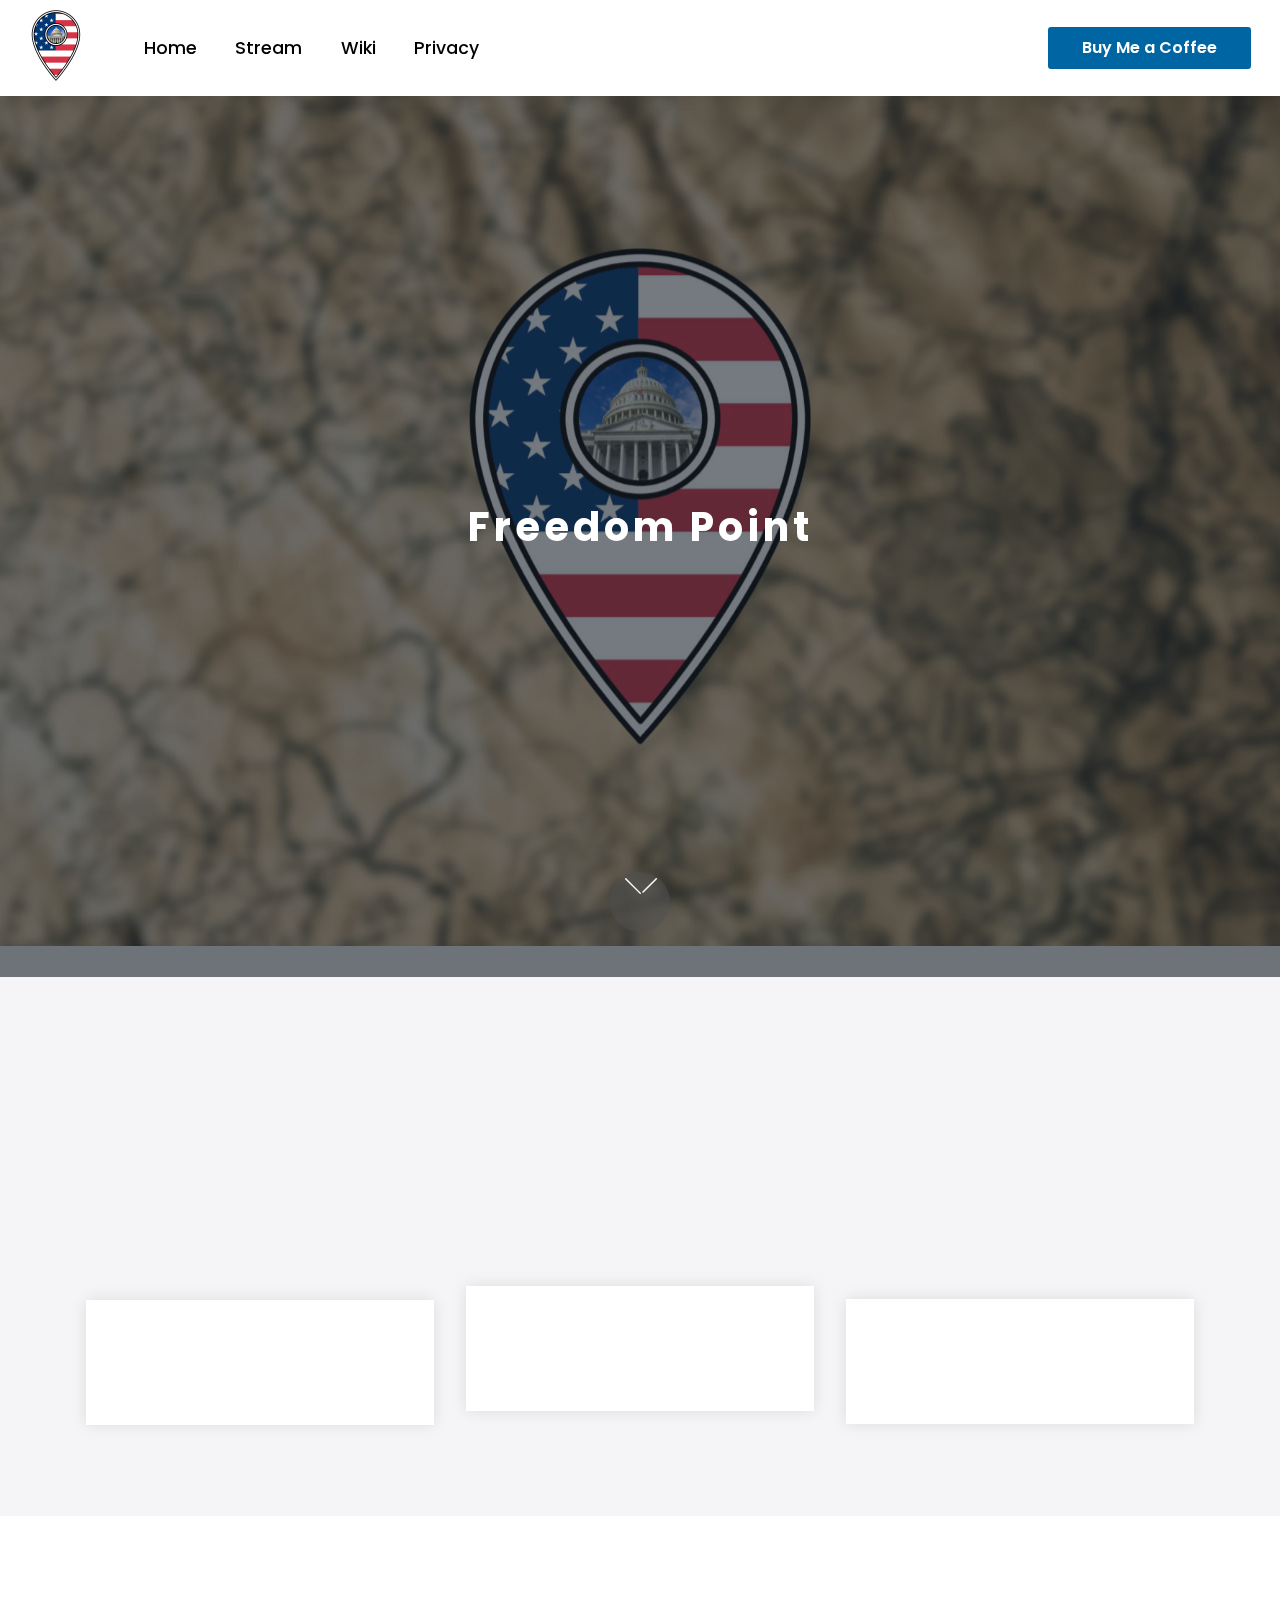
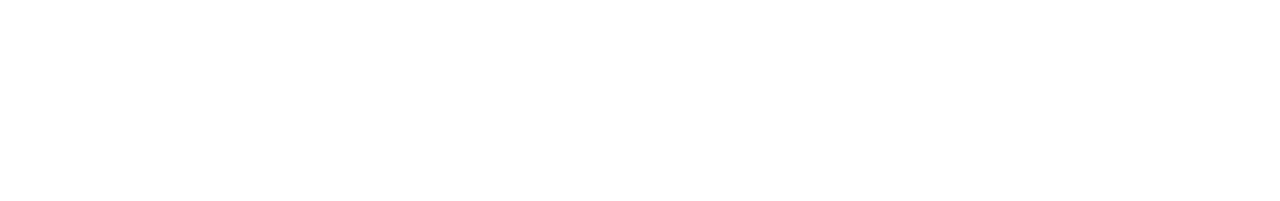
==== index.html @ de7ecd21 "PWA" ====
<!DOCTYPE html>
<html  >
<head>
  
  <meta charset="UTF-8">
  <meta http-equiv="X-UA-Compatible" content="IE=edge">
  
  <meta name="viewport" content="width=device-width, initial-scale=1, minimum-scale=1">
  <link rel="shortcut icon" href="assets/images/freedompointicon-128x128.png" type="image/x-icon">
  <meta name="description" content="">
  
  
  <title>Home</title>
  <link rel="stylesheet" href="assets/web/assets/mobirise-icons/mobirise-icons.css">
  <link rel="stylesheet" href="assets/tether/tether.min.css">
  <link rel="stylesheet" href="assets/bootstrap/css/bootstrap.min.css">
  <link rel="stylesheet" href="assets/bootstrap/css/bootstrap-grid.min.css">
  <link rel="stylesheet" href="assets/bootstrap/css/bootstrap-reboot.min.css">
  <link rel="stylesheet" href="assets/dropdown/css/style.css">
  <link rel="stylesheet" href="assets/animatecss/animate.min.css">
  <link rel="stylesheet" href="assets/socicon/css/styles.css">
  <link rel="stylesheet" href="assets/theme/css/style.css">
  <link rel="stylesheet" href="assets/recaptcha.css">
  <link rel="preload" as="style" href="assets/mobirise/css/mbr-additional.css"><link rel="stylesheet" href="assets/mobirise/css/mbr-additional.css" type="text/css">
  
  
  
  

<meta name="theme-color" content="#a31600">
<link rel="manifest" href="manifest.json">
<script src="sw-connect.js"></script>
<meta name="apple-mobile-web-app-capable" content="yes">
<link rel="apple-touch-startup-image" media="(device-width: 320px) and (device-height: 568px) and (-webkit-device-pixel-ratio: 2) and (orientation: portrait)" href="assets/images/apple-launch-640x1136.png">
<link rel="apple-touch-startup-image" media="(device-width: 375px) and (device-height: 667px) and (-webkit-device-pixel-ratio: 2) and (orientation: portrait)" href="assets/images/apple-launch-750x1334.png">
<link rel="apple-touch-startup-image" media="(device-width: 414px) and (device-height: 736px) and (-webkit-device-pixel-ratio: 3) and (orientation: portrait)" href="assets/images/apple-launch-1242x2208.png">
<link rel="apple-touch-startup-image" media="(device-width: 375px) and (device-height: 812px) and (-webkit-device-pixel-ratio: 3) and (orientation: portrait)" href="assets/images/apple-launch-1125x2436.png">
<link rel="apple-touch-startup-image" media="(device-width: 768px) and (device-height: 1024px) and (-webkit-device-pixel-ratio: 2) and (orientation: portrait)" href="assets/images/apple-launch-1536x2048.png">
<link rel="apple-touch-startup-image" media="(device-width: 834px) and (device-height: 1112px) and (-webkit-device-pixel-ratio: 2) and (orientation: portrait)" href="assets/images/apple-launch-1668x2224.png">
<link rel="apple-touch-startup-image" media="(device-width: 1024px) and (device-height: 1366px) and (-webkit-device-pixel-ratio: 2) and (orientation: portrait)" href="assets/images/apple-launch-2048x2732.png">
<meta name="apple-mobile-web-app-status-bar-style" content="default">
<meta name="apple-mobile-web-app-title" content="">
<link rel="apple-touch-icon" href="apple-touch-icon.png"></head>
<body>
  
  <section class="menu cid-sghnErzCgK" once="menu" id="menu01-0">

    

    <nav class="navbar navbar-expand beta-menu navbar-dropdown align-items-center navbar-fixed-top navbar-toggleable-sm">
        <button class="navbar-toggler navbar-toggler-right" type="button" data-toggle="collapse" data-target="#navbarSupportedContent" aria-controls="navbarSupportedContent" aria-expanded="false" aria-label="Toggle navigation">
            <div class="hamburger">
                <span></span>
                <span></span>
                <span></span>
                <span></span>
            </div>
        </button>
        <div class="menu-logo">
            <div class="navbar-brand">
                <span class="navbar-logo">
                    <a href="index.html">
                        <img src="assets/images/freedompoint-160x160.png" alt="" style="height: 5rem;">
                    </a>
                </span>
                
            </div>
        </div>
        <div class="collapse navbar-collapse" id="navbarSupportedContent">
            <ul class="navbar-nav nav-dropdown" data-app-modern-menu="true"><li class="nav-item">
                    <a class="nav-link link text-black text-primary display-7" href="https://www.freedom-point.com/" target="_blank">Home</a>
                </li><li class="nav-item"><a class="nav-link link text-black text-primary display-7" href="popup:#mbr-popup-8" data-toggle="modal" data-target="#mbr-popup-8">Stream</a></li><li class="nav-item"><a class="nav-link link text-black text-primary display-7" href="https://www.freedom-point.com/wiki/index.html" target="_blank">Wiki</a></li><li class="nav-item"><a class="nav-link link text-black text-primary display-7" href="privacy.html" target="_blank">Privacy</a></li></ul>
            <div class="navbar-buttons mbr-section-btn"><a class="btn btn-sm btn-primary display-4" href="https://www.buymeacoffee.com/coffeewithjake" target="_blank">

                    Buy Me a Coffee</a></div>
        </div>
    </nav>
</section>

<section class="extHeader cid-sghodvUd8m mbr-fullscreen mbr-parallax-background" id="extHeader30-3">

    

    <div class="mbr-overlay" style="opacity: 0.6; background-color: rgb(24, 34, 44);">
    </div>

    <div class="container align-center">
        <div class="row justify-content-md-center">
            <div class="col-md-10 mbr-white">
                
                
                <h1 class="mbr-section-title align-center my-4 mbr-bold mbr-fonts-style display-1">Freedom Point</h1>
                
                
            </div>
        </div>
    </div>
    <div class="mbr-arrow hidden-sm-down" aria-hidden="true">
        <a href="#next">
            <i class="mbri-arrow-down mbr-iconfont"></i>
        </a>
    </div>
</section>

<section class="features03 cid-sgi7ws2zTB" id="features03-c">

    

    
    <div class="container">

        

        <div class="row justify-content-center">
            <div class="card p-3 col-12 col-md-6 col-lg-4">
                <div class="card-wrapper">
                    <div class="card-img">
                        <img src="assets/images/mbr-686x457.jpg" alt="iPhone user">
                    </div>
                    <div class="card-box align-center">
                        <h3 class="card-title mbr-fonts-style display-5"><a href="popup:#mbr-popup-8" class="text-warning text-primary" data-toggle="modal" data-target="#mbr-popup-8">News Stream</a><br></h3>
                    </div>
                </div>
            </div>

            <div class="card p-3 col-12 col-md-6 col-lg-4">
                <div class="card-wrapper">
                    <div class="card-img">
                        <img src="assets/images/about-686x429.jpg" alt="wiki">
                    </div>
                    <div class="card-box align-center">
                        <h3 class="card-title mbr-fonts-style display-5"><a href="https://www.freedom-point.com/wiki/index.html" class="text-warning text-primary" target="_blank">Wiki</a><br></h3>
                    </div>
                </div>
            </div>
            <div class="card p-3 col-12 col-md-6 col-lg-4">
                <div class="card-wrapper">
                    <div class="card-img">
                        <img src="assets/images/mbr-686x456.jpg" alt="Podcast">
                    </div>
                    <div class="card-box align-center">
                        <h3 class="card-title mbr-fonts-style display-5">
                            <div><a href="#" class="text-warning">
                                </a></div>
                            <div><a href="https://anchor.fm/coffee-with-jake" class="text-warning text-primary" target="_blank">Podcast</a></div>
                        </h3>
                    </div>
                </div>
            </div>
            
        </div>
    </div>
</section>

<section class="extSocialButtons cid-sghpVfUJAB" id="extSocialButtons2-5">
    
    

    

    <div class="container">
        <div class="media-container-row pt-3">
            <h2 class="pb-3 mbr-section-title mbr-fonts-style display-2">
                Share This Page!
            </h2>
            <div>
                <div class="mbr-social-likes">
                    <span class="btn btn-social socicon-bg-facebook facebook mx-2" title="Share link on Facebook">
                        <i class="socicon socicon-facebook"></i>
                    </span>
                    <span class="btn btn-social twitter socicon-bg-twitter mx-2" title="Share link on Twitter">
                        <i class="socicon socicon-twitter"></i>
                    </span>
                    
                    
                    
                    
                    
                </div>
            </div>
        </div>
    </div>
</section>

<div class="modal mbr-popup cid-sghERoxwfl fade" tabindex="-1" role="dialog" data-overlay-color="#000000" data-overlay-opacity="0.8" id="mbr-popup-8" aria-hidden="true">
        <div class="modal-dialog modal-dialog-centered" role="document">
            <div class="modal-content">
                <div class="modal-header pb-0">
                    <h5 class="modal-title mbr-fonts-style display-5">Join the News Stream channel!</h5>
                    <button type="button" class="close" data-dismiss="modal" aria-label="Close">
                        <svg version="1.1" xmlns="http://www.w3.org/2000/svg" width="24" height="24" viewBox="0 0 32 32" fill="currentColor">
                            <path d="M31.797 0.191c-0.264-0.256-0.686-0.25-0.942 0.015l-13.328 13.326c-0.598 0.581 0.342 1.543 0.942 0.942l13.328-13.326c0.27-0.262 0.27-0.695 0-0.957zM14.472 17.515c-0.264-0.256-0.686-0.25-0.942 0.015l-13.328 13.326c-0.613 0.595 0.34 1.562 0.942 0.942l13.328-13.326c0.27-0.262 0.27-0.695 0-0.957zM1.144 0.205c-0.584-0.587-1.544 0.336-0.942 0.942l30.654 30.651c0.613 0.625 1.563-0.325 0.942-0.942z"></path>
                        </svg>
                    </button>
                </div>

                <div class="modal-body">
                    <p class="mbr-text mbr-fonts-style display-7">
                        Get hand catered news articles directly to your phone!</p>

                    <div>
                        <div class="card-img mbr-figure">
                            <img src="assets/images/telegram-936x936.png" alt="Telegram">
                        </div>
                            

                            
                        </div>
                    </div>

                    <div class="modal-footer">
                        <div class="mbr-section-btn"><a class="btn btn-md btn-secondary display-4" href="https://t.me/freedompoint" target="_blank">
                                Join Now</a></div>
                    </div>
                </div>
            </div>
        </div>


<script src="assets/web/assets/jquery/jquery.min.js"></script>
  <script src="assets/popper/popper.min.js"></script>
  <script src="assets/tether/tether.min.js"></script>
  <script src="assets/bootstrap/js/bootstrap.min.js"></script>
  <script src="assets/smoothscroll/smooth-scroll.js"></script>
  <script src="assets/dropdown/js/nav-dropdown.js"></script>
  <script src="assets/dropdown/js/navbar-dropdown.js"></script>
  <script src="assets/touchswipe/jquery.touch-swipe.min.js"></script>
  <script src="assets/viewportchecker/jquery.viewportchecker.js"></script>
  <script src="assets/playervimeo/vimeo_player.js"></script>
  <script src="assets/parallax/jarallax.min.js"></script>
  <script src="assets/sociallikes/social-likes.js"></script>
  <script src="assets/popup-plugin/script.js"></script>
  <script src="assets/popup-overlay-plugin/script.js"></script>
  <script src="assets/theme/js/script.js"></script>
  <script src="assets/formoid.min.js"></script>
  
  
  
 <div id="scrollToTop" class="scrollToTop mbr-arrow-up"><a style="text-align: center;"><i class="mbr-arrow-up-icon mbr-arrow-up-icon-cm cm-icon cm-icon-smallarrow-up"></i></a></div>
    <input name="animation" type="hidden">
  
</body>
</html>
---- assets/web/assets/mobirise-icons/mobirise-icons.css ----
@font-face {
  font-family: 'MobiriseIcons';
  src:  url('mobirise-icons.eot?spat4u');
  src:  url('mobirise-icons.eot?spat4u#iefix') format('embedded-opentype'),
    url('mobirise-icons.ttf?spat4u') format('truetype'),
    url('mobirise-icons.woff?spat4u') format('woff'),
    url('mobirise-icons.svg?spat4u#MobiriseIcons') format('svg');
  font-weight: normal;
  font-style: normal;
  font-display: swap;
}

[class^="mbri-"], [class*=" mbri-"] {
  /* use !important to prevent issues with browser extensions that change fonts */
  font-family: MobiriseIcons !important;
  speak: none;
  font-style: normal;
  font-weight: normal;
  font-variant: normal;
  text-transform: none;
  line-height: 1;

  /* Better Font Rendering =========== */
  -webkit-font-smoothing: antialiased;
  -moz-osx-font-smoothing: grayscale;
}

.mbri-add-submenu:before {
  content: "\e900";
}
.mbri-alert:before {
  content: "\e901";
}
.mbri-align-center:before {
  content: "\e902";
}
.mbri-align-justify:before {
  content: "\e903";
}
.mbri-align-left:before {
  content: "\e904";
}
.mbri-align-right:before {
  content: "\e905";
}
.mbri-android:before {
  content: "\e906";
}
.mbri-apple:before {
  content: "\e907";
}
.mbri-arrow-down:before {
  content: "\e908";
}
.mbri-arrow-next:before {
  content: "\e909";
}
.mbri-arrow-prev:before {
  content: "\e90a";
}
.mbri-arrow-up:before {
  content: "\e90b";
}
.mbri-bold:before {
  content: "\e90c";
}
.mbri-bookmark:before {
  content: "\e90d";
}
.mbri-bootstrap:before {
  content: "\e90e";
}
.mbri-briefcase:before {
  content: "\e90f";
}
.mbri-browse:before {
  content: "\e910";
}
.mbri-bulleted-list:before {
  content: "\e911";
}
.mbri-calendar:before {
  content: "\e912";
}
.mbri-camera:before {
  content: "\e913";
}
.mbri-cart-add:before {
  content: "\e914";
}
.mbri-cart-full:before {
  content: "\e915";
}
.mbri-cash:before {
  content: "\e916";
}
.mbri-change-style:before {
  content: "\e917";
}
.mbri-chat:before {
  content: "\e918";
}
.mbri-clock:before {
  content: "\e919";
}
.mbri-close:before {
  content: "\e91a";
}
.mbri-cloud:before {
  content: "\e91b";
}
.mbri-code:before {
  content: "\e91c";
}
.mbri-contact-form:before {
  content: "\e91d";
}
.mbri-credit-card:before {
  content: "\e91e";
}
.mbri-cursor-click:before {
  content: "\e91f";
}
.mbri-cust-feedback:before {
  content: "\e920";
}
.mbri-database:before {
  content: "\e921";
}
.mbri-delivery:before {
  content: "\e922";
}
.mbri-desktop:before {
  content: "\e923";
}
.mbri-devices:before {
  content: "\e924";
}
.mbri-down:before {
  content: "\e925";
}
.mbri-download:before {
  content: "\e989";
}
.mbri-drag-n-drop:before {
  content: "\e927";
}
.mbri-drag-n-drop2:before {
  content: "\e928";
}
.mbri-edit:before {
  content: "\e929";
}
.mbri-edit2:before {
  content: "\e92a";
}
.mbri-error:before {
  content: "\e92b";
}
.mbri-extension:before {
  content: "\e92c";
}
.mbri-features:before {
  content: "\e92d";
}
.mbri-file:before {
  content: "\e92e";
}
.mbri-flag:before {
  content: "\e92f";
}
.mbri-folder:before {
  content: "\e930";
}
.mbri-gift:before {
  content: "\e931";
}
.mbri-github:before {
  content: "\e932";
}
.mbri-globe:before {
  content: "\e933";
}
.mbri-globe-2:before {
  content: "\e934";
}
.mbri-growing-chart:before {
  content: "\e935";
}
.mbri-hearth:before {
  content: "\e936";
}
.mbri-help:before {
  content: "\e937";
}
.mbri-home:before {
  content: "\e938";
}
.mbri-hot-cup:before {
  content: "\e939";
}
.mbri-idea:before {
  content: "\e93a";
}
.mbri-image-gallery:before {
  content: "\e93b";
}
.mbri-image-slider:before {
  content: "\e93c";
}
.mbri-info:before {
  content: "\e93d";
}
.mbri-italic:before {
  content: "\e93e";
}
.mbri-key:before {
  content: "\e93f";
}
.mbri-laptop:before {
  content: "\e940";
}
.mbri-layers:before {
  content: "\e941";
}
.mbri-left-right:before {
  content: "\e942";
}
.mbri-left:before {
  content: "\e943";
}
.mbri-letter:before {
  content: "\e944";
}
.mbri-like:before {
  content: "\e945";
}
.mbri-link:before {
  content: "\e946";
}
.mbri-lock:before {
  content: "\e947";
}
.mbri-login:before {
  content: "\e948";
}
.mbri-logout:before {
  content: "\e949";
}
.mbri-magic-stick:before {
  content: "\e94a";
}
.mbri-map-pin:before {
  content: "\e94b";
}
.mbri-menu:before {
  content: "\e94c";
}
.mbri-mobile:before {
  content: "\e94d";
}
.mbri-mobile2:before {
  content: "\e94e";
}
.mbri-mobirise:before {
  content: "\e94f";
}
.mbri-more-horizontal:before {
  content: "\e950";
}
.mbri-more-vertical:before {
  content: "\e951";
}
.mbri-music:before {
  content: "\e952";
}
.mbri-new-file:before {
  content: "\e953";
}
.mbri-numbered-list:before {
  content: "\e954";
}
.mbri-opened-folder:before {
  content: "\e955";
}
.mbri-pages:before {
  content: "\e956";
}
.mbri-paper-plane:before {
  content: "\e957";
}
.mbri-paperclip:before {
  content: "\e958";
}
.mbri-photo:before {
  content: "\e959";
}
.mbri-photos:before {
  content: "\e95a";
}
.mbri-pin:before {
  content: "\e95b";
}
.mbri-play:before {
  content: "\e95c";
}
.mbri-plus:before {
  content: "\e95d";
}
.mbri-preview:before {
  content: "\e95e";
}
.mbri-print:before {
  content: "\e95f";
}
.mbri-protect:before {
  content: "\e960";
}
.mbri-question:before {
  content: "\e961";
}
.mbri-quote-left:before {
  content: "\e962";
}
.mbri-quote-right:before {
  content: "\e963";
}
.mbri-refresh:before {
  content: "\e964";
}
.mbri-responsive:before {
  content: "\e965";
}
.mbri-right:before {
  content: "\e966";
}
.mbri-rocket:before {
  content: "\e967";
}
.mbri-sad-face:before {
  content: "\e968";
}
.mbri-sale:before {
  content: "\e969";
}
.mbri-save:before {
  content: "\e96a";
}
.mbri-search:before {
  content: "\e96b";
}
.mbri-setting:before {
  content: "\e96c";
}
.mbri-setting2:before {
  content: "\e96d";
}
.mbri-setting3:before {
  content: "\e96e";
}
.mbri-share:before {
  content: "\e96f";
}
.mbri-shopping-bag:before {
  content: "\e970";
}
.mbri-shopping-basket:before {
  content: "\e971";
}
.mbri-shopping-cart:before {
  content: "\e972";
}
.mbri-sites:before {
  content: "\e973";
}
.mbri-smile-face:before {
  content: "\e974";
}
.mbri-speed:before {
  content: "\e975";
}
.mbri-star:before {
  content: "\e976";
}
.mbri-success:before {
  content: "\e977";
}
.mbri-sun:before {
  content: "\e978";
}
.mbri-sun2:before {
  content: "\e979";
}
.mbri-tablet:before {
  content: "\e97a";
}
.mbri-tablet-vertical:before {
  content: "\e97b";
}
.mbri-target:before {
  content: "\e97c";
}
.mbri-timer:before {
  content: "\e97d";
}
.mbri-to-ftp:before {
  content: "\e97e";
}
.mbri-to-local-drive:before {
  content: "\e97f";
}
.mbri-touch-swipe:before {
  content: "\e980";
}
.mbri-touch:before {
  content: "\e981";
}
.mbri-trash:before {
  content: "\e982";
}
.mbri-underline:before {
  content: "\e983";
}
.mbri-unlink:before {
  content: "\e984";
}
.mbri-unlock:before {
  content: "\e985";
}
.mbri-up-down:before {
  content: "\e986";
}
.mbri-up:before {
  content: "\e987";
}
.mbri-update:before {
  content: "\e988";
}
.mbri-upload:before {
 content: "\e926"; 
}
.mbri-user:before {
  content: "\e98a";
}
.mbri-user2:before {
  content: "\e98b";
}
.mbri-users:before {
  content: "\e98c";
}
.mbri-video:before {
  content: "\e98d";
}
.mbri-video-play:before {
  content: "\e98e";
}
.mbri-watch:before {
  content: "\e98f";
}
.mbri-website-theme:before {
  content: "\e990";
}
.mbri-wifi:before {
  content: "\e991";
}
.mbri-windows:before {
  content: "\e992";
}
.mbri-zoom-out:before {
  content: "\e993";
}
.mbri-redo:before {
  content: "\e994";
}
.mbri-undo:before {
  content: "\e995";
}
---- assets/dropdown/css/style.css ----
.navbar-dropdown {
  left: 0;
  padding: 0;
  position: absolute;
  right: 0;
  top: 0;
  transition: all 0.45s ease;
  z-index: 1030;
  background: #282828; }
  .navbar-dropdown .navbar-logo {
    margin-right: 0.8rem;
    transition: margin 0.3s ease-in-out;
    vertical-align: middle; }
    .navbar-dropdown .navbar-logo img {
      height: 3.125rem;
      transition: all 0.3s ease-in-out; }
    .navbar-dropdown .navbar-logo.mbr-iconfont {
      font-size: 3.125rem;
      line-height: 3.125rem; }
  .navbar-dropdown .navbar-caption {
    font-weight: 700;
    white-space: normal;
    vertical-align: -4px;
    line-height: 3.125rem !important; }
    .navbar-dropdown .navbar-caption, .navbar-dropdown .navbar-caption:hover {
      color: inherit;
      text-decoration: none; }
  .navbar-dropdown .mbr-iconfont + .navbar-caption {
    vertical-align: -1px; }
  .navbar-dropdown.navbar-fixed-top {
    position: fixed; }
  .navbar-dropdown .navbar-brand span {
    vertical-align: -4px; }
  .navbar-dropdown.bg-color.transparent {
    background: none; }
  .navbar-dropdown.navbar-short .navbar-brand {
    padding: 0.625rem 0; }
    .navbar-dropdown.navbar-short .navbar-brand span {
      vertical-align: -1px; }
  .navbar-dropdown.navbar-short .navbar-caption {
    line-height: 2.375rem !important;
    vertical-align: -2px; }
  .navbar-dropdown.navbar-short .navbar-logo {
    margin-right: 0.5rem; }
    .navbar-dropdown.navbar-short .navbar-logo img {
      height: 2.375rem; }
    .navbar-dropdown.navbar-short .navbar-logo.mbr-iconfont {
      font-size: 2.375rem;
      line-height: 2.375rem; }
  .navbar-dropdown.navbar-short .mbr-table-cell {
    height: 3.625rem; }
  .navbar-dropdown .navbar-close {
    left: 0.6875rem;
    position: fixed;
    top: 0.75rem;
    z-index: 1000; }
  .navbar-dropdown .hamburger-icon {
    content: "";
    display: inline-block;
    vertical-align: middle;
    width: 16px;
    -webkit-box-shadow: 0 -6px 0 1px #282828,0 0 0 1px #282828,0 6px 0 1px #282828;
    -moz-box-shadow: 0 -6px 0 1px #282828,0 0 0 1px #282828,0 6px 0 1px #282828;
    box-shadow: 0 -6px 0 1px #282828,0 0 0 1px #282828,0 6px 0 1px #282828; }

.dropdown-menu .dropdown-toggle[data-toggle="dropdown-submenu"]::after {
  border-bottom: 0.35em solid transparent;
  border-left: 0.35em solid;
  border-right: 0;
  border-top: 0.35em solid transparent;
  margin-left: 0.3rem; }

.dropdown-menu .dropdown-item:focus {
  outline: 0; }

.nav-dropdown {
  font-size: 0.75rem;
  font-weight: 500;
  height: auto !important; }
  .nav-dropdown .nav-btn {
    padding-left: 1rem; }
  .nav-dropdown .link {
    margin: .667em 1.667em;
    font-weight: 500;
    padding: 0;
    transition: color .2s ease-in-out; }
    .nav-dropdown .link.dropdown-toggle {
      margin-right: 2.583em; }
      .nav-dropdown .link.dropdown-toggle::after {
        margin-left: .25rem;
        border-top: 0.35em solid;
        border-right: 0.35em solid transparent;
        border-left: 0.35em solid transparent;
        border-bottom: 0; }
      .nav-dropdown .link.dropdown-toggle[aria-expanded="true"] {
        margin: 0;
        padding: 0.667em 3.263em  0.667em 1.667em; }
  .nav-dropdown .link::after,
  .nav-dropdown .dropdown-item::after {
    color: inherit; }
  .nav-dropdown .btn {
    font-size: 0.75rem;
    font-weight: 700;
    letter-spacing: 0;
    margin-bottom: 0;
    padding-left: 1.25rem;
    padding-right: 1.25rem; }
  .nav-dropdown .dropdown-menu {
    border-radius: 0;
    border: 0;
    left: 0;
    margin: 0;
    padding-bottom: 1.25rem;
    padding-top: 1.25rem;
    position: relative; }
  .nav-dropdown .dropdown-submenu {
    margin-left: 0.125rem;
    top: 0; }
  .nav-dropdown .dropdown-item {
    font-weight: 500;
    line-height: 2;
    padding: 0.3846em 4.615em 0.3846em 1.5385em;
    position: relative;
    transition: color .2s ease-in-out, background-color .2s ease-in-out; }
    .nav-dropdown .dropdown-item::after {
      margin-top: -0.3077em;
      position: absolute;
      right: 1.1538em;
      top: 50%; }
    .nav-dropdown .dropdown-item:focus, .nav-dropdown .dropdown-item:hover {
      background: none; }

@media (max-width: 767px) {
  .nav-dropdown.navbar-toggleable-sm {
    bottom: 0;
    display: none;
    left: 0;
    overflow-x: hidden;
    position: fixed;
    top: 0;
    transform: translateX(-100%);
    -ms-transform: translateX(-100%);
    -webkit-transform: translateX(-100%);
    width: 18.75rem;
    z-index: 999; } }
.nav-dropdown.navbar-toggleable-xl {
  bottom: 0;
  display: none;
  left: 0;
  overflow-x: hidden;
  position: fixed;
  top: 0;
  transform: translateX(-100%);
  -ms-transform: translateX(-100%);
  -webkit-transform: translateX(-100%);
  width: 18.75rem;
  z-index: 999; }

.nav-dropdown-sm {
  display: block !important;
  overflow-x: hidden;
  overflow: auto;
  padding-top: 3.875rem; }
  .nav-dropdown-sm::after {
    content: "";
    display: block;
    height: 3rem;
    width: 100%; }
  .nav-dropdown-sm.collapse.in ~ .navbar-close {
    display: block !important; }
  .nav-dropdown-sm.collapsing, .nav-dropdown-sm.collapse.in {
    transform: translateX(0);
    -ms-transform: translateX(0);
    -webkit-transform: translateX(0);
    transition: all 0.25s ease-out;
    -webkit-transition: all 0.25s ease-out;
    background: #282828; }
  .nav-dropdown-sm.collapsing[aria-expanded="false"] {
    transform: translateX(-100%);
    -ms-transform: translateX(-100%);
    -webkit-transform: translateX(-100%); }
  .nav-dropdown-sm .nav-item {
    display: block;
    margin-left: 0 !important;
    padding-left: 0; }
  .nav-dropdown-sm .link,
  .nav-dropdown-sm .dropdown-item {
    border-top: 1px dotted rgba(255, 255, 255, 0.1);
    font-size: 0.8125rem;
    line-height: 1.6;
    margin: 0 !important;
    padding: 0.875rem 2.4rem 0.875rem 1.5625rem !important;
    position: relative;
    white-space: normal; }
    .nav-dropdown-sm .link:focus, .nav-dropdown-sm .link:hover,
    .nav-dropdown-sm .dropdown-item:focus,
    .nav-dropdown-sm .dropdown-item:hover {
      background: rgba(0, 0, 0, 0.2) !important;
      color: #c0a375; }
  .nav-dropdown-sm .nav-btn {
    position: relative;
    padding: 1.5625rem 1.5625rem 0 1.5625rem; }
    .nav-dropdown-sm .nav-btn::before {
      border-top: 1px dotted rgba(255, 255, 255, 0.1);
      content: "";
      left: 0;
      position: absolute;
      top: 0;
      width: 100%; }
    .nav-dropdown-sm .nav-btn + .nav-btn {
      padding-top: 0.625rem; }
      .nav-dropdown-sm .nav-btn + .nav-btn::before {
        display: none; }
  .nav-dropdown-sm .btn {
    padding: 0.625rem 0; }
  .nav-dropdown-sm .dropdown-toggle[data-toggle="dropdown-submenu"]::after {
    margin-left: .25rem;
    border-top: 0.35em solid;
    border-right: 0.35em solid transparent;
    border-left: 0.35em solid transparent;
    border-bottom: 0; }
  .nav-dropdown-sm .dropdown-toggle[data-toggle="dropdown-submenu"][aria-expanded="true"]::after {
    border-top: 0;
    border-right: 0.35em solid transparent;
    border-left: 0.35em solid transparent;
    border-bottom: 0.35em solid; }
  .nav-dropdown-sm .dropdown-menu {
    margin: 0;
    padding: 0;
    position: relative;
    top: 0;
    left: 0;
    width: 100%;
    border: 0;
    float: none;
    border-radius: 0;
    background: none; }
  .nav-dropdown-sm .dropdown-submenu {
    left: 100%;
    margin-left: 0.125rem;
    margin-top: -1.25rem;
    top: 0; }

.navbar-toggleable-sm .nav-dropdown .dropdown-menu {
  position: absolute; }

.navbar-toggleable-sm .nav-dropdown .dropdown-submenu {
  left: 100%;
  margin-left: 0.125rem;
  margin-top: -1.25rem;
  top: 0; }

.navbar-toggleable-sm.opened .nav-dropdown .dropdown-menu {
  position: relative; }

.navbar-toggleable-sm.opened .nav-dropdown .dropdown-submenu {
  left: 0;
  margin-left: 00rem;
  margin-top: 0rem;
  top: 0; }

.is-builder .nav-dropdown.collapsing {
  transition: none !important; }

/*# sourceMappingURL=style.css.map */
---- assets/socicon/css/styles.css ----
@charset "UTF-8";

@font-face {
  font-family: 'Socicon';
  src:  url('../fonts/socicon.eot');
  src:  url('../fonts/socicon.eot?#iefix') format('embedded-opentype'),
    url('../fonts/socicon.woff2') format('woff2'),
    url('../fonts/socicon.ttf') format('truetype'),
    url('../fonts/socicon.woff') format('woff'),
    url('../fonts/socicon.svg#socicon') format('svg');
  font-weight: normal;
  font-style: normal;
}

[data-icon]:before {
  font-family: "socicon" !important;
  content: attr(data-icon);
  font-style: normal !important;
  font-weight: normal !important;
  font-variant: normal !important;
  text-transform: none !important;
  speak: none;
  line-height: 1;
  -webkit-font-smoothing: antialiased;
  -moz-osx-font-smoothing: grayscale;
}

[class^="socicon-"], [class*=" socicon-"] {
  /* use !important to prevent issues with browser extensions that change fonts */
  font-family: 'Socicon' !important;
  speak: none;
  font-style: normal;
  font-weight: normal;
  font-variant: normal;
  text-transform: none;
  line-height: 1;

  /* Better Font Rendering =========== */
  -webkit-font-smoothing: antialiased;
  -moz-osx-font-smoothing: grayscale;
}

.socicon-eitaa:before {
  content: "\e97c";
}
.socicon-soroush:before {
  content: "\e97d";
}
.socicon-bale:before {
  content: "\e97e";
}
.socicon-zazzle:before {
  content: "\e97b";
}
.socicon-society6:before {
  content: "\e97a";
}
.socicon-redbubble:before {
  content: "\e979";
}
.socicon-avvo:before {
  content: "\e978";
}
.socicon-stitcher:before {
  content: "\e977";
}
.socicon-googlehangouts:before {
  content: "\e974";
}
.socicon-dlive:before {
  content: "\e975";
}
.socicon-vsco:before {
  content: "\e976";
}
.socicon-flipboard:before {
  content: "\e973";
}
.socicon-ubuntu:before {
  content: "\e958";
}
.socicon-artstation:before {
  content: "\e959";
}
.socicon-invision:before {
  content: "\e95a";
}
.socicon-torial:before {
  content: "\e95b";
}
.socicon-collectorz:before {
  content: "\e95c";
}
.socicon-seenthis:before {
  content: "\e95d";
}
.socicon-googleplaymusic:before {
  content: "\e95e";
}
.socicon-debian:before {
  content: "\e95f";
}
.socicon-filmfreeway:before {
  content: "\e960";
}
.socicon-gnome:before {
  content: "\e961";
}
.socicon-itchio:before {
  content: "\e962";
}
.socicon-jamendo:before {
  content: "\e963";
}
.socicon-mix:before {
  content: "\e964";
}
.socicon-sharepoint:before {
  content: "\e965";
}
.socicon-tinder:before {
  content: "\e966";
}
.socicon-windguru:before {
  content: "\e967";
}
.socicon-cdbaby:before {
  content: "\e968";
}
.socicon-elementaryos:before {
  content: "\e969";
}
.socicon-stage32:before {
  content: "\e96a";
}
.socicon-tiktok:before {
  content: "\e96b";
}
.socicon-gitter:before {
  content: "\e96c";
}
.socicon-letterboxd:before {
  content: "\e96d";
}
.socicon-threema:before {
  content: "\e96e";
}
.socicon-splice:before {
  content: "\e96f";
}
.socicon-metapop:before {
  content: "\e970";
}
.socicon-naver:before {
  content: "\e971";
}
.socicon-remote:before {
  content: "\e972";
}
.socicon-internet:before {
  content: "\e957";
}
.socicon-moddb:before {
  content: "\e94b";
}
.socicon-indiedb:before {
  content: "\e94c";
}
.socicon-traxsource:before {
  content: "\e94d";
}
.socicon-gamefor:before {
  content: "\e94e";
}
.socicon-pixiv:before {
  content: "\e94f";
}
.socicon-myanimelist:before {
  content: "\e950";
}
.socicon-blackberry:before {
  content: "\e951";
}
.socicon-wickr:before {
  content: "\e952";
}
.socicon-spip:before {
  content: "\e953";
}
.socicon-napster:before {
  content: "\e954";
}
.socicon-beatport:before {
  content: "\e955";
}
.socicon-hackerone:before {
  content: "\e956";
}
.socicon-hackernews:before {
  content: "\e946";
}
.socicon-smashwords:before {
  content: "\e947";
}
.socicon-kobo:before {
  content: "\e948";
}
.socicon-bookbub:before {
  content: "\e949";
}
.socicon-mailru:before {
  content: "\e94a";
}
.socicon-gitlab:before {
  content: "\e945";
}
.socicon-instructables:before {
  content: "\e944";
}
.socicon-portfolio:before {
  content: "\e943";
}
.socicon-codered:before {
  content: "\e940";
}
.socicon-origin:before {
  content: "\e941";
}
.socicon-nextdoor:before {
  content: "\e942";
}
.socicon-udemy:before {
  content: "\e93f";
}
.socicon-livemaster:before {
  content: "\e93e";
}
.socicon-crunchbase:before {
  content: "\e93b";
}
.socicon-homefy:before {
  content: "\e93c";
}
.socicon-calendly:before {
  content: "\e93d";
}
.socicon-realtor:before {
  content: "\e90f";
}
.socicon-tidal:before {
  content: "\e910";
}
.socicon-qobuz:before {
  content: "\e911";
}
.socicon-natgeo:before {
  content: "\e912";
}
.socicon-mastodon:before {
  content: "\e913";
}
.socicon-unsplash:before {
  content: "\e914";
}
.socicon-homeadvisor:before {
  content: "\e915";
}
.socicon-angieslist:before {
  content: "\e916";
}
.socicon-codepen:before {
  content: "\e917";
}
.socicon-slack:before {
  content: "\e918";
}
.socicon-openaigym:before {
  content: "\e919";
}
.socicon-logmein:before {
  content: "\e91a";
}
.socicon-fiverr:before {
  content: "\e91b";
}
.socicon-gotomeeting:before {
  content: "\e91c";
}
.socicon-aliexpress:before {
  content: "\e91d";
}
.socicon-guru:before {
  content: "\e91e";
}
.socicon-appstore:before {
  content: "\e91f";
}
.socicon-homes:before {
  content: "\e920";
}
.socicon-zoom:before {
  content: "\e921";
}
.socicon-alibaba:before {
  content: "\e922";
}
.socicon-craigslist:before {
  content: "\e923";
}
.socicon-wix:before {
  content: "\e924";
}
.socicon-redfin:before {
  content: "\e925";
}
.socicon-googlecalendar:before {
  content: "\e926";
}
.socicon-shopify:before {
  content: "\e927";
}
.socicon-freelancer:before {
  content: "\e928";
}
.socicon-seedrs:before {
  content: "\e929";
}
.socicon-bing:before {
  content: "\e92a";
}
.socicon-doodle:before {
  content: "\e92b";
}
.socicon-bonanza:before {
  content: "\e92c";
}
.socicon-squarespace:before {
  content: "\e92d";
}
.socicon-toptal:before {
  content: "\e92e";
}
.socicon-gust:before {
  content: "\e92f";
}
.socicon-ask:before {
  content: "\e930";
}
.socicon-trulia:before {
  content: "\e931";
}
.socicon-loomly:before {
  content: "\e932";
}
.socicon-ghost:before {
  content: "\e933";
}
.socicon-upwork:before {
  content: "\e934";
}
.socicon-fundable:before {
  content: "\e935";
}
.socicon-booking:before {
  content: "\e936";
}
.socicon-googlemaps:before {
  content: "\e937";
}
.socicon-zillow:before {
  content: "\e938";
}
.socicon-niconico:before {
  content: "\e939";
}
.socicon-toneden:before {
  content: "\e93a";
}
.socicon-augment:before {
  content: "\e908";
}
.socicon-bitbucket:before {
  content: "\e909";
}
.socicon-fyuse:before {
  content: "\e90a";
}
.socicon-yt-gaming:before {
  content: "\e90b";
}
.socicon-sketchfab:before {
  content: "\e90c";
}
.socicon-mobcrush:before {
  content: "\e90d";
}
.socicon-microsoft:before {
  content: "\e90e";
}
.socicon-pandora:before {
  content: "\e907";
}
.socicon-messenger:before {
  content: "\e906";
}
.socicon-gamewisp:before {
  content: "\e905";
}
.socicon-bloglovin:before {
  content: "\e904";
}
.socicon-tunein:before {
  content: "\e903";
}
.socicon-gamejolt:before {
  content: "\e901";
}
.socicon-trello:before {
  content: "\e902";
}
.socicon-spreadshirt:before {
  content: "\e900";
}
.socicon-500px:before {
  content: "\e000";
}
.socicon-8tracks:before {
  content: "\e001";
}
.socicon-airbnb:before {
  content: "\e002";
}
.socicon-alliance:before {
  content: "\e003";
}
.socicon-amazon:before {
  content: "\e004";
}
.socicon-amplement:before {
  content: "\e005";
}
.socicon-android:before {
  content: "\e006";
}
.socicon-angellist:before {
  content: "\e007";
}
.socicon-apple:before {
  content: "\e008";
}
.socicon-appnet:before {
  content: "\e009";
}
.socicon-baidu:before {
  content: "\e00a";
}
.socicon-bandcamp:before {
  content: "\e00b";
}
.socicon-battlenet:before {
  content: "\e00c";
}
.socicon-mixer:before {
  content: "\e00d";
}
.socicon-bebee:before {
  content: "\e00e";
}
.socicon-bebo:before {
  content: "\e00f";
}
.socicon-behance:before {
  content: "\e010";
}
.socicon-blizzard:before {
  content: "\e011";
}
.socicon-blogger:before {
  content: "\e012";
}
.socicon-buffer:before {
  content: "\e013";
}
.socicon-chrome:before {
  content: "\e014";
}
.socicon-coderwall:before {
  content: "\e015";
}
.socicon-curse:before {
  content: "\e016";
}
.socicon-dailymotion:before {
  content: "\e017";
}
.socicon-deezer:before {
  content: "\e018";
}
.socicon-delicious:before {
  content: "\e019";
}
.socicon-deviantart:before {
  content: "\e01a";
}
.socicon-diablo:before {
  content: "\e01b";
}
.socicon-digg:before {
  content: "\e01c";
}
.socicon-discord:before {
  content: "\e01d";
}
.socicon-disqus:before {
  content: "\e01e";
}
.socicon-douban:before {
  content: "\e01f";
}
.socicon-draugiem:before {
  content: "\e020";
}
.socicon-dribbble:before {
  content: "\e021";
}
.socicon-drupal:before {
  content: "\e022";
}
.socicon-ebay:before {
  content: "\e023";
}
.socicon-ello:before {
  content: "\e024";
}
.socicon-endomodo:before {
  content: "\e025";
}
.socicon-envato:before {
  content: "\e026";
}
.socicon-etsy:before {
  content: "\e027";
}
.socicon-facebook:before {
  content: "\e028";
}
.socicon-feedburner:before {
  content: "\e029";
}
.socicon-filmweb:before {
  content: "\e02a";
}
.socicon-firefox:before {
  content: "\e02b";
}
.socicon-flattr:before {
  content: "\e02c";
}
.socicon-flickr:before {
  content: "\e02d";
}
.socicon-formulr:before {
  content: "\e02e";
}
.socicon-forrst:before {
  content: "\e02f";
}
.socicon-foursquare:before {
  content: "\e030";
}
.socicon-friendfeed:before {
  content: "\e031";
}
.socicon-github:before {
  content: "\e032";
}
.socicon-goodreads:before {
  content: "\e033";
}
.socicon-google:before {
  content: "\e034";
}
.socicon-googlescholar:before {
  content: "\e035";
}
.socicon-googlegroups:before {
  content: "\e036";
}
.socicon-googlephotos:before {
  content: "\e037";
}
.socicon-googleplus:before {
  content: "\e038";
}
.socicon-grooveshark:before {
  content: "\e039";
}
.socicon-hackerrank:before {
  content: "\e03a";
}
.socicon-hearthstone:before {
  content: "\e03b";
}
.socicon-hellocoton:before {
  content: "\e03c";
}
.socicon-heroes:before {
  content: "\e03d";
}
.socicon-smashcast:before {
  content: "\e03e";
}
.socicon-horde:before {
  content: "\e03f";
}
.socicon-houzz:before {
  content: "\e040";
}
.socicon-icq:before {
  content: "\e041";
}
.socicon-identica:before {
  content: "\e042";
}
.socicon-imdb:before {
  content: "\e043";
}
.socicon-instagram:before {
  content: "\e044";
}
.socicon-issuu:before {
  content: "\e045";
}
.socicon-istock:before {
  content: "\e046";
}
.socicon-itunes:before {
  content: "\e047";
}
.socicon-keybase:before {
  content: "\e048";
}
.socicon-lanyrd:before {
  content: "\e049";
}
.socicon-lastfm:before {
  content: "\e04a";
}
.socicon-line:before {
  content: "\e04b";
}
.socicon-linkedin:before {
  content: "\e04c";
}
.socicon-livejournal:before {
  content: "\e04d";
}
.socicon-lyft:before {
  content: "\e04e";
}
.socicon-macos:before {
  content: "\e04f";
}
.socicon-mail:before {
  content: "\e050";
}
.socicon-medium:before {
  content: "\e051";
}
.socicon-meetup:before {
  content: "\e052";
}
.socicon-mixcloud:before {
  content: "\e053";
}
.socicon-modelmayhem:before {
  content: "\e054";
}
.socicon-mumble:before {
  content: "\e055";
}
.socicon-myspace:before {
  content: "\e056";
}
.socicon-newsvine:before {
  content: "\e057";
}
.socicon-nintendo:before {
  content: "\e058";
}
.socicon-npm:before {
  content: "\e059";
}
.socicon-odnoklassniki:before {
  content: "\e05a";
}
.socicon-openid:before {
  content: "\e05b";
}
.socicon-opera:before {
  content: "\e05c";
}
.socicon-outlook:before {
  content: "\e05d";
}
.socicon-overwatch:before {
  content: "\e05e";
}
.socicon-patreon:before {
  content: "\e05f";
}
.socicon-paypal:before {
  content: "\e060";
}
.socicon-periscope:before {
  content: "\e061";
}
.socicon-persona:before {
  content: "\e062";
}
.socicon-pinterest:before {
  content: "\e063";
}
.socicon-play:before {
  content: "\e064";
}
.socicon-player:before {
  content: "\e065";
}
.socicon-playstation:before {
  content: "\e066";
}
.socicon-pocket:before {
  content: "\e067";
}
.socicon-qq:before {
  content: "\e068";
}
.socicon-quora:before {
  content: "\e069";
}
.socicon-raidcall:before {
  content: "\e06a";
}
.socicon-ravelry:before {
  content: "\e06b";
}
.socicon-reddit:before {
  content: "\e06c";
}
.socicon-renren:before {
  content: "\e06d";
}
.socicon-researchgate:before {
  content: "\e06e";
}
.socicon-residentadvisor:before {
  content: "\e06f";
}
.socicon-reverbnation:before {
  content: "\e070";
}
.socicon-rss:before {
  content: "\e071";
}
.socicon-sharethis:before {
  content: "\e072";
}
.socicon-skype:before {
  content: "\e073";
}
.socicon-slideshare:before {
  content: "\e074";
}
.socicon-smugmug:before {
  content: "\e075";
}
.socicon-snapchat:before {
  content: "\e076";
}
.socicon-songkick:before {
  content: "\e077";
}
.socicon-soundcloud:before {
  content: "\e078";
}
.socicon-spotify:before {
  content: "\e079";
}
.socicon-stackexchange:before {
  content: "\e07a";
}
.socicon-stackoverflow:before {
  content: "\e07b";
}
.socicon-starcraft:before {
  content: "\e07c";
}
.socicon-stayfriends:before {
  content: "\e07d";
}
.socicon-steam:before {
  content: "\e07e";
}
.socicon-storehouse:before {
  content: "\e07f";
}
.socicon-strava:before {
  content: "\e080";
}
.socicon-streamjar:before {
  content: "\e081";
}
.socicon-stumbleupon:before {
  content: "\e082";
}
.socicon-swarm:before {
  content: "\e083";
}
.socicon-teamspeak:before {
  content: "\e084";
}
.socicon-teamviewer:before {
  content: "\e085";
}
.socicon-technorati:before {
  content: "\e086";
}
.socicon-telegram:before {
  content: "\e087";
}
.socicon-tripadvisor:before {
  content: "\e088";
}
.socicon-tripit:before {
  content: "\e089";
}
.socicon-triplej:before {
  content: "\e08a";
}
.socicon-tumblr:before {
  content: "\e08b";
}
.socicon-twitch:before {
  content: "\e08c";
}
.socicon-twitter:before {
  content: "\e08d";
}
.socicon-uber:before {
  content: "\e08e";
}
.socicon-ventrilo:before {
  content: "\e08f";
}
.socicon-viadeo:before {
  content: "\e090";
}
.socicon-viber:before {
  content: "\e091";
}
.socicon-viewbug:before {
  content: "\e092";
}
.socicon-vimeo:before {
  content: "\e093";
}
.socicon-vine:before {
  content: "\e094";
}
.socicon-vkontakte:before {
  content: "\e095";
}
.socicon-warcraft:before {
  content: "\e096";
}
.socicon-wechat:before {
  content: "\e097";
}
.socicon-weibo:before {
  content: "\e098";
}
.socicon-whatsapp:before {
  content: "\e099";
}
.socicon-wikipedia:before {
  content: "\e09a";
}
.socicon-windows:before {
  content: "\e09b";
}
.socicon-wordpress:before {
  content: "\e09c";
}
.socicon-wykop:before {
  content: "\e09d";
}
.socicon-xbox:before {
  content: "\e09e";
}
.socicon-xing:before {
  content: "\e09f";
}
.socicon-yahoo:before {
  content: "\e0a0";
}
.socicon-yammer:before {
  content: "\e0a1";
}
.socicon-yandex:before {
  content: "\e0a2";
}
.socicon-yelp:before {
  content: "\e0a3";
}
.socicon-younow:before {
  content: "\e0a4";
}
.socicon-youtube:before {
  content: "\e0a5";
}
.socicon-zapier:before {
  content: "\e0a6";
}
.socicon-zerply:before {
  content: "\e0a7";
}
.socicon-zomato:before {
  content: "\e0a8";
}
.socicon-zynga:before {
  content: "\e0a9";
}
---- assets/theme/css/style.css ----
/*!
 * Mobirise v4 theme (https://mobirise.com/)
 * Copyright 2017 Mobirise
 */
section {
  background-color: #eeeeee;
}

.form-control:focus {
  box-shadow: none;
}

:focus {
  outline: none;
}

section,
.container,
.container-fluid {
  position: relative;
  word-wrap: break-word;
}

.menu {
  height: 77px !important;
}

a.mbr-iconfont:hover {
  text-decoration: none;
}

.article .lead p,
.article .lead ul,
.article .lead ol,
.article .lead pre,
.article .lead blockquote {
  margin-bottom: 0;
}

a {
  font-style: normal;
  transition: color 0.3s;
  font-weight: 600;
  cursor: pointer;
}

a, a:hover {
  text-decoration: none;
}

figure {
  margin-bottom: 0;
}

body {
  color: #232323;
}

h1,
h2,
h3,
h4,
h5,
h6,
.h1,
.h2,
.h3,
.h4,
.h5,
.h6,
.display-1,
.display-2,
.display-3,
.display-4 {
  line-height: 1;
  word-break: break-word;
  word-wrap: break-word;
}

b,
strong {
  font-weight: bold;
}

blockquote {
  padding: 10px 0 10px 20px;
  position: relative;
  border-left: 2px solid;
  border-color: #ff3366;
}

input:-webkit-autofill, input:-webkit-autofill:hover, input:-webkit-autofill:focus, input:-webkit-autofill:active {
  transition-delay: 9999s;
  transition-property: background-color, color;
}

textarea[type="hidden"] {
  display: none;
}

body {
  position: relative;
}

section {
  background-position: 50% 50%;
  background-repeat: no-repeat;
  background-size: cover;
}

section .mbr-background-video,
section .mbr-background-video-preview {
  position: absolute;
  bottom: 0;
  left: 0;
  right: 0;
  top: 0;
}

.hidden {
  visibility: hidden;
}

.mbr-z-index20 {
  z-index: 20;
}

/*! Base colors */
.mbr-white {
  color: #ffffff;
}

.mbr-black {
  color: #000000;
}

.mbr-bg-white {
  background-color: #ffffff;
}

.mbr-bg-black {
  background-color: #000000;
}

/*! Text-aligns */
.align-left {
  text-align: left;
}

.align-center {
  text-align: center;
}

.align-right {
  text-align: right;
}

@media (max-width: 767px) {
  .align-left,
  .align-center,
  .align-right,
  .mbr-section-btn,
  .mbr-section-title {
    text-align: center;
  }
}

/*! Font-weight  */
.mbr-light {
  font-weight: 300;
}

.mbr-regular {
  font-weight: 400;
}

.mbr-semibold {
  font-weight: 500;
}

.mbr-bold {
  font-weight: 700;
}

/*! Media  */
.media-size-item {
  -moz-flex: 1 1 auto;
  -o-flex: 1 1 auto;
  flex: 1 1 auto;
}

.media-content {
  flex-basis: 100%;
}

.media-container-row {
  display: flex;
  flex-direction: row;
  flex-wrap: wrap;
  justify-content: center;
  align-content: center;
  align-items: start;
}

.media-container-row .media-size-item {
  width: 400px;
}

.media-container-column {
  display: flex;
  flex-direction: column;
  flex-wrap: wrap;
  justify-content: center;
  align-content: center;
  align-items: stretch;
}

.media-container-column > * {
  width: 100%;
}

@media (min-width: 992px) {
  .media-container-row {
    flex-wrap: nowrap;
  }
}

figure {
  overflow: hidden;
}

figure[mbr-media-size] {
  transition: width 0.1s;
}

.mbr-figure img,
.mbr-figure iframe {
  display: block;
  width: 100%;
}

.card {
  background-color: transparent;
  border: none;
}

.card-img {
  text-align: center;
  flex-shrink: 0;
  -webkit-flex-shrink: 0;
}

.media {
  max-width: 100%;
  margin: 0 auto;
}

.mbr-figure {
  -ms-grid-row-align: center;
  align-self: center;
}

.media-container > div {
  max-width: 100%;
}

.mbr-figure img,
.card-img img {
  width: 100%;
}

@media (max-width: 991px) {
  .media-size-item {
    width: auto !important;
  }
  .media {
    width: auto;
  }
  .mbr-figure {
    width: 100% !important;
  }
}

/*! Buttons */
.mbr-section-btn {
  margin-left: -.25rem;
  margin-right: -.25rem;
  font-size: 0;
}

nav .mbr-section-btn {
  margin-left: 0rem;
  margin-right: 0rem;
}

/*! Btn icon margin */
.btn .mbr-iconfont,
.btn.btn-sm .mbr-iconfont {
  cursor: pointer;
  margin-right: 0.5rem;
}

.btn.btn-md .mbr-iconfont,
.btn.btn-md .mbr-iconfont {
  margin-right: 0.8rem;
}

.mbr-regular {
  font-weight: 400;
}

.mbr-semibold {
  font-weight: 500;
}

.mbr-bold {
  font-weight: 700;
}

[type="submit"] {
  -webkit-appearance: none;
}

/*! Full-screen */
.mbr-fullscreen .mbr-overlay {
  min-height: 100vh;
}

.mbr-fullscreen {
  display: flex;
  display: -moz-flex;
  display: -ms-flex;
  display: -o-flex;
  align-items: center;
  -webkit-align-items: center;
  min-height: 100vh;
  padding-top: 3rem;
  padding-bottom: 3rem;
}

/*! Map */
.map {
  height: 25rem;
  position: relative;
}

.map iframe {
  width: 100%;
  height: 100%;
}

/* Form */
.form-asterisk {
  font-family: initial;
  position: absolute;
  top: -2px;
  font-weight: normal;
}

/*! Scroll to top arrow */
.mbr-arrow-up {
  bottom: 25px;
  right: 90px;
  position: fixed;
  text-align: right;
  z-index: 5000;
  color: #ffffff;
  font-size: 32px;
  transform: rotate(180deg);
  -webkit-transform: rotate(180deg);
}

.mbr-arrow-up a {
  background: rgba(0, 0, 0, 0.2);
  border-radius: 3px;
  color: #fff;
  display: inline-block;
  height: 60px;
  width: 60px;
  outline-style: none !important;
  position: relative;
  text-decoration: none;
  transition: all .3s ease-in-out;
  cursor: pointer;
  text-align: center;
}

.mbr-arrow-up a:hover {
  background-color: rgba(0, 0, 0, 0.4);
}

.mbr-arrow-up a i {
  line-height: 60px;
}

.mbr-arrow-up-icon {
  display: block;
  color: #fff;
}

.mbr-arrow-up-icon::before {
  content: "\203a";
  display: inline-block;
  font-family: serif;
  font-size: 32px;
  line-height: 1;
  font-style: normal;
  position: relative;
  top: 6px;
  left: -4px;
  -webkit-transform: rotate(-90deg);
  transform: rotate(-90deg);
}

/*! Arrow Down */
.mbr-arrow {
  position: absolute;
  bottom: 45px;
  left: 50%;
  width: 60px;
  height: 60px;
  cursor: pointer;
  background-color: rgba(80, 80, 80, 0.5);
  border-radius: 50%;
  -webkit-transform: translateX(-50%);
  transform: translateX(-50%);
}

.mbr-arrow > a {
  display: inline-block;
  text-decoration: none;
  outline-style: none;
  -webkit-animation: arrowdown 1.7s ease-in-out infinite;
  animation: arrowdown 1.7s ease-in-out infinite;
}

.mbr-arrow > a > i {
  position: absolute;
  top: -2px;
  left: 15px;
  font-size: 2rem;
}

@keyframes arrowdown {
  0% {
    transform: translateY(0px);
    -webkit-transform: translateY(0px);
  }
  50% {
    transform: translateY(-5px);
    -webkit-transform: translateY(-5px);
  }
  100% {
    transform: translateY(0px);
    -webkit-transform: translateY(0px);
  }
}

@-webkit-keyframes arrowdown {
  0% {
    transform: translateY(0px);
    -webkit-transform: translateY(0px);
  }
  50% {
    transform: translateY(-5px);
    -webkit-transform: translateY(-5px);
  }
  100% {
    transform: translateY(0px);
    -webkit-transform: translateY(0px);
  }
}

@media (max-width: 500px) {
  .mbr-arrow-up {
    left: 50%;
    right: auto;
    transform: translateX(-50%) rotate(180deg);
    -webkit-transform: translateX(-50%) rotate(180deg);
  }
}

/*Gradients animation*/
@keyframes gradient-animation {
  from {
    background-position: 0% 100%;
    -webkit-animation-timing-function: ease-in-out;
            animation-timing-function: ease-in-out;
  }
  to {
    background-position: 100% 0%;
    -webkit-animation-timing-function: ease-in-out;
            animation-timing-function: ease-in-out;
  }
}

@-webkit-keyframes gradient-animation {
  from {
    background-position: 0% 100%;
    -webkit-animation-timing-function: ease-in-out;
            animation-timing-function: ease-in-out;
  }
  to {
    background-position: 100% 0%;
    -webkit-animation-timing-function: ease-in-out;
            animation-timing-function: ease-in-out;
  }
}

.bg-gradient {
  background-size: 200% 200%;
  animation: gradient-animation 5s infinite alternate;
  -webkit-animation: gradient-animation 5s infinite alternate;
}

.menu .navbar-brand {
  display: -webkit-flex;
}

.menu .navbar-brand span {
  display: flex;
  display: -webkit-flex;
}

.menu .navbar-brand .navbar-caption-wrap {
  display: -webkit-flex;
}

.menu .navbar-brand .navbar-logo img {
  display: -webkit-flex;
}

@media (min-width: 768px) and (max-width: 991px) {
  .menu .navbar-toggleable-sm .navbar-nav {
    display: -ms-flexbox;
  }
}

@media (min-width: 992px) {
  .menu .navbar-nav.nav-dropdown {
    display: -webkit-flex;
  }
  .menu .navbar-toggleable-sm .navbar-collapse {
    display: -webkit-flex !important;
  }
}

@media (max-width: 767px) {
  .menu .navbar-collapse {
    max-height: 80vh;
  }
  .menu .dropdown-menu {
    max-height: 60vh;
  }
}

.navbar {
  display: -webkit-flex;
  -webkit-flex-wrap: wrap;
  -webkit-align-items: center;
  -webkit-justify-content: space-between;
}

.navbar-collapse {
  -webkit-flex-basis: 100%;
  -webkit-flex-grow: 1;
  -webkit-align-items: center;
  max-height: 93.5vh;
}

.navbar-collapse.show {
  overflow: auto;
}

.nav-dropdown .link {
  padding: .667em 1.667em !important;
  margin: 0 !important;
}

.nav {
  display: -webkit-flex;
  -webkit-flex-wrap: wrap;
}

.row {
  display: -webkit-flex;
  -webkit-flex-wrap: wrap;
}

.justify-content-center {
  -webkit-justify-content: center;
}

.form-inline {
  display: -webkit-flex;
  -webkit-align-items: center;
}

.card-wrapper {
  -webkit-flex: 1;
}

.carousel-control {
  z-index: 10;
  display: -webkit-flex;
  -webkit-align-items: center;
  -webkit-justify-content: center;
}

.carousel-controls {
  display: -webkit-flex;
}

.media {
  display: -webkit-flex;
}

.form-group:focus {
  outline: none;
}

.jq-selectbox__select {
  padding: 0.5rem 1.2rem;
  position: absolute;
  display: flex;
  align-items: center;
  height: 100%;
  top: 0;
  left: 0;
  width: 100%;
}

.jq-selectbox__dropdown {
  position: absolute;
  top: 100%;
  left: 0 !important;
  width: 100% !important;
}

.jq-selectbox__trigger-arrow {
  -webkit-transform: translateY(-50%);
          transform: translateY(-50%);
}

.jq-selectbox li {
  padding: 0.5rem 1.2rem;
}

.mbr-form .form-control:focus, .mbr-form .form-control:hover {
  background-color: #f5f5f7;
  border: 3px solid #ebeced;
  box-shadow: none;
  outline: none;
}

input[type="range"] {
  padding-left: 0 !important;
  padding-right: 0 !important;
}

.modal-dialog,
.modal-content {
  height: 100%;
}

.modal-dialog .carousel-inner {
  height: calc(100vh - 1.75rem);
}

@media (max-width: 575px) {
  .modal-dialog .carousel-inner {
    height: calc(100vh - 1rem);
  }
}

.carousel-item {
  text-align: center;
}

.carousel-item img {
  margin: auto;
}

@media (max-width: 767px) {
  .btn {
    font-size: .75rem !important;
  }
  .btn .mbr-iconfont {
    font-size: 1rem !important;
  }
}

.navbar-toggler {
  align-self: flex-start;
  padding: 0.25rem 0.75rem;
  font-size: 1.25rem;
  line-height: 1;
  background: transparent;
  border: 1px solid transparent;
  border-radius: 0.25rem;
}

.navbar-toggler:focus,
.navbar-toggler:hover {
  text-decoration: none;
}

.navbar-toggler-icon {
  display: inline-block;
  width: 1.5em;
  height: 1.5em;
  vertical-align: middle;
  content: "";
  background: no-repeat center center;
  background-size: 100% 100%;
}

.navbar-toggler-left {
  position: absolute;
  left: 1rem;
}

.navbar-toggler-right {
  position: absolute;
  right: 1rem;
}

@media (max-width: 575px) {
  .navbar-toggleable .navbar-nav .dropdown-menu {
    position: static;
    float: none;
  }
  .navbar-toggleable > .container {
    padding-right: 0;
    padding-left: 0;
  }
}

@media (min-width: 576px) {
  .navbar-toggleable {
    flex-direction: row;
    flex-wrap: nowrap;
    align-items: center;
  }
  .navbar-toggleable .navbar-nav {
    flex-direction: row;
  }
  .navbar-toggleable .navbar-nav .nav-link {
    padding-right: .5rem;
    padding-left: .5rem;
  }
  .navbar-toggleable > .container {
    display: flex;
    flex-wrap: nowrap;
    align-items: center;
  }
  .navbar-toggleable .navbar-collapse {
    display: flex !important;
    width: 100%;
  }
  .navbar-toggleable .navbar-toggler {
    display: none;
  }
}

@media (max-width: 767px) {
  .navbar-toggleable-sm .navbar-nav .dropdown-menu {
    position: static;
    float: none;
  }
  .navbar-toggleable-sm > .container {
    padding-right: 0;
    padding-left: 0;
  }
}

@media (min-width: 768px) {
  .navbar-toggleable-sm {
    flex-direction: row;
    flex-wrap: nowrap;
    align-items: center;
  }
  .navbar-toggleable-sm .navbar-nav {
    flex-direction: row;
  }
  .navbar-toggleable-sm .navbar-nav .nav-link {
    padding-right: .5rem;
    padding-left: .5rem;
  }
  .navbar-toggleable-sm > .container {
    display: flex;
    flex-wrap: nowrap;
    align-items: center;
  }
  .navbar-toggleable-sm .navbar-collapse {
    display: none;
    width: 100%;
  }
  .navbar-toggleable-sm .navbar-toggler {
    display: none;
  }
}

@media (max-width: 991px) {
  .navbar-toggleable-md .navbar-nav .dropdown-menu {
    position: static;
    float: none;
  }
  .navbar-toggleable-md > .container {
    padding-right: 0;
    padding-left: 0;
  }
}

@media (min-width: 992px) {
  .navbar-toggleable-md {
    flex-direction: row;
    flex-wrap: nowrap;
    align-items: center;
  }
  .navbar-toggleable-md .navbar-nav {
    flex-direction: row;
  }
  .navbar-toggleable-md .navbar-nav .nav-link {
    padding-right: .5rem;
    padding-left: .5rem;
  }
  .navbar-toggleable-md > .container {
    display: flex;
    flex-wrap: nowrap;
    align-items: center;
  }
  .navbar-toggleable-md .navbar-collapse {
    display: flex !important;
    width: 100%;
  }
  .navbar-toggleable-md .navbar-toggler {
    display: none;
  }
}

@media (max-width: 1199px) {
  .navbar-toggleable-lg .navbar-nav .dropdown-menu {
    position: static;
    float: none;
  }
  .navbar-toggleable-lg > .container {
    padding-right: 0;
    padding-left: 0;
  }
}

@media (min-width: 1200px) {
  .navbar-toggleable-lg {
    flex-direction: row;
    flex-wrap: nowrap;
    align-items: center;
  }
  .navbar-toggleable-lg .navbar-nav {
    flex-direction: row;
  }
  .navbar-toggleable-lg .navbar-nav .nav-link {
    padding-right: .5rem;
    padding-left: .5rem;
  }
  .navbar-toggleable-lg > .container {
    display: flex;
    flex-wrap: nowrap;
    align-items: center;
  }
  .navbar-toggleable-lg .navbar-collapse {
    display: flex !important;
    width: 100%;
  }
  .navbar-toggleable-lg .navbar-toggler {
    display: none;
  }
}

.navbar-toggleable-xl {
  flex-direction: row;
  flex-wrap: nowrap;
  align-items: center;
}

.navbar-toggleable-xl .navbar-nav .dropdown-menu {
  position: static;
  float: none;
}

.navbar-toggleable-xl > .container {
  padding-right: 0;
  padding-left: 0;
}

.navbar-toggleable-xl .navbar-nav {
  flex-direction: row;
}

.navbar-toggleable-xl .navbar-nav .nav-link {
  padding-right: .5rem;
  padding-left: .5rem;
}

.navbar-toggleable-xl > .container {
  display: flex;
  flex-wrap: nowrap;
  align-items: center;
}

.navbar-toggleable-xl .navbar-collapse {
  display: flex !important;
  width: 100%;
}

.navbar-toggleable-xl .navbar-toggler {
  display: none;
}

.card-img {
  width: auto;
}

.menu .navbar.collapsed:not(.beta-menu) {
  flex-direction: column;
}

.carousel-item.active,
.carousel-item-next,
.carousel-item-prev {
  display: flex;
}

.note-air-layout .dropup .dropdown-menu,
.note-air-layout .navbar-fixed-bottom .dropdown .dropdown-menu {
  bottom: initial !important;
}

html,
body {
  height: auto;
  min-height: 100vh;
}

.dropup .dropdown-toggle::after {
  display: none;
}

body {
  font-style: normal;
  line-height: 1.5;
}

.mbr-section-title {
  font-style: normal;
  line-height: 1.2;
}

.mbr-section-subtitle {
  line-height: 1.3;
}

.mbr-text {
  font-style: normal;
  line-height: 1.6;
}

.btn {
  font-weight: 600 !important;
  border-width: 2px;
  font-style: normal;
  margin: .4rem .8rem;
  white-space: normal;
  transition: all .3s ease-in-out;
  display: inline-flex;
  align-items: center;
  justify-content: center;
  word-break: break-word;
  -webkit-align-items: center;
  -webkit-justify-content: center;
  display: -webkit-inline-flex;
}

.btn-sm {
  font-weight: 500;
  transition: all .3s ease-in-out;
}

.btn-md {
  font-weight: 500;
  margin: .4rem .8rem !important;
  transition: all .3s ease-in-out;
}

.btn-lg {
  font-weight: 500;
  margin: .4rem .8rem !important;
  transition: all .3s ease-in-out;
}

.btn-form {
  margin: 0;
  border-radius: 0;
}

.btn-form:hover {
  cursor: pointer;
}

#scrollToTop a i:before {
  content: '';
  position: absolute;
  height: 40%;
  top: 25%;
  background: #fff;
  width: 2px;
  left: calc(50% - 1px);
}

#scrollToTop a i:after {
  content: '';
  position: absolute;
  display: block;
  border-top: 2px solid #fff;
  border-right: 2px solid #fff;
  width: 40%;
  height: 40%;
  left: 30%;
  bottom: 30%;
  transform: rotate(135deg);
  -webkit-transform: rotate(135deg);
}

/* Others*/
.note-check a[data-value=Rubik] {
  font-style: normal;
}

.mbr-arrow a {
  color: #ffffff;
}

@media (max-width: 767px) {
  .mbr-arrow {
    display: none;
  }
}

.form-control-label {
  position: relative;
  cursor: pointer;
  margin-bottom: .357em;
  padding: 0;
}

.alert {
  color: #ffffff;
  border-radius: 0;
  border: 0;
  font-size: .875rem;
  line-height: 1.5;
  margin-bottom: 1.875rem;
  padding: 1.25rem;
  position: relative;
}

.alert.alert-form::after {
  background-color: inherit;
  bottom: -7px;
  content: "";
  display: block;
  height: 14px;
  left: 50%;
  margin-left: -7px;
  position: absolute;
  transform: rotate(45deg);
  width: 14px;
  -webkit-transform: rotate(45deg);
}

.form-control {
  background-color: #ffffff;
  box-shadow: none;
  color: #767676;
  border: 3px solid #ebeced;
  line-height: 1.43;
  min-height: 46px;
  padding: 0.5rem 1.2rem;
}

.form-control:focus {
  outline: none;
  border: 3px solid #ebeced;
  background-color: #f5f5f7;
}

.form-active .form-control:invalid {
  border-color: red;
}

.mbr-overlay {
  background-color: #000;
  bottom: 0;
  left: 0;
  opacity: .5;
  position: absolute;
  right: 0;
  top: 0;
  z-index: 0;
  pointer-events: none;
}

blockquote {
  font-style: italic;
  padding: 10px 0 10px 20px;
  font-size: 1.09rem;
  position: relative;
  border-width: 3px;
}

ul,
ol,
pre,
blockquote {
  margin-bottom: 2.3125rem;
}

pre {
  background: #f4f4f4;
  padding: 10px 24px;
  white-space: pre-wrap;
}

.inactive {
  -webkit-user-select: none;
  -moz-user-select: none;
  -ms-user-select: none;
  user-select: none;
  pointer-events: none;
  -webkit-user-drag: none;
  user-drag: none;
}

.mbr-section__comments .row {
  justify-content: center;
  -webkit-justify-content: center;
}
---- assets/recaptcha.css ----
.grecaptcha-badge{
	visibility: collapse !important;  
}
---- assets/mobirise/css/mbr-additional.css ----
@import url(https://fonts.googleapis.com/css?family=Poppins:100,100i,200,200i,300,300i,400,400i,500,500i,600,600i,700,700i,800,800i,900,900i&display=swap);





body {
  font-family: Poppins;
}
.display-1 {
  font-family: 'Poppins', sans-serif;
  font-size: 2.5rem;
}
.display-1 > .mbr-iconfont {
  font-size: 4rem;
}
.display-2 {
  font-family: 'Poppins', sans-serif;
  font-size: 2.2rem;
}
.display-2 > .mbr-iconfont {
  font-size: 3.52rem;
}
.display-4 {
  font-family: 'Poppins', sans-serif;
  font-size: 1rem;
}
.display-4 > .mbr-iconfont {
  font-size: 1.6rem;
}
.display-5 {
  font-family: 'Poppins', sans-serif;
  font-size: 1.3rem;
  line-height: 1.4;
}
.display-5 > .mbr-iconfont {
  font-size: 2.08rem;
}
.display-7 {
  font-family: 'Poppins', sans-serif;
  font-size: 1.1rem;
}
.display-7 > .mbr-iconfont {
  font-size: 1.76rem;
}
/* ---- Fluid typography for mobile devices ---- */
/* 1.4 - font scale ratio ( bootstrap == 1.42857 ) */
/* 100vw - current viewport width */
/* (48 - 20)  48 == 48rem == 768px, 20 == 20rem == 320px(minimal supported viewport) */
/* 0.65 - min scale variable, may vary */
@media (max-width: 768px) {
  .display-1 {
    font-size: 2rem;
    font-size: calc( 1.525rem + (2.5 - 1.525) * ((100vw - 20rem) / (48 - 20)));
    line-height: calc( 1.4 * (1.525rem + (2.5 - 1.525) * ((100vw - 20rem) / (48 - 20))));
  }
  .display-2 {
    font-size: 1.76rem;
    font-size: calc( 1.42rem + (2.2 - 1.42) * ((100vw - 20rem) / (48 - 20)));
    line-height: calc( 1.4 * (1.42rem + (2.2 - 1.42) * ((100vw - 20rem) / (48 - 20))));
  }
  .display-4 {
    font-size: 0.8rem;
    font-size: calc( 1rem + (1 - 1) * ((100vw - 20rem) / (48 - 20)));
    line-height: calc( 1.4 * (1rem + (1 - 1) * ((100vw - 20rem) / (48 - 20))));
  }
  .display-5 {
    font-size: 1.04rem;
    font-size: calc( 1.105rem + (1.3 - 1.105) * ((100vw - 20rem) / (48 - 20)));
    line-height: calc( 1.4 * (1.105rem + (1.3 - 1.105) * ((100vw - 20rem) / (48 - 20))));
  }
}
/* Buttons */
.btn {
  padding: 1rem 3rem;
  border-radius: 3px;
}
.btn-sm {
  padding: 0.6rem 2.2rem;
  border-radius: 3px;
}
.btn-md {
  padding: 1rem 3rem;
  border-radius: 3px;
}
.btn-lg {
  padding: 1.2rem 3.2rem;
  border-radius: 3px;
}
.bg-primary {
  background-color: #0065a3 !important;
}
.bg-success {
  background-color: #0079c6 !important;
}
.bg-info {
  background-color: #18222c !important;
}
.bg-warning {
  background-color: #36404c !important;
}
.bg-danger {
  background-color: #b1a374 !important;
}
.btn-primary,
.btn-primary:active {
  background-color: #0065a3 !important;
  border-color: #0065a3 !important;
  color: #ffffff !important;
}
.btn-primary:hover,
.btn-primary:focus,
.btn-primary.focus,
.btn-primary.active {
  color: #0065a3 !important;
  background-color: transparent !important;
  border-color: #0065a3 !important;
}
.btn-primary.disabled,
.btn-primary:disabled {
  color: #ffffff !important;
  background-color: #003656 !important;
  border-color: #003656 !important;
}
.btn-secondary,
.btn-secondary:active {
  background-color: #a31600 !important;
  border-color: #a31600 !important;
  color: #ffffff !important;
}
.btn-secondary:hover,
.btn-secondary:focus,
.btn-secondary.focus,
.btn-secondary.active {
  color: #a31600 !important;
  background-color: transparent !important;
  border-color: #a31600 !important;
}
.btn-secondary.disabled,
.btn-secondary:disabled {
  color: #ffffff !important;
  background-color: #560c00 !important;
  border-color: #560c00 !important;
}
.btn-info,
.btn-info:active {
  background-color: #18222c !important;
  border-color: #18222c !important;
  color: #ffffff !important;
}
.btn-info:hover,
.btn-info:focus,
.btn-info.focus,
.btn-info.active {
  color: #18222c !important;
  background-color: transparent !important;
  border-color: #18222c !important;
}
.btn-info.disabled,
.btn-info:disabled {
  color: #ffffff !important;
  background-color: #000000 !important;
  border-color: #000000 !important;
}
.btn-success,
.btn-success:active {
  background-color: #0079c6 !important;
  border-color: #0079c6 !important;
  color: #ffffff !important;
}
.btn-success:hover,
.btn-success:focus,
.btn-success.focus,
.btn-success.active {
  color: #0079c6 !important;
  background-color: transparent !important;
  border-color: #0079c6 !important;
}
.btn-success.disabled,
.btn-success:disabled {
  color: #ffffff !important;
  background-color: #004a7a !important;
  border-color: #004a7a !important;
}
.btn-warning,
.btn-warning:active {
  background-color: #36404c !important;
  border-color: #36404c !important;
  color: #ffffff !important;
}
.btn-warning:hover,
.btn-warning:focus,
.btn-warning.focus,
.btn-warning.active {
  color: #36404c !important;
  background-color: transparent !important;
  border-color: #36404c !important;
}
.btn-warning.disabled,
.btn-warning:disabled {
  color: #ffffff !important;
  background-color: #161a1f !important;
  border-color: #161a1f !important;
}
.btn-danger,
.btn-danger:active {
  background-color: #b1a374 !important;
  border-color: #b1a374 !important;
  color: #ffffff !important;
}
.btn-danger:hover,
.btn-danger:focus,
.btn-danger.focus,
.btn-danger.active {
  color: #b1a374 !important;
  background-color: transparent !important;
  border-color: #b1a374 !important;
}
.btn-danger.disabled,
.btn-danger:disabled {
  color: #ffffff !important;
  background-color: #8b7d4e !important;
  border-color: #8b7d4e !important;
}
.btn-white {
  color: #333333 !important;
}
.btn-white,
.btn-white:active {
  background-color: #ffffff !important;
  border-color: #ffffff !important;
  color: #808080 !important;
}
.btn-white:hover,
.btn-white:focus,
.btn-white.focus,
.btn-white.active {
  color: #ffffff !important;
  background-color: transparent !important;
  border-color: #ffffff !important;
}
.btn-white.disabled,
.btn-white:disabled {
  color: #808080 !important;
  background-color: #d9d9d9 !important;
  border-color: #d9d9d9 !important;
}
.btn-black,
.btn-black:active {
  background-color: #333333 !important;
  border-color: #333333 !important;
  color: #ffffff !important;
}
.btn-black:hover,
.btn-black:focus,
.btn-black.focus,
.btn-black.active {
  color: #333333 !important;
  background-color: transparent !important;
  border-color: #333333 !important;
}
.btn-black.disabled,
.btn-black:disabled {
  color: #ffffff !important;
  background-color: #0d0d0d !important;
  border-color: #0d0d0d !important;
}
.btn-primary-outline,
.btn-primary-outline:active {
  background: none;
  border-color: #00263d;
  color: #00263d;
}
.btn-primary-outline:hover,
.btn-primary-outline:focus,
.btn-primary-outline.focus,
.btn-primary-outline.active {
  color: #ffffff;
  background-color: #0065a3;
  border-color: #0065a3;
}
.btn-primary-outline.disabled,
.btn-primary-outline:disabled {
  color: #ffffff !important;
  background-color: #0065a3 !important;
  border-color: #0065a3 !important;
}
.btn-secondary-outline,
.btn-secondary-outline:active {
  background: none;
  border-color: #3d0800;
  color: #3d0800;
}
.btn-secondary-outline:hover,
.btn-secondary-outline:focus,
.btn-secondary-outline.focus,
.btn-secondary-outline.active {
  color: #ffffff;
  background-color: #a31600;
  border-color: #a31600;
}
.btn-secondary-outline.disabled,
.btn-secondary-outline:disabled {
  color: #ffffff !important;
  background-color: #a31600 !important;
  border-color: #a31600 !important;
}
.btn-info-outline,
.btn-info-outline:active {
  background: none;
  border-color: #000000;
  color: #000000;
}
.btn-info-outline:hover,
.btn-info-outline:focus,
.btn-info-outline.focus,
.btn-info-outline.active {
  color: #ffffff;
  background-color: #18222c;
  border-color: #18222c;
}
.btn-info-outline.disabled,
.btn-info-outline:disabled {
  color: #ffffff !important;
  background-color: #18222c !important;
  border-color: #18222c !important;
}
.btn-success-outline,
.btn-success-outline:active {
  background: none;
  border-color: #003b60;
  color: #003b60;
}
.btn-success-outline:hover,
.btn-success-outline:focus,
.btn-success-outline.focus,
.btn-success-outline.active {
  color: #ffffff;
  background-color: #0079c6;
  border-color: #0079c6;
}
.btn-success-outline.disabled,
.btn-success-outline:disabled {
  color: #ffffff !important;
  background-color: #0079c6 !important;
  border-color: #0079c6 !important;
}
.btn-warning-outline,
.btn-warning-outline:active {
  background: none;
  border-color: #0c0e10;
  color: #0c0e10;
}
.btn-warning-outline:hover,
.btn-warning-outline:focus,
.btn-warning-outline.focus,
.btn-warning-outline.active {
  color: #ffffff;
  background-color: #36404c;
  border-color: #36404c;
}
.btn-warning-outline.disabled,
.btn-warning-outline:disabled {
  color: #ffffff !important;
  background-color: #36404c !important;
  border-color: #36404c !important;
}
.btn-danger-outline,
.btn-danger-outline:active {
  background: none;
  border-color: #7a6e45;
  color: #7a6e45;
}
.btn-danger-outline:hover,
.btn-danger-outline:focus,
.btn-danger-outline.focus,
.btn-danger-outline.active {
  color: #ffffff;
  background-color: #b1a374;
  border-color: #b1a374;
}
.btn-danger-outline.disabled,
.btn-danger-outline:disabled {
  color: #ffffff !important;
  background-color: #b1a374 !important;
  border-color: #b1a374 !important;
}
.btn-black-outline,
.btn-black-outline:active {
  background: none;
  border-color: #000000;
  color: #000000;
}
.btn-black-outline:hover,
.btn-black-outline:focus,
.btn-black-outline.focus,
.btn-black-outline.active {
  color: #ffffff;
  background-color: #333333;
  border-color: #333333;
}
.btn-black-outline.disabled,
.btn-black-outline:disabled {
  color: #ffffff !important;
  background-color: #333333 !important;
  border-color: #333333 !important;
}
.btn-white-outline,
.btn-white-outline:active,
.btn-white-outline.active {
  background: none;
  border-color: #ffffff;
  color: #ffffff;
}
.btn-white-outline:hover,
.btn-white-outline:focus,
.btn-white-outline.focus {
  color: #333333;
  background-color: #ffffff;
  border-color: #ffffff;
}
.text-primary {
  color: #0065a3 !important;
}
.text-secondary {
  color: #a31600 !important;
}
.text-success {
  color: #0079c6 !important;
}
.text-info {
  color: #18222c !important;
}
.text-warning {
  color: #36404c !important;
}
.text-danger {
  color: #b1a374 !important;
}
.text-white {
  color: #ffffff !important;
}
.text-black {
  color: #000000 !important;
}
a.text-primary:hover,
a.text-primary:focus {
  color: #a31600 !important;
}
a.text-secondary:hover,
a.text-secondary:focus {
  color: #3d0800 !important;
}
a.text-success:hover,
a.text-success:focus {
  color: #a31600 !important;
}
a.text-info:hover,
a.text-info:focus {
  color: #a31600 !important;
}
a.text-warning:hover,
a.text-warning:focus {
  color: #a31600 !important;
}
a.text-danger:hover,
a.text-danger:focus {
  color: #a31600 !important;
}
a.text-white:hover,
a.text-white:focus {
  color: #a31600 !important;
}
a.text-black:hover,
a.text-black:focus {
  color: #a31600 !important;
}
.alert-success {
  background-color: #70c770;
}
.alert-info {
  background-color: #18222c;
}
.alert-warning {
  background-color: #36404c;
}
.alert-danger {
  background-color: #b1a374;
}
.mbr-section-btn a.btn:not(.btn-form):hover,
.mbr-section-btn a.btn:not(.btn-form):focus {
  box-shadow: none !important;
}
.mbr-gallery-filter li.active .btn {
  background-color: #0065a3;
  border-color: #0065a3;
  color: #ffffff;
}
.mbr-gallery-filter li.active .btn:focus {
  box-shadow: none;
}
a,
a:hover {
  color: #0065a3;
}
.mbr-plan-header.bg-primary .mbr-plan-subtitle,
.mbr-plan-header.bg-primary .mbr-plan-price-desc {
  color: #23acff;
}
.mbr-plan-header.bg-success .mbr-plan-subtitle,
.mbr-plan-header.bg-success .mbr-plan-price-desc {
  color: #46b7ff;
}
.mbr-plan-header.bg-info .mbr-plan-subtitle,
.mbr-plan-header.bg-info .mbr-plan-price-desc {
  color: #c8d4e1;
}
.mbr-plan-header.bg-warning .mbr-plan-subtitle,
.mbr-plan-header.bg-warning .mbr-plan-price-desc {
  color: #a7b3c0;
}
.mbr-plan-header.bg-danger .mbr-plan-subtitle,
.mbr-plan-header.bg-danger .mbr-plan-price-desc {
  color: #dfd9c6;
}
/* Scroll to top button*/
#scrollToTop a i:before {
  content: '';
  position: absolute;
  height: 40%;
  top: 25%;
  background: #fff;
  width: 2px;
  left: calc(50% - 1px);
}
#scrollToTop a i:after {
  content: '';
  position: absolute;
  display: block;
  border-top: 2px solid #fff;
  border-right: 2px solid #fff;
  width: 40%;
  height: 40%;
  left: 30%;
  bottom: 30%;
  transform: rotate(135deg);
  -webkit-transform: rotate(135deg);
}
/* Others*/
.note-check a[data-value=Rubik] {
  font-style: normal;
}
.mbr-arrow a {
  color: #ffffff;
}
@media (max-width: 767px) {
  .mbr-arrow {
    display: none;
  }
}
.form-control-label {
  position: relative;
  cursor: pointer;
  margin-bottom: .357em;
  padding: 0;
}
.alert {
  color: #ffffff;
  border-radius: 0;
  border: 0;
  font-size: .875rem;
  line-height: 1.5;
  margin-bottom: 1.875rem;
  padding: 1.25rem;
  position: relative;
}
.alert.alert-form::after {
  background-color: inherit;
  bottom: -7px;
  content: "";
  display: block;
  height: 14px;
  left: 50%;
  margin-left: -7px;
  position: absolute;
  transform: rotate(45deg);
  width: 14px;
  -webkit-transform: rotate(45deg);
}
.form-control {
  background-color: #ffffff;
  box-shadow: none;
  color: #767676;
  border: 3px solid #ebeced;
  font-family: 'Poppins', sans-serif;
  font-size: 1.1rem;
  line-height: 1.43;
  min-height: 46px;
  padding: 0.5rem 1.2rem;
}
.form-control > .mbr-iconfont {
  font-size: 1.76rem;
}
.form-control:focus {
  outline: none;
  border: 3px solid #ebeced;
  background-color: #f5f5f7;
}
.form-active .form-control:invalid {
  border-color: red;
}
.mbr-overlay {
  background-color: #000;
  bottom: 0;
  left: 0;
  opacity: .5;
  position: absolute;
  right: 0;
  top: 0;
  z-index: 0;
  pointer-events: none;
}
blockquote {
  border-color: #0065a3;
}
/* Forms */
.mbr-form .btn {
  margin: .4rem 0;
}
.jq-selectbox li:hover,
.jq-selectbox li.selected {
  background-color: #0065a3;
  color: #ffffff;
}
.jq-selectbox .jq-selectbox__trigger-arrow,
.jq-number__spin.minus:after,
.jq-number__spin.plus:after {
  transition: 0.4s;
  border-top-color: currentColor;
  border-bottom-color: currentColor;
}
.jq-number__spin {
  background-color: #ffffff;
  border: 3px solid #ebeced;
}
.jq-number__spin:focus {
  outline: none;
  border: 3px solid #ebeced;
  background-color: #f5f5f7;
}
.jq-selectbox:hover .jq-selectbox__trigger-arrow,
.jq-number__spin.minus:hover:after,
.jq-number__spin.plus:hover:after {
  border-top-color: #0065a3;
  border-bottom-color: #0065a3;
}
.xdsoft_datetimepicker .xdsoft_calendar td.xdsoft_default,
.xdsoft_datetimepicker .xdsoft_calendar td.xdsoft_current,
.xdsoft_datetimepicker .xdsoft_timepicker .xdsoft_time_box > div > div.xdsoft_current {
  color: #ffffff !important;
  background-color: #0065a3 !important;
  box-shadow: none !important;
}
.xdsoft_datetimepicker .xdsoft_calendar td:hover,
.xdsoft_datetimepicker .xdsoft_timepicker .xdsoft_time_box > div > div:hover {
  color: #ffffff !important;
  background: #a31600 !important;
  box-shadow: none !important;
}
.lazy-bg {
  background-image: none !important;
}
.lazy-placeholder:not(section),
.lazy-none {
  display: block;
  position: relative;
  padding-bottom: 56.25%;
}
iframe.lazy-placeholder,
.lazy-placeholder:after {
  content: '';
  position: absolute;
  width: 200px;
  height: 200px;
  background: transparent no-repeat center;
  background-size: contain;
  top: 50%;
  left: 50%;
  transform: translateX(-50%) translateY(-50%);
  background-image: url("data:image/svg+xml;charset=UTF-8,%3csvg width='32' height='32' viewBox='0 0 64 64' xmlns='http://www.w3.org/2000/svg' stroke='%230065a3' %3e%3cg fill='none' fill-rule='evenodd'%3e%3cg transform='translate(16 16)' stroke-width='2'%3e%3ccircle stroke-opacity='.5' cx='16' cy='16' r='16'/%3e%3cpath d='M32 16c0-9.94-8.06-16-16-16'%3e%3canimateTransform attributeName='transform' type='rotate' from='0 16 16' to='360 16 16' dur='1s' repeatCount='indefinite'/%3e%3c/path%3e%3c/g%3e%3c/g%3e%3c/svg%3e");
}
section.lazy-placeholder:after {
  opacity: 0.5;
}
.cid-sghnErzCgK .navbar {
  background: #ffffff;
  transition: none;
  min-height: 77px;
  padding: .5rem 0;
  box-shadow: 0 0 15px 0 rgba(0, 0, 0, 0.1);
}
.cid-sghnErzCgK .navbar-dropdown.bg-color.transparent.opened {
  background: #ffffff;
}
.cid-sghnErzCgK a {
  font-style: normal;
}
.cid-sghnErzCgK .show {
  overflow: visible;
}
.cid-sghnErzCgK .dropdown-menu {
  max-height: 400px;
}
.cid-sghnErzCgK .dropdown-item:active {
  background-color: transparent;
}
.cid-sghnErzCgK .nav-item span {
  padding-right: 0.4em;
  line-height: 0.5em;
  vertical-align: text-bottom;
  position: relative;
  text-decoration: none;
}
.cid-sghnErzCgK .nav-item a {
  display: -webkit-flex;
  align-items: center;
  padding: 0.7rem 0 !important;
  margin: 0rem 1.2rem !important;
  -webkit-align-items: center;
}
.cid-sghnErzCgK .nav-item:focus,
.cid-sghnErzCgK .nav-link:focus {
  outline: none;
}
.cid-sghnErzCgK .btn {
  padding: 0.7rem 2rem;
  display: -webkit-inline-flex;
  align-items: center;
  -webkit-align-items: center;
}
.cid-sghnErzCgK .btn .mbr-iconfont {
  font-size: 1.6rem;
}
.cid-sghnErzCgK .menu-logo {
  margin-right: auto;
}
.cid-sghnErzCgK .menu-logo .navbar-brand {
  display: flex;
  margin-left: 1rem;
  padding: 0;
  transition: padding .2s;
  min-height: 3.8rem;
  -webkit-align-items: center;
  align-items: center;
}
.cid-sghnErzCgK .menu-logo .navbar-brand .navbar-caption-wrap {
  display: flex;
  -webkit-align-items: center;
  align-items: center;
  word-break: break-word;
  min-width: 7rem;
  margin: .3rem 0;
}
.cid-sghnErzCgK .menu-logo .navbar-brand .navbar-caption-wrap .navbar-caption {
  line-height: 1.2rem !important;
  padding-right: 2rem;
}
.cid-sghnErzCgK .menu-logo .navbar-brand .navbar-logo {
  font-size: 4rem;
  transition: font-size 0.25s;
}
.cid-sghnErzCgK .menu-logo .navbar-brand .navbar-logo img {
  display: flex;
}
.cid-sghnErzCgK .menu-logo .navbar-brand .navbar-logo .mbr-iconfont {
  transition: font-size 0.25s;
}
.cid-sghnErzCgK .menu-logo .navbar-brand .navbar-logo a {
  display: inline-flex;
}
.cid-sghnErzCgK .navbar-toggleable-sm .navbar-collapse {
  justify-content: flex-end;
  padding-right: 1rem;
  max-width: 100%;
  width: 100%;
}
.cid-sghnErzCgK .navbar-toggleable-sm .navbar-collapse .navbar-nav {
  flex-wrap: wrap;
  -webkit-flex-wrap: wrap;
  padding-left: 0;
}
.cid-sghnErzCgK .navbar-toggleable-sm .navbar-collapse .navbar-nav .nav-item {
  -webkit-align-self: center;
  align-self: center;
}
.cid-sghnErzCgK .navbar-toggleable-sm .navbar-collapse .navbar-buttons {
  padding-left: 0;
  padding-bottom: 0;
}
.cid-sghnErzCgK .navbar-toggleable-sm .navbar-collapse {
  justify-content: space-between !important;
}
.cid-sghnErzCgK .dropdown .dropdown-menu {
  background: #ffffff;
  display: none;
  position: absolute;
  min-width: 5rem;
  padding-top: 1.4rem;
  box-shadow: 0 0 15px 0 rgba(0, 0, 0, 0.1);
  padding-bottom: 1.4rem;
  text-align: left;
}
.cid-sghnErzCgK .dropdown .dropdown-menu .dropdown-item {
  width: auto;
  padding: 0.235em 1.5385em 0.235em 1.5385em !important;
}
.cid-sghnErzCgK .dropdown .dropdown-menu .dropdown-item::after {
  right: 0.5rem;
}
.cid-sghnErzCgK .dropdown .dropdown-menu .dropdown-submenu {
  margin: 0;
}
.cid-sghnErzCgK .dropdown.open > .dropdown-menu {
  display: block;
}
.cid-sghnErzCgK .navbar-toggleable-sm.opened:after {
  position: absolute;
  width: 100vw;
  height: 100vh;
  content: none;
  background-color: rgba(0, 0, 0, 0.1);
  left: 0;
  bottom: 0;
  transform: translateY(100%);
  -webkit-transform: translateY(100%);
  z-index: 1000;
}
.cid-sghnErzCgK .navbar.navbar-short {
  min-height: 60px;
  transition: all .2s;
}
.cid-sghnErzCgK .navbar.navbar-short .navbar-toggler-right {
  top: 20px;
}
.cid-sghnErzCgK .navbar.navbar-short .navbar-logo a {
  font-size: 2.5rem !important;
  line-height: 2.5rem;
  transition: font-size 0.25s;
}
.cid-sghnErzCgK .navbar.navbar-short .navbar-logo a .mbr-iconfont {
  font-size: 2.5rem !important;
}
.cid-sghnErzCgK .navbar.navbar-short .navbar-logo a img {
  height: 3rem !important;
}
.cid-sghnErzCgK .navbar.navbar-short .navbar-brand {
  min-height: 3rem;
}
.cid-sghnErzCgK button.navbar-toggler {
  width: 31px;
  height: 18px;
  cursor: pointer;
  transition: all .2s;
  top: 1.5rem;
  right: 1rem;
}
.cid-sghnErzCgK button.navbar-toggler:focus {
  outline: none;
}
.cid-sghnErzCgK button.navbar-toggler .hamburger span {
  position: absolute;
  right: 0;
  width: 30px;
  height: 2px;
  border-right: 5px;
  background-color: #36404c;
}
.cid-sghnErzCgK button.navbar-toggler .hamburger span:nth-child(1) {
  top: 0;
  transition: all .2s;
}
.cid-sghnErzCgK button.navbar-toggler .hamburger span:nth-child(2) {
  top: 8px;
  transition: all .15s;
}
.cid-sghnErzCgK button.navbar-toggler .hamburger span:nth-child(3) {
  top: 8px;
  transition: all .15s;
}
.cid-sghnErzCgK button.navbar-toggler .hamburger span:nth-child(4) {
  top: 16px;
  transition: all .2s;
}
.cid-sghnErzCgK nav.opened .hamburger span:nth-child(1) {
  top: 8px;
  width: 0;
  opacity: 0;
  right: 50%;
  transition: all .2s;
}
.cid-sghnErzCgK nav.opened .hamburger span:nth-child(2) {
  -webkit-transform: rotate(45deg);
  transform: rotate(45deg);
  transition: all .25s;
}
.cid-sghnErzCgK nav.opened .hamburger span:nth-child(3) {
  -webkit-transform: rotate(-45deg);
  transform: rotate(-45deg);
  transition: all .25s;
}
.cid-sghnErzCgK nav.opened .hamburger span:nth-child(4) {
  top: 8px;
  width: 0;
  opacity: 0;
  right: 50%;
  transition: all .2s;
}
.cid-sghnErzCgK .collapsed.navbar-expand {
  flex-direction: column;
  -webkit-flex-direction: column;
}
.cid-sghnErzCgK .collapsed .btn {
  display: -webkit-flex;
}
.cid-sghnErzCgK .collapsed .navbar-collapse {
  display: none !important;
  padding-right: 0 !important;
}
.cid-sghnErzCgK .collapsed .navbar-collapse.collapsing,
.cid-sghnErzCgK .collapsed .navbar-collapse.show {
  display: block !important;
  overflow: auto;
}
.cid-sghnErzCgK .collapsed .navbar-collapse.collapsing .navbar-nav,
.cid-sghnErzCgK .collapsed .navbar-collapse.show .navbar-nav {
  display: block;
  text-align: center;
}
.cid-sghnErzCgK .collapsed .navbar-collapse.collapsing .navbar-nav .nav-item,
.cid-sghnErzCgK .collapsed .navbar-collapse.show .navbar-nav .nav-item {
  clear: both;
}
.cid-sghnErzCgK .collapsed .navbar-collapse.collapsing .navbar-buttons,
.cid-sghnErzCgK .collapsed .navbar-collapse.show .navbar-buttons {
  text-align: center;
}
.cid-sghnErzCgK .collapsed .navbar-collapse.collapsing .navbar-buttons:last-child,
.cid-sghnErzCgK .collapsed .navbar-collapse.show .navbar-buttons:last-child {
  margin-bottom: 1rem;
}
@media (min-width: 992px) {
  .cid-sghnErzCgK .collapsed:not(.navbar-short) .navbar-collapse {
    max-height: 90.625vh;
  }
}
.cid-sghnErzCgK .collapsed button.navbar-toggler {
  display: block;
}
.cid-sghnErzCgK .collapsed .navbar-brand {
  margin-left: 1rem !important;
}
.cid-sghnErzCgK .collapsed .navbar-toggleable-sm {
  flex-direction: column;
  -webkit-flex-direction: column;
}
.cid-sghnErzCgK .collapsed .dropdown .dropdown-menu {
  width: 100%;
  text-align: center;
  position: relative;
  opacity: 0;
  display: block;
  height: 0;
  visibility: hidden;
  padding: 0;
  transition-duration: .5s;
  transition-property: opacity,padding,height;
}
.cid-sghnErzCgK .collapsed .dropdown.open > .dropdown-menu {
  position: relative;
  opacity: 1;
  height: auto;
  padding: 1.4rem 0;
  visibility: visible;
}
.cid-sghnErzCgK .collapsed .dropdown .dropdown-submenu {
  left: 0;
  text-align: center;
  width: 100%;
}
.cid-sghnErzCgK .collapsed .dropdown .dropdown-toggle[data-toggle="dropdown-submenu"]::after {
  margin-top: 0;
  position: inherit;
  right: 0;
  top: 50%;
  display: inline-block;
  width: 0;
  height: 0;
  margin-left: .3em;
  vertical-align: middle;
  content: "";
  border-top: .30em solid;
  border-right: .30em solid transparent;
  border-left: .30em solid transparent;
}
@media (max-width: 991px) {
  .cid-sghnErzCgK.navbar-expand {
    flex-direction: column;
    -webkit-flex-direction: column;
  }
  .cid-sghnErzCgK img {
    height: 3.8rem !important;
  }
  .cid-sghnErzCgK .btn {
    display: -webkit-flex;
  }
  .cid-sghnErzCgK button.navbar-toggler {
    display: block;
  }
  .cid-sghnErzCgK .navbar-brand {
    margin-left: 1rem !important;
  }
  .cid-sghnErzCgK .navbar-toggleable-sm {
    flex-direction: column;
    -webkit-flex-direction: column;
  }
  .cid-sghnErzCgK .navbar-collapse {
    display: none !important;
    padding-right: 0 !important;
  }
  .cid-sghnErzCgK .navbar-collapse.collapsing,
  .cid-sghnErzCgK .navbar-collapse.show {
    display: block !important;
    overflow: auto;
  }
  .cid-sghnErzCgK .navbar-collapse.collapsing .navbar-nav,
  .cid-sghnErzCgK .navbar-collapse.show .navbar-nav {
    display: block;
    text-align: center;
  }
  .cid-sghnErzCgK .navbar-collapse.collapsing .navbar-nav .nav-item,
  .cid-sghnErzCgK .navbar-collapse.show .navbar-nav .nav-item {
    clear: both;
  }
  .cid-sghnErzCgK .navbar-collapse.collapsing .navbar-buttons,
  .cid-sghnErzCgK .navbar-collapse.show .navbar-buttons {
    text-align: center;
  }
  .cid-sghnErzCgK .navbar-collapse.collapsing .navbar-buttons:last-child,
  .cid-sghnErzCgK .navbar-collapse.show .navbar-buttons:last-child {
    margin-bottom: 1rem;
  }
  .cid-sghnErzCgK .dropdown .dropdown-menu {
    width: 100%;
    text-align: center;
    position: relative;
    opacity: 0;
    display: block;
    height: 0;
    visibility: hidden;
    padding: 0;
    transition-duration: .5s;
    transition-property: opacity,padding,height;
  }
  .cid-sghnErzCgK .dropdown.open > .dropdown-menu {
    position: relative;
    opacity: 1;
    height: auto;
    padding: 1.4rem 0;
    visibility: visible;
  }
  .cid-sghnErzCgK .dropdown .dropdown-submenu {
    left: 0;
    text-align: center;
    width: 100%;
  }
  .cid-sghnErzCgK .dropdown .dropdown-toggle[data-toggle="dropdown-submenu"]::after {
    margin-top: 0;
    position: inherit;
    right: 0;
    top: 50%;
    display: inline-block;
    width: 0;
    height: 0;
    margin-left: .3em;
    vertical-align: middle;
    content: "";
    border-top: .30em solid;
    border-right: .30em solid transparent;
    border-left: .30em solid transparent;
  }
}
@media (max-width: 767px) {
  .cid-sghnErzCgK .nav-link {
    justify-content: start!important;
  }
  .cid-sghnErzCgK .navbar.opened {
    height: 100%;
    overflow-y: scroll;
    overflow-x: hidden;
  }
  .cid-sghnErzCgK .navbar-toggleable-sm {
    width: 100%!important;
  }
  .cid-sghnErzCgK .dropdown-menu {
    box-shadow: inset 0 0 15px 0 rgba(0, 0, 0, 0.1) !important;
    background: #efefef !important;
  }
}
@media (min-width: 767px) {
  .cid-sghnErzCgK .menu-logo {
    flex-shrink: 0;
    -webkit-flex-shrink: 0;
  }
}
.cid-sghnErzCgK .navbar-collapse {
  flex-basis: auto;
  -webkit-flex-basis: auto;
}
.cid-sghnErzCgK .nav-link:hover,
.cid-sghnErzCgK .dropdown-item:hover {
  color: #a31600 !important;
}
@media (min-width: 1500px) {
  .cid-sghnErzCgK .navbar-toggleable-sm .navbar-collapse {
    max-width: 60%!important;
    padding-right: 5rem;
  }
  .cid-sghnErzCgK .menu-logo .navbar-brand {
    margin-left: 5rem;
  }
}
.cid-sghodvUd8m {
  background-image: url("../../../assets/images/wikibanner-2000x1250.jpg");
}
.cid-sghodvUd8m .mbr-section-title {
  letter-spacing: .1em;
}
.cid-sghodvUd8m .mbr-text {
  letter-spacing: 0.03rem;
}
.cid-sghodvUd8m .card-img span {
  font-size: 100px;
}
.cid-sghodvUd8m .mbr-text,
.cid-sghodvUd8m .mbr-section-btn {
  color: #efefef;
}
.cid-sgi7ws2zTB {
  padding-top: 75px;
  padding-bottom: 75px;
  background-color: #f5f5f7;
}
.cid-sgi7ws2zTB .card-img {
  position: relative;
  overflow: hidden;
}
.cid-sgi7ws2zTB .btn-col {
  margin: auto;
}
.cid-sgi7ws2zTB .btn-col .btn {
  margin: 0.4rem;
  max-width: 100px;
  padding: 1.8rem 0.8rem;
}
.cid-sgi7ws2zTB .line {
  width: 35px;
  height: 3px;
  display: inline-block;
  background: #ed4266;
}
.cid-sgi7ws2zTB .card-img:before {
  content: '';
  display: block;
  position: absolute;
  pointer-events: none;
  top: 0;
  right: 0;
  height: 100%;
  left: 0;
  background-color: #232323;
  opacity: 0;
  transform-origin: right center 0;
  transform: perspective(100px) rotateY(-120deg);
  transform-style: flat;
  transition: transform 0.5s ease-in-out, opacity 0.2s ease-in-out;
}
.cid-sgi7ws2zTB .card-box {
  padding: 3rem 2.2rem;
  background-color: #ffffff;
  box-shadow: 0 0 15px 0 rgba(0, 0, 0, 0.1);
}
.cid-sgi7ws2zTB .card-box h3 {
  font-weight: 600;
  width: 100%;
  display: inline-block;
  margin: 0;
}
.cid-sgi7ws2zTB .card-wrapper {
  height: 100%;
}
.cid-sgi7ws2zTB .card-wrapper:hover .card-img:before {
  opacity: 0.3;
  transform: perspective(100px) rotateY(0deg);
}
.cid-sgi7ws2zTB .card-wrapper:hover .card-title a {
  color: #a31600 !important;
}
.cid-sgi7ws2zTB .text {
  color: #767676;
}
.cid-sgi7ws2zTB .card-title {
  color: #36404c;
}
.cid-sgi7ws2zTB H3 {
  color: #36404c;
}
@media (max-width: 767px) {
  .cid-sgi7ws2zTB .btn-col .btn {
    margin-top: 2rem;
    max-width: auto;
    padding: 0.8rem 0.8rem;
  }
}
.cid-sghpVfUJAB {
  padding-top: 90px;
  padding-bottom: 90px;
  background-color: #ffffff;
}
@media (min-width: 400px) {
  .cid-sghpVfUJAB h2 {
    margin-right: 1.5rem;
    margin-left: 1.5rem;
  }
}
@media (min-width: 767px) {
  .cid-sghpVfUJAB h2 {
    margin-right: 3rem;
    margin-left: 3rem;
  }
}
.cid-sghpVfUJAB .media-container-row {
  -webkit-justify-content: space-between;
  justify-content: space-between;
}
.cid-sghpVfUJAB .socicon-bg-facebook {
  color: #3e5b98;
}
.cid-sghpVfUJAB .socicon-bg-twitter {
  color: #4da7de;
}
.cid-sghpVfUJAB .socicon-bg-googleplus {
  color: #dd4b39;
}
.cid-sghpVfUJAB .socicon-bg-vkontakte {
  color: #5a7fa6;
}
.cid-sghpVfUJAB .socicon-bg-odnoklassniki {
  color: #f48420;
}
.cid-sghpVfUJAB .socicon-bg-pinterest {
  color: #c92619;
}
.cid-sghpVfUJAB .socicon-bg-mail {
  color: #134785;
}
.cid-sghpVfUJAB .btn-social {
  border: none !important;
}
.cid-sghpVfUJAB .btn-social:hover {
  color: #ffffff;
  background: #0065a3;
}
.cid-sghpVfUJAB [class^="socicon-"]:before,
.cid-sghpVfUJAB [class*=" socicon-"]:before {
  line-height: 44px;
}
@media (max-width: 767px) {
  .cid-sghpVfUJAB .btn {
    font-size: 20px !important;
  }
}
.cid-sghERoxwfl.popup-builder {
  background-color: #ffffff;
}
.cid-sghERoxwfl.popup-builder .modal {
  position: relative;
  display: block;
  z-index: 1;
}
.cid-sghERoxwfl.popup-builder .modal-dialog {
  margin-top: 60px;
  margin-bottom: 60px;
}
.cid-sghERoxwfl .modal-content,
.cid-sghERoxwfl .modal-dialog {
  height: auto;
}
.cid-sghERoxwfl .form-wrapper .input-group-btn {
  margin-right: auto;
  margin-left: auto;
}
.cid-sghERoxwfl .form-wrapper .input-group-btn .btn {
  margin: 0 !important;
}
@media (min-width: 769px) {
  .cid-sghERoxwfl .form-wrapper .mbr-form .form-group,
  .cid-sghERoxwfl .form-wrapper .mbr-form .input-group-btn {
    padding: 0 .5rem;
  }
}
.cid-sghERoxwfl .card-img {
  width: 100%;
  margin: auto;
  border-radius: 0;
}
.cid-sghERoxwfl .mbr-figure img {
  display: block;
  width: 100%;
  -ms-flex-item-align: center;
  -ms-grid-row-align: center;
  -webkit-align-self: center;
  align-self: center;
}
.cid-sghERoxwfl .mbr-text {
  text-align: center;
}
.cid-sghERoxwfl .pt-0 {
  padding-top: 0 !important;
}
.cid-sghERoxwfl .pb-0 {
  padding-bottom: 0 !important;
}
.cid-sghERoxwfl .form-content {
  -ms-flex-pack: center;
  justify-content: center;
  text-align: center;
}
.cid-sghERoxwfl .mbr-overlay {
  bottom: 0;
  left: 0;
  position: absolute;
  right: 0;
  top: 0;
  z-index: 0;
  pointer-events: none;
}
.cid-sghERoxwfl .modal-open {
  overflow: hidden;
}
.cid-sghERoxwfl .modal-open .modal {
  overflow-x: hidden;
  overflow-y: auto;
}
.cid-sghERoxwfl .modal {
  position: fixed;
  top: 0;
  left: 0;
  z-index: 1050;
  display: none;
  width: 100%;
  height: 100%;
  overflow: hidden;
  outline: 0;
}
.cid-sghERoxwfl .modal-dialog {
  position: relative;
  width: auto;
  margin: .5rem;
  pointer-events: none;
}
.cid-sghERoxwfl .modal.fade .modal-dialog {
  transition: transform 0.3s ease-out, -webkit-transform 0.3s ease-out;
  -webkit-transform: translate(0, -50px);
  transform: translate(0, -50px);
}
.cid-sghERoxwfl .modal.show .modal-dialog {
  -webkit-transform: none;
  transform: none;
}
.cid-sghERoxwfl .modal-dialog-centered {
  display: flex;
  -ms-flex-align: center;
  align-items: center;
  min-height: calc(100% - (.5rem * 2));
}
.cid-sghERoxwfl .modal-dialog-centered::before {
  display: block;
  height: calc(100vh - (.5rem * 2));
  content: "";
}
.cid-sghERoxwfl .modal-content {
  background: #ffffff;
  position: relative;
  display: flex;
  -ms-flex-direction: column;
  flex-direction: column;
  width: 100%;
  pointer-events: auto;
  background-clip: padding-box;
  border: none;
  outline: 0;
  -webkit-box-shadow: 0 10px 40px 0 rgba(0, 0, 0, 0.2);
  box-shadow: 0 10px 40px 0 rgba(0, 0, 0, 0.2);
}
.cid-sghERoxwfl .modal-backdrop {
  position: fixed;
  top: 0;
  left: 0;
  z-index: 1040;
  width: 100vw;
  height: 100vh;
  background-color: #000;
}
.cid-sghERoxwfl .modal-backdrop.fade {
  opacity: 0;
}
.cid-sghERoxwfl .modal-backdrop.show {
  opacity: .5;
}
.cid-sghERoxwfl .modal-header {
  display: flex;
  -ms-flex-align: start;
  align-items: flex-start;
  -ms-flex-pack: justify;
  justify-content: space-between;
  padding: 1rem;
  border-bottom: none;
}
.cid-sghERoxwfl .modal-header .close {
  position: absolute;
  top: auto;
  right: 1rem;
  margin: -1rem -1rem -1rem auto;
  padding: 1rem;
  opacity: .75;
}
.cid-sghERoxwfl .modal-header .close:hover {
  opacity: 1;
}
.cid-sghERoxwfl .modal-header .close:focus {
  outline: none;
}
.cid-sghERoxwfl .modal-title {
  line-height: 1.5;
  width: 100%;
  margin: 0;
  text-align: center;
}
.cid-sghERoxwfl .modal-body {
  position: relative;
  -ms-flex: 1 1 auto;
  flex: 1 1 auto;
  padding: 1rem;
  min-height: 100%;
}
.cid-sghERoxwfl .modal-footer {
  display: flex;
  -ms-flex-align: center;
  align-items: center;
  -ms-flex-pack: center;
  justify-content: center;
  padding: 1rem;
  border-top: none;
  text-align: center;
}
.cid-sghERoxwfl .modal-scrollbar-measure {
  position: absolute;
  top: -9999px;
  width: 50px;
  height: 50px;
  overflow: scroll;
}
@media (min-width: 576px) {
  .cid-sghERoxwfl .modal-dialog {
    max-width: 500px;
    margin: 1.75rem auto;
  }
  .cid-sghERoxwfl .modal-dialog-centered {
    min-height: calc(100% - (1.75rem * 2));
  }
  .cid-sghERoxwfl .modal-dialog-centered::before {
    height: calc(100vh - (1.75rem * 2));
  }
  .cid-sghERoxwfl .modal-sm {
    max-width: 300px;
  }
  .cid-sghERoxwfl .container {
    max-width: 540px;
  }
}
@media (min-width: 992px) {
  .cid-sghERoxwfl .modal-lg,
  .cid-sghERoxwfl .modal-xl {
    max-width: 800px;
  }
  .cid-sghERoxwfl .container {
    max-width: 960px;
  }
}
@media (min-width: 1200px) {
  .cid-sghERoxwfl .modal-xl {
    max-width: 1140px;
  }
  .cid-sghERoxwfl .container {
    max-width: 1140px;
  }
}
.cid-sghERoxwfl .container {
  width: 100%;
  padding-right: 15px;
  padding-left: 15px;
  margin-right: auto;
  margin-left: auto;
}
@media (min-width: 768px) {
  .cid-sghERoxwfl .container {
    max-width: 720px;
  }
}
.cid-sghERoxwfl .row {
  display: flex;
  -ms-flex-wrap: wrap;
  flex-wrap: wrap;
  margin-right: -15px;
  margin-left: -15px;
}
.cid-sghERoxwfl .col-md-4 {
  position: relative;
  width: 100%;
  padding-right: 15px;
  padding-left: 15px;
  -ms-flex: 0 0 33.333333%;
  flex: 0 0 33.333333%;
  max-width: 33.333333%;
}
.cid-sghERoxwfl .form-group {
  margin-bottom: 1rem;
}
.cid-sghERoxwfl .form-control {
  display: block;
  width: 100%;
  font-size: 1rem;
  font-weight: 400;
  line-height: 1.5;
}
.cid-sghERoxwfl .col {
  -ms-flex-preferred-size: 0;
  flex-basis: 0;
  -ms-flex-positive: 1;
  flex-grow: 1;
  max-width: 100%;
}
.cid-sghERoxwfl .col-md-auto {
  position: relative;
  padding-right: 15px;
  padding-left: 15px;
  -ms-flex: 0 0 auto;
  flex: 0 0 auto;
  width: auto;
  max-width: 100%;
}
.cid-sghnErzCgK .navbar {
  background: #ffffff;
  transition: none;
  min-height: 77px;
  padding: .5rem 0;
  box-shadow: 0 0 15px 0 rgba(0, 0, 0, 0.1);
}
.cid-sghnErzCgK .navbar-dropdown.bg-color.transparent.opened {
  background: #ffffff;
}
.cid-sghnErzCgK a {
  font-style: normal;
}
.cid-sghnErzCgK .show {
  overflow: visible;
}
.cid-sghnErzCgK .dropdown-menu {
  max-height: 400px;
}
.cid-sghnErzCgK .dropdown-item:active {
  background-color: transparent;
}
.cid-sghnErzCgK .nav-item span {
  padding-right: 0.4em;
  line-height: 0.5em;
  vertical-align: text-bottom;
  position: relative;
  text-decoration: none;
}
.cid-sghnErzCgK .nav-item a {
  display: -webkit-flex;
  align-items: center;
  padding: 0.7rem 0 !important;
  margin: 0rem 1.2rem !important;
  -webkit-align-items: center;
}
.cid-sghnErzCgK .nav-item:focus,
.cid-sghnErzCgK .nav-link:focus {
  outline: none;
}
.cid-sghnErzCgK .btn {
  padding: 0.7rem 2rem;
  display: -webkit-inline-flex;
  align-items: center;
  -webkit-align-items: center;
}
.cid-sghnErzCgK .btn .mbr-iconfont {
  font-size: 1.6rem;
}
.cid-sghnErzCgK .menu-logo {
  margin-right: auto;
}
.cid-sghnErzCgK .menu-logo .navbar-brand {
  display: flex;
  margin-left: 1rem;
  padding: 0;
  transition: padding .2s;
  min-height: 3.8rem;
  -webkit-align-items: center;
  align-items: center;
}
.cid-sghnErzCgK .menu-logo .navbar-brand .navbar-caption-wrap {
  display: flex;
  -webkit-align-items: center;
  align-items: center;
  word-break: break-word;
  min-width: 7rem;
  margin: .3rem 0;
}
.cid-sghnErzCgK .menu-logo .navbar-brand .navbar-caption-wrap .navbar-caption {
  line-height: 1.2rem !important;
  padding-right: 2rem;
}
.cid-sghnErzCgK .menu-logo .navbar-brand .navbar-logo {
  font-size: 4rem;
  transition: font-size 0.25s;
}
.cid-sghnErzCgK .menu-logo .navbar-brand .navbar-logo img {
  display: flex;
}
.cid-sghnErzCgK .menu-logo .navbar-brand .navbar-logo .mbr-iconfont {
  transition: font-size 0.25s;
}
.cid-sghnErzCgK .menu-logo .navbar-brand .navbar-logo a {
  display: inline-flex;
}
.cid-sghnErzCgK .navbar-toggleable-sm .navbar-collapse {
  justify-content: flex-end;
  padding-right: 1rem;
  max-width: 100%;
  width: 100%;
}
.cid-sghnErzCgK .navbar-toggleable-sm .navbar-collapse .navbar-nav {
  flex-wrap: wrap;
  -webkit-flex-wrap: wrap;
  padding-left: 0;
}
.cid-sghnErzCgK .navbar-toggleable-sm .navbar-collapse .navbar-nav .nav-item {
  -webkit-align-self: center;
  align-self: center;
}
.cid-sghnErzCgK .navbar-toggleable-sm .navbar-collapse .navbar-buttons {
  padding-left: 0;
  padding-bottom: 0;
}
.cid-sghnErzCgK .navbar-toggleable-sm .navbar-collapse {
  justify-content: space-between !important;
}
.cid-sghnErzCgK .dropdown .dropdown-menu {
  background: #ffffff;
  display: none;
  position: absolute;
  min-width: 5rem;
  padding-top: 1.4rem;
  box-shadow: 0 0 15px 0 rgba(0, 0, 0, 0.1);
  padding-bottom: 1.4rem;
  text-align: left;
}
.cid-sghnErzCgK .dropdown .dropdown-menu .dropdown-item {
  width: auto;
  padding: 0.235em 1.5385em 0.235em 1.5385em !important;
}
.cid-sghnErzCgK .dropdown .dropdown-menu .dropdown-item::after {
  right: 0.5rem;
}
.cid-sghnErzCgK .dropdown .dropdown-menu .dropdown-submenu {
  margin: 0;
}
.cid-sghnErzCgK .dropdown.open > .dropdown-menu {
  display: block;
}
.cid-sghnErzCgK .navbar-toggleable-sm.opened:after {
  position: absolute;
  width: 100vw;
  height: 100vh;
  content: none;
  background-color: rgba(0, 0, 0, 0.1);
  left: 0;
  bottom: 0;
  transform: translateY(100%);
  -webkit-transform: translateY(100%);
  z-index: 1000;
}
.cid-sghnErzCgK .navbar.navbar-short {
  min-height: 60px;
  transition: all .2s;
}
.cid-sghnErzCgK .navbar.navbar-short .navbar-toggler-right {
  top: 20px;
}
.cid-sghnErzCgK .navbar.navbar-short .navbar-logo a {
  font-size: 2.5rem !important;
  line-height: 2.5rem;
  transition: font-size 0.25s;
}
.cid-sghnErzCgK .navbar.navbar-short .navbar-logo a .mbr-iconfont {
  font-size: 2.5rem !important;
}
.cid-sghnErzCgK .navbar.navbar-short .navbar-logo a img {
  height: 3rem !important;
}
.cid-sghnErzCgK .navbar.navbar-short .navbar-brand {
  min-height: 3rem;
}
.cid-sghnErzCgK button.navbar-toggler {
  width: 31px;
  height: 18px;
  cursor: pointer;
  transition: all .2s;
  top: 1.5rem;
  right: 1rem;
}
.cid-sghnErzCgK button.navbar-toggler:focus {
  outline: none;
}
.cid-sghnErzCgK button.navbar-toggler .hamburger span {
  position: absolute;
  right: 0;
  width: 30px;
  height: 2px;
  border-right: 5px;
  background-color: #36404c;
}
.cid-sghnErzCgK button.navbar-toggler .hamburger span:nth-child(1) {
  top: 0;
  transition: all .2s;
}
.cid-sghnErzCgK button.navbar-toggler .hamburger span:nth-child(2) {
  top: 8px;
  transition: all .15s;
}
.cid-sghnErzCgK button.navbar-toggler .hamburger span:nth-child(3) {
  top: 8px;
  transition: all .15s;
}
.cid-sghnErzCgK button.navbar-toggler .hamburger span:nth-child(4) {
  top: 16px;
  transition: all .2s;
}
.cid-sghnErzCgK nav.opened .hamburger span:nth-child(1) {
  top: 8px;
  width: 0;
  opacity: 0;
  right: 50%;
  transition: all .2s;
}
.cid-sghnErzCgK nav.opened .hamburger span:nth-child(2) {
  -webkit-transform: rotate(45deg);
  transform: rotate(45deg);
  transition: all .25s;
}
.cid-sghnErzCgK nav.opened .hamburger span:nth-child(3) {
  -webkit-transform: rotate(-45deg);
  transform: rotate(-45deg);
  transition: all .25s;
}
.cid-sghnErzCgK nav.opened .hamburger span:nth-child(4) {
  top: 8px;
  width: 0;
  opacity: 0;
  right: 50%;
  transition: all .2s;
}
.cid-sghnErzCgK .collapsed.navbar-expand {
  flex-direction: column;
  -webkit-flex-direction: column;
}
.cid-sghnErzCgK .collapsed .btn {
  display: -webkit-flex;
}
.cid-sghnErzCgK .collapsed .navbar-collapse {
  display: none !important;
  padding-right: 0 !important;
}
.cid-sghnErzCgK .collapsed .navbar-collapse.collapsing,
.cid-sghnErzCgK .collapsed .navbar-collapse.show {
  display: block !important;
  overflow: auto;
}
.cid-sghnErzCgK .collapsed .navbar-collapse.collapsing .navbar-nav,
.cid-sghnErzCgK .collapsed .navbar-collapse.show .navbar-nav {
  display: block;
  text-align: center;
}
.cid-sghnErzCgK .collapsed .navbar-collapse.collapsing .navbar-nav .nav-item,
.cid-sghnErzCgK .collapsed .navbar-collapse.show .navbar-nav .nav-item {
  clear: both;
}
.cid-sghnErzCgK .collapsed .navbar-collapse.collapsing .navbar-buttons,
.cid-sghnErzCgK .collapsed .navbar-collapse.show .navbar-buttons {
  text-align: center;
}
.cid-sghnErzCgK .collapsed .navbar-collapse.collapsing .navbar-buttons:last-child,
.cid-sghnErzCgK .collapsed .navbar-collapse.show .navbar-buttons:last-child {
  margin-bottom: 1rem;
}
@media (min-width: 992px) {
  .cid-sghnErzCgK .collapsed:not(.navbar-short) .navbar-collapse {
    max-height: 90.625vh;
  }
}
.cid-sghnErzCgK .collapsed button.navbar-toggler {
  display: block;
}
.cid-sghnErzCgK .collapsed .navbar-brand {
  margin-left: 1rem !important;
}
.cid-sghnErzCgK .collapsed .navbar-toggleable-sm {
  flex-direction: column;
  -webkit-flex-direction: column;
}
.cid-sghnErzCgK .collapsed .dropdown .dropdown-menu {
  width: 100%;
  text-align: center;
  position: relative;
  opacity: 0;
  display: block;
  height: 0;
  visibility: hidden;
  padding: 0;
  transition-duration: .5s;
  transition-property: opacity,padding,height;
}
.cid-sghnErzCgK .collapsed .dropdown.open > .dropdown-menu {
  position: relative;
  opacity: 1;
  height: auto;
  padding: 1.4rem 0;
  visibility: visible;
}
.cid-sghnErzCgK .collapsed .dropdown .dropdown-submenu {
  left: 0;
  text-align: center;
  width: 100%;
}
.cid-sghnErzCgK .collapsed .dropdown .dropdown-toggle[data-toggle="dropdown-submenu"]::after {
  margin-top: 0;
  position: inherit;
  right: 0;
  top: 50%;
  display: inline-block;
  width: 0;
  height: 0;
  margin-left: .3em;
  vertical-align: middle;
  content: "";
  border-top: .30em solid;
  border-right: .30em solid transparent;
  border-left: .30em solid transparent;
}
@media (max-width: 991px) {
  .cid-sghnErzCgK.navbar-expand {
    flex-direction: column;
    -webkit-flex-direction: column;
  }
  .cid-sghnErzCgK img {
    height: 3.8rem !important;
  }
  .cid-sghnErzCgK .btn {
    display: -webkit-flex;
  }
  .cid-sghnErzCgK button.navbar-toggler {
    display: block;
  }
  .cid-sghnErzCgK .navbar-brand {
    margin-left: 1rem !important;
  }
  .cid-sghnErzCgK .navbar-toggleable-sm {
    flex-direction: column;
    -webkit-flex-direction: column;
  }
  .cid-sghnErzCgK .navbar-collapse {
    display: none !important;
    padding-right: 0 !important;
  }
  .cid-sghnErzCgK .navbar-collapse.collapsing,
  .cid-sghnErzCgK .navbar-collapse.show {
    display: block !important;
    overflow: auto;
  }
  .cid-sghnErzCgK .navbar-collapse.collapsing .navbar-nav,
  .cid-sghnErzCgK .navbar-collapse.show .navbar-nav {
    display: block;
    text-align: center;
  }
  .cid-sghnErzCgK .navbar-collapse.collapsing .navbar-nav .nav-item,
  .cid-sghnErzCgK .navbar-collapse.show .navbar-nav .nav-item {
    clear: both;
  }
  .cid-sghnErzCgK .navbar-collapse.collapsing .navbar-buttons,
  .cid-sghnErzCgK .navbar-collapse.show .navbar-buttons {
    text-align: center;
  }
  .cid-sghnErzCgK .navbar-collapse.collapsing .navbar-buttons:last-child,
  .cid-sghnErzCgK .navbar-collapse.show .navbar-buttons:last-child {
    margin-bottom: 1rem;
  }
  .cid-sghnErzCgK .dropdown .dropdown-menu {
    width: 100%;
    text-align: center;
    position: relative;
    opacity: 0;
    display: block;
    height: 0;
    visibility: hidden;
    padding: 0;
    transition-duration: .5s;
    transition-property: opacity,padding,height;
  }
  .cid-sghnErzCgK .dropdown.open > .dropdown-menu {
    position: relative;
    opacity: 1;
    height: auto;
    padding: 1.4rem 0;
    visibility: visible;
  }
  .cid-sghnErzCgK .dropdown .dropdown-submenu {
    left: 0;
    text-align: center;
    width: 100%;
  }
  .cid-sghnErzCgK .dropdown .dropdown-toggle[data-toggle="dropdown-submenu"]::after {
    margin-top: 0;
    position: inherit;
    right: 0;
    top: 50%;
    display: inline-block;
    width: 0;
    height: 0;
    margin-left: .3em;
    vertical-align: middle;
    content: "";
    border-top: .30em solid;
    border-right: .30em solid transparent;
    border-left: .30em solid transparent;
  }
}
@media (max-width: 767px) {
  .cid-sghnErzCgK .nav-link {
    justify-content: start!important;
  }
  .cid-sghnErzCgK .navbar.opened {
    height: 100%;
    overflow-y: scroll;
    overflow-x: hidden;
  }
  .cid-sghnErzCgK .navbar-toggleable-sm {
    width: 100%!important;
  }
  .cid-sghnErzCgK .dropdown-menu {
    box-shadow: inset 0 0 15px 0 rgba(0, 0, 0, 0.1) !important;
    background: #efefef !important;
  }
}
@media (min-width: 767px) {
  .cid-sghnErzCgK .menu-logo {
    flex-shrink: 0;
    -webkit-flex-shrink: 0;
  }
}
.cid-sghnErzCgK .navbar-collapse {
  flex-basis: auto;
  -webkit-flex-basis: auto;
}
.cid-sghnErzCgK .nav-link:hover,
.cid-sghnErzCgK .dropdown-item:hover {
  color: #a31600 !important;
}
@media (min-width: 1500px) {
  .cid-sghnErzCgK .navbar-toggleable-sm .navbar-collapse {
    max-width: 60%!important;
    padding-right: 5rem;
  }
  .cid-sghnErzCgK .menu-logo .navbar-brand {
    margin-left: 5rem;
  }
}
.cid-sgi6xmJp6A {
  background-image: url("../../../assets/images/wikibanner-2000x1250.jpg");
}
.cid-sgi6xmJp6A .mbr-section-title {
  letter-spacing: .1em;
}
.cid-sgi6xmJp6A .mbr-text {
  letter-spacing: 0.03rem;
}
.cid-sgi6xmJp6A .card-img span {
  font-size: 100px;
}
.cid-sgi6xmJp6A .mbr-text,
.cid-sgi6xmJp6A .mbr-section-btn {
  color: #efefef;
}
.cid-sgi6R8Ei4A {
  padding-top: 45px;
  padding-bottom: 45px;
  background-color: #ffffff;
}
.cid-sgi6R8Ei4A .card-icon {
  font-size: 56px;
  color: #ffffff;
  transition: color 0.3s;
}
.cid-sgi6R8Ei4A .card-title {
  font-weight: 600;
  letter-spacing: 1px;
}
.cid-sgi6R8Ei4A .card {
  margin: 0!important;
  padding: 0!important;
  border-radius: 0;
}
.cid-sgi6R8Ei4A p {
  font-weight: 400;
}
.cid-sgi6R8Ei4A .link-ico {
  font-size: 0.8rem;
  color: #ffffff;
  border: 2px solid #ffffff;
  border-radius: 100%;
  padding: 0.5rem 0;
  font-weight: 900;
  padding-left: 9px;
  padding-right: 7px;
  transition: all 0.3s;
}
.cid-sgi6R8Ei4A .link-ico:hover {
  background-color: #ffffff;
  border-color: #ffffff;
  color: gray!important;
}
.cid-sgi6R8Ei4A .line {
  width: 35px;
  height: 3px;
  display: inline-block;
  background: #ffffff;
  margin-bottom: 1.5rem;
  transition: background 0.3s;
}
.cid-sgi6R8Ei4A .bg1 {
  background: #a31600;
}
.cid-sgi6R8Ei4A .bg2 {
  background: #0065a3;
}
.cid-sgi6R8Ei4A .bg3 {
  background: #ff7f9f;
}
.cid-sgi6R8Ei4A .bg4 {
  background: #149dcc;
}
.cid-sgi6R8Ei4A .card-wrapper {
  padding: 4rem 2rem;
  transition: background 0.3s;
}
.cid-sgi6R8Ei4A .card-wrapper:hover .link-ico {
  background-color: #ffffff;
  border-color: #ffffff;
  color: gray!important;
}
.cid-sgi6R8Ei4A .col-lg-x {
  -ms-flex: 0 0 20%;
  flex: 0 0 20%;
  max-width: 20%;
}
.cid-sgi6R8Ei4A .card-title,
.cid-sgi6R8Ei4A .card-ico,
.cid-sgi6R8Ei4A .line-wrap {
  text-align: center;
  color: #ffffff;
}
.cid-sgi6R8Ei4A .mbr-text,
.cid-sgi6R8Ei4A .card-link {
  text-align: center;
  color: #ffffff;
}
@media (max-width: 767px) {
  .cid-sgi6R8Ei4A .row {
    padding: 0 1rem;
  }
}
---- assets/mobirise/css/mbr-additional.css ----
@import url(https://fonts.googleapis.com/css?family=Poppins:100,100i,200,200i,300,300i,400,400i,500,500i,600,600i,700,700i,800,800i,900,900i&display=swap);





body {
  font-family: Poppins;
}
.display-1 {
  font-family: 'Poppins', sans-serif;
  font-size: 2.5rem;
}
.display-1 > .mbr-iconfont {
  font-size: 4rem;
}
.display-2 {
  font-family: 'Poppins', sans-serif;
  font-size: 2.2rem;
}
.display-2 > .mbr-iconfont {
  font-size: 3.52rem;
}
.display-4 {
  font-family: 'Poppins', sans-serif;
  font-size: 1rem;
}
.display-4 > .mbr-iconfont {
  font-size: 1.6rem;
}
.display-5 {
  font-family: 'Poppins', sans-serif;
  font-size: 1.3rem;
  line-height: 1.4;
}
.display-5 > .mbr-iconfont {
  font-size: 2.08rem;
}
.display-7 {
  font-family: 'Poppins', sans-serif;
  font-size: 1.1rem;
}
.display-7 > .mbr-iconfont {
  font-size: 1.76rem;
}
/* ---- Fluid typography for mobile devices ---- */
/* 1.4 - font scale ratio ( bootstrap == 1.42857 ) */
/* 100vw - current viewport width */
/* (48 - 20)  48 == 48rem == 768px, 20 == 20rem == 320px(minimal supported viewport) */
/* 0.65 - min scale variable, may vary */
@media (max-width: 768px) {
  .display-1 {
    font-size: 2rem;
    font-size: calc( 1.525rem + (2.5 - 1.525) * ((100vw - 20rem) / (48 - 20)));
    line-height: calc( 1.4 * (1.525rem + (2.5 - 1.525) * ((100vw - 20rem) / (48 - 20))));
  }
  .display-2 {
    font-size: 1.76rem;
    font-size: calc( 1.42rem + (2.2 - 1.42) * ((100vw - 20rem) / (48 - 20)));
    line-height: calc( 1.4 * (1.42rem + (2.2 - 1.42) * ((100vw - 20rem) / (48 - 20))));
  }
  .display-4 {
    font-size: 0.8rem;
    font-size: calc( 1rem + (1 - 1) * ((100vw - 20rem) / (48 - 20)));
    line-height: calc( 1.4 * (1rem + (1 - 1) * ((100vw - 20rem) / (48 - 20))));
  }
  .display-5 {
    font-size: 1.04rem;
    font-size: calc( 1.105rem + (1.3 - 1.105) * ((100vw - 20rem) / (48 - 20)));
    line-height: calc( 1.4 * (1.105rem + (1.3 - 1.105) * ((100vw - 20rem) / (48 - 20))));
  }
}
/* Buttons */
.btn {
  padding: 1rem 3rem;
  border-radius: 3px;
}
.btn-sm {
  padding: 0.6rem 2.2rem;
  border-radius: 3px;
}
.btn-md {
  padding: 1rem 3rem;
  border-radius: 3px;
}
.btn-lg {
  padding: 1.2rem 3.2rem;
  border-radius: 3px;
}
.bg-primary {
  background-color: #0065a3 !important;
}
.bg-success {
  background-color: #0079c6 !important;
}
.bg-info {
  background-color: #18222c !important;
}
.bg-warning {
  background-color: #36404c !important;
}
.bg-danger {
  background-color: #b1a374 !important;
}
.btn-primary,
.btn-primary:active {
  background-color: #0065a3 !important;
  border-color: #0065a3 !important;
  color: #ffffff !important;
}
.btn-primary:hover,
.btn-primary:focus,
.btn-primary.focus,
.btn-primary.active {
  color: #0065a3 !important;
  background-color: transparent !important;
  border-color: #0065a3 !important;
}
.btn-primary.disabled,
.btn-primary:disabled {
  color: #ffffff !important;
  background-color: #003656 !important;
  border-color: #003656 !important;
}
.btn-secondary,
.btn-secondary:active {
  background-color: #a31600 !important;
  border-color: #a31600 !important;
  color: #ffffff !important;
}
.btn-secondary:hover,
.btn-secondary:focus,
.btn-secondary.focus,
.btn-secondary.active {
  color: #a31600 !important;
  background-color: transparent !important;
  border-color: #a31600 !important;
}
.btn-secondary.disabled,
.btn-secondary:disabled {
  color: #ffffff !important;
  background-color: #560c00 !important;
  border-color: #560c00 !important;
}
.btn-info,
.btn-info:active {
  background-color: #18222c !important;
  border-color: #18222c !important;
  color: #ffffff !important;
}
.btn-info:hover,
.btn-info:focus,
.btn-info.focus,
.btn-info.active {
  color: #18222c !important;
  background-color: transparent !important;
  border-color: #18222c !important;
}
.btn-info.disabled,
.btn-info:disabled {
  color: #ffffff !important;
  background-color: #000000 !important;
  border-color: #000000 !important;
}
.btn-success,
.btn-success:active {
  background-color: #0079c6 !important;
  border-color: #0079c6 !important;
  color: #ffffff !important;
}
.btn-success:hover,
.btn-success:focus,
.btn-success.focus,
.btn-success.active {
  color: #0079c6 !important;
  background-color: transparent !important;
  border-color: #0079c6 !important;
}
.btn-success.disabled,
.btn-success:disabled {
  color: #ffffff !important;
  background-color: #004a7a !important;
  border-color: #004a7a !important;
}
.btn-warning,
.btn-warning:active {
  background-color: #36404c !important;
  border-color: #36404c !important;
  color: #ffffff !important;
}
.btn-warning:hover,
.btn-warning:focus,
.btn-warning.focus,
.btn-warning.active {
  color: #36404c !important;
  background-color: transparent !important;
  border-color: #36404c !important;
}
.btn-warning.disabled,
.btn-warning:disabled {
  color: #ffffff !important;
  background-color: #161a1f !important;
  border-color: #161a1f !important;
}
.btn-danger,
.btn-danger:active {
  background-color: #b1a374 !important;
  border-color: #b1a374 !important;
  color: #ffffff !important;
}
.btn-danger:hover,
.btn-danger:focus,
.btn-danger.focus,
.btn-danger.active {
  color: #b1a374 !important;
  background-color: transparent !important;
  border-color: #b1a374 !important;
}
.btn-danger.disabled,
.btn-danger:disabled {
  color: #ffffff !important;
  background-color: #8b7d4e !important;
  border-color: #8b7d4e !important;
}
.btn-white {
  color: #333333 !important;
}
.btn-white,
.btn-white:active {
  background-color: #ffffff !important;
  border-color: #ffffff !important;
  color: #808080 !important;
}
.btn-white:hover,
.btn-white:focus,
.btn-white.focus,
.btn-white.active {
  color: #ffffff !important;
  background-color: transparent !important;
  border-color: #ffffff !important;
}
.btn-white.disabled,
.btn-white:disabled {
  color: #808080 !important;
  background-color: #d9d9d9 !important;
  border-color: #d9d9d9 !important;
}
.btn-black,
.btn-black:active {
  background-color: #333333 !important;
  border-color: #333333 !important;
  color: #ffffff !important;
}
.btn-black:hover,
.btn-black:focus,
.btn-black.focus,
.btn-black.active {
  color: #333333 !important;
  background-color: transparent !important;
  border-color: #333333 !important;
}
.btn-black.disabled,
.btn-black:disabled {
  color: #ffffff !important;
  background-color: #0d0d0d !important;
  border-color: #0d0d0d !important;
}
.btn-primary-outline,
.btn-primary-outline:active {
  background: none;
  border-color: #00263d;
  color: #00263d;
}
.btn-primary-outline:hover,
.btn-primary-outline:focus,
.btn-primary-outline.focus,
.btn-primary-outline.active {
  color: #ffffff;
  background-color: #0065a3;
  border-color: #0065a3;
}
.btn-primary-outline.disabled,
.btn-primary-outline:disabled {
  color: #ffffff !important;
  background-color: #0065a3 !important;
  border-color: #0065a3 !important;
}
.btn-secondary-outline,
.btn-secondary-outline:active {
  background: none;
  border-color: #3d0800;
  color: #3d0800;
}
.btn-secondary-outline:hover,
.btn-secondary-outline:focus,
.btn-secondary-outline.focus,
.btn-secondary-outline.active {
  color: #ffffff;
  background-color: #a31600;
  border-color: #a31600;
}
.btn-secondary-outline.disabled,
.btn-secondary-outline:disabled {
  color: #ffffff !important;
  background-color: #a31600 !important;
  border-color: #a31600 !important;
}
.btn-info-outline,
.btn-info-outline:active {
  background: none;
  border-color: #000000;
  color: #000000;
}
.btn-info-outline:hover,
.btn-info-outline:focus,
.btn-info-outline.focus,
.btn-info-outline.active {
  color: #ffffff;
  background-color: #18222c;
  border-color: #18222c;
}
.btn-info-outline.disabled,
.btn-info-outline:disabled {
  color: #ffffff !important;
  background-color: #18222c !important;
  border-color: #18222c !important;
}
.btn-success-outline,
.btn-success-outline:active {
  background: none;
  border-color: #003b60;
  color: #003b60;
}
.btn-success-outline:hover,
.btn-success-outline:focus,
.btn-success-outline.focus,
.btn-success-outline.active {
  color: #ffffff;
  background-color: #0079c6;
  border-color: #0079c6;
}
.btn-success-outline.disabled,
.btn-success-outline:disabled {
  color: #ffffff !important;
  background-color: #0079c6 !important;
  border-color: #0079c6 !important;
}
.btn-warning-outline,
.btn-warning-outline:active {
  background: none;
  border-color: #0c0e10;
  color: #0c0e10;
}
.btn-warning-outline:hover,
.btn-warning-outline:focus,
.btn-warning-outline.focus,
.btn-warning-outline.active {
  color: #ffffff;
  background-color: #36404c;
  border-color: #36404c;
}
.btn-warning-outline.disabled,
.btn-warning-outline:disabled {
  color: #ffffff !important;
  background-color: #36404c !important;
  border-color: #36404c !important;
}
.btn-danger-outline,
.btn-danger-outline:active {
  background: none;
  border-color: #7a6e45;
  color: #7a6e45;
}
.btn-danger-outline:hover,
.btn-danger-outline:focus,
.btn-danger-outline.focus,
.btn-danger-outline.active {
  color: #ffffff;
  background-color: #b1a374;
  border-color: #b1a374;
}
.btn-danger-outline.disabled,
.btn-danger-outline:disabled {
  color: #ffffff !important;
  background-color: #b1a374 !important;
  border-color: #b1a374 !important;
}
.btn-black-outline,
.btn-black-outline:active {
  background: none;
  border-color: #000000;
  color: #000000;
}
.btn-black-outline:hover,
.btn-black-outline:focus,
.btn-black-outline.focus,
.btn-black-outline.active {
  color: #ffffff;
  background-color: #333333;
  border-color: #333333;
}
.btn-black-outline.disabled,
.btn-black-outline:disabled {
  color: #ffffff !important;
  background-color: #333333 !important;
  border-color: #333333 !important;
}
.btn-white-outline,
.btn-white-outline:active,
.btn-white-outline.active {
  background: none;
  border-color: #ffffff;
  color: #ffffff;
}
.btn-white-outline:hover,
.btn-white-outline:focus,
.btn-white-outline.focus {
  color: #333333;
  background-color: #ffffff;
  border-color: #ffffff;
}
.text-primary {
  color: #0065a3 !important;
}
.text-secondary {
  color: #a31600 !important;
}
.text-success {
  color: #0079c6 !important;
}
.text-info {
  color: #18222c !important;
}
.text-warning {
  color: #36404c !important;
}
.text-danger {
  color: #b1a374 !important;
}
.text-white {
  color: #ffffff !important;
}
.text-black {
  color: #000000 !important;
}
a.text-primary:hover,
a.text-primary:focus {
  color: #a31600 !important;
}
a.text-secondary:hover,
a.text-secondary:focus {
  color: #3d0800 !important;
}
a.text-success:hover,
a.text-success:focus {
  color: #a31600 !important;
}
a.text-info:hover,
a.text-info:focus {
  color: #a31600 !important;
}
a.text-warning:hover,
a.text-warning:focus {
  color: #a31600 !important;
}
a.text-danger:hover,
a.text-danger:focus {
  color: #a31600 !important;
}
a.text-white:hover,
a.text-white:focus {
  color: #a31600 !important;
}
a.text-black:hover,
a.text-black:focus {
  color: #a31600 !important;
}
.alert-success {
  background-color: #70c770;
}
.alert-info {
  background-color: #18222c;
}
.alert-warning {
  background-color: #36404c;
}
.alert-danger {
  background-color: #b1a374;
}
.mbr-section-btn a.btn:not(.btn-form):hover,
.mbr-section-btn a.btn:not(.btn-form):focus {
  box-shadow: none !important;
}
.mbr-gallery-filter li.active .btn {
  background-color: #0065a3;
  border-color: #0065a3;
  color: #ffffff;
}
.mbr-gallery-filter li.active .btn:focus {
  box-shadow: none;
}
a,
a:hover {
  color: #0065a3;
}
.mbr-plan-header.bg-primary .mbr-plan-subtitle,
.mbr-plan-header.bg-primary .mbr-plan-price-desc {
  color: #23acff;
}
.mbr-plan-header.bg-success .mbr-plan-subtitle,
.mbr-plan-header.bg-success .mbr-plan-price-desc {
  color: #46b7ff;
}
.mbr-plan-header.bg-info .mbr-plan-subtitle,
.mbr-plan-header.bg-info .mbr-plan-price-desc {
  color: #c8d4e1;
}
.mbr-plan-header.bg-warning .mbr-plan-subtitle,
.mbr-plan-header.bg-warning .mbr-plan-price-desc {
  color: #a7b3c0;
}
.mbr-plan-header.bg-danger .mbr-plan-subtitle,
.mbr-plan-header.bg-danger .mbr-plan-price-desc {
  color: #dfd9c6;
}
/* Scroll to top button*/
#scrollToTop a i:before {
  content: '';
  position: absolute;
  height: 40%;
  top: 25%;
  background: #fff;
  width: 2px;
  left: calc(50% - 1px);
}
#scrollToTop a i:after {
  content: '';
  position: absolute;
  display: block;
  border-top: 2px solid #fff;
  border-right: 2px solid #fff;
  width: 40%;
  height: 40%;
  left: 30%;
  bottom: 30%;
  transform: rotate(135deg);
  -webkit-transform: rotate(135deg);
}
/* Others*/
.note-check a[data-value=Rubik] {
  font-style: normal;
}
.mbr-arrow a {
  color: #ffffff;
}
@media (max-width: 767px) {
  .mbr-arrow {
    display: none;
  }
}
.form-control-label {
  position: relative;
  cursor: pointer;
  margin-bottom: .357em;
  padding: 0;
}
.alert {
  color: #ffffff;
  border-radius: 0;
  border: 0;
  font-size: .875rem;
  line-height: 1.5;
  margin-bottom: 1.875rem;
  padding: 1.25rem;
  position: relative;
}
.alert.alert-form::after {
  background-color: inherit;
  bottom: -7px;
  content: "";
  display: block;
  height: 14px;
  left: 50%;
  margin-left: -7px;
  position: absolute;
  transform: rotate(45deg);
  width: 14px;
  -webkit-transform: rotate(45deg);
}
.form-control {
  background-color: #ffffff;
  box-shadow: none;
  color: #767676;
  border: 3px solid #ebeced;
  font-family: 'Poppins', sans-serif;
  font-size: 1.1rem;
  line-height: 1.43;
  min-height: 46px;
  padding: 0.5rem 1.2rem;
}
.form-control > .mbr-iconfont {
  font-size: 1.76rem;
}
.form-control:focus {
  outline: none;
  border: 3px solid #ebeced;
  background-color: #f5f5f7;
}
.form-active .form-control:invalid {
  border-color: red;
}
.mbr-overlay {
  background-color: #000;
  bottom: 0;
  left: 0;
  opacity: .5;
  position: absolute;
  right: 0;
  top: 0;
  z-index: 0;
  pointer-events: none;
}
blockquote {
  border-color: #0065a3;
}
/* Forms */
.mbr-form .btn {
  margin: .4rem 0;
}
.jq-selectbox li:hover,
.jq-selectbox li.selected {
  background-color: #0065a3;
  color: #ffffff;
}
.jq-selectbox .jq-selectbox__trigger-arrow,
.jq-number__spin.minus:after,
.jq-number__spin.plus:after {
  transition: 0.4s;
  border-top-color: currentColor;
  border-bottom-color: currentColor;
}
.jq-number__spin {
  background-color: #ffffff;
  border: 3px solid #ebeced;
}
.jq-number__spin:focus {
  outline: none;
  border: 3px solid #ebeced;
  background-color: #f5f5f7;
}
.jq-selectbox:hover .jq-selectbox__trigger-arrow,
.jq-number__spin.minus:hover:after,
.jq-number__spin.plus:hover:after {
  border-top-color: #0065a3;
  border-bottom-color: #0065a3;
}
.xdsoft_datetimepicker .xdsoft_calendar td.xdsoft_default,
.xdsoft_datetimepicker .xdsoft_calendar td.xdsoft_current,
.xdsoft_datetimepicker .xdsoft_timepicker .xdsoft_time_box > div > div.xdsoft_current {
  color: #ffffff !important;
  background-color: #0065a3 !important;
  box-shadow: none !important;
}
.xdsoft_datetimepicker .xdsoft_calendar td:hover,
.xdsoft_datetimepicker .xdsoft_timepicker .xdsoft_time_box > div > div:hover {
  color: #ffffff !important;
  background: #a31600 !important;
  box-shadow: none !important;
}
.lazy-bg {
  background-image: none !important;
}
.lazy-placeholder:not(section),
.lazy-none {
  display: block;
  position: relative;
  padding-bottom: 56.25%;
}
iframe.lazy-placeholder,
.lazy-placeholder:after {
  content: '';
  position: absolute;
  width: 200px;
  height: 200px;
  background: transparent no-repeat center;
  background-size: contain;
  top: 50%;
  left: 50%;
  transform: translateX(-50%) translateY(-50%);
  background-image: url("data:image/svg+xml;charset=UTF-8,%3csvg width='32' height='32' viewBox='0 0 64 64' xmlns='http://www.w3.org/2000/svg' stroke='%230065a3' %3e%3cg fill='none' fill-rule='evenodd'%3e%3cg transform='translate(16 16)' stroke-width='2'%3e%3ccircle stroke-opacity='.5' cx='16' cy='16' r='16'/%3e%3cpath d='M32 16c0-9.94-8.06-16-16-16'%3e%3canimateTransform attributeName='transform' type='rotate' from='0 16 16' to='360 16 16' dur='1s' repeatCount='indefinite'/%3e%3c/path%3e%3c/g%3e%3c/g%3e%3c/svg%3e");
}
section.lazy-placeholder:after {
  opacity: 0.5;
}
.cid-sghnErzCgK .navbar {
  background: #ffffff;
  transition: none;
  min-height: 77px;
  padding: .5rem 0;
  box-shadow: 0 0 15px 0 rgba(0, 0, 0, 0.1);
}
.cid-sghnErzCgK .navbar-dropdown.bg-color.transparent.opened {
  background: #ffffff;
}
.cid-sghnErzCgK a {
  font-style: normal;
}
.cid-sghnErzCgK .show {
  overflow: visible;
}
.cid-sghnErzCgK .dropdown-menu {
  max-height: 400px;
}
.cid-sghnErzCgK .dropdown-item:active {
  background-color: transparent;
}
.cid-sghnErzCgK .nav-item span {
  padding-right: 0.4em;
  line-height: 0.5em;
  vertical-align: text-bottom;
  position: relative;
  text-decoration: none;
}
.cid-sghnErzCgK .nav-item a {
  display: -webkit-flex;
  align-items: center;
  padding: 0.7rem 0 !important;
  margin: 0rem 1.2rem !important;
  -webkit-align-items: center;
}
.cid-sghnErzCgK .nav-item:focus,
.cid-sghnErzCgK .nav-link:focus {
  outline: none;
}
.cid-sghnErzCgK .btn {
  padding: 0.7rem 2rem;
  display: -webkit-inline-flex;
  align-items: center;
  -webkit-align-items: center;
}
.cid-sghnErzCgK .btn .mbr-iconfont {
  font-size: 1.6rem;
}
.cid-sghnErzCgK .menu-logo {
  margin-right: auto;
}
.cid-sghnErzCgK .menu-logo .navbar-brand {
  display: flex;
  margin-left: 1rem;
  padding: 0;
  transition: padding .2s;
  min-height: 3.8rem;
  -webkit-align-items: center;
  align-items: center;
}
.cid-sghnErzCgK .menu-logo .navbar-brand .navbar-caption-wrap {
  display: flex;
  -webkit-align-items: center;
  align-items: center;
  word-break: break-word;
  min-width: 7rem;
  margin: .3rem 0;
}
.cid-sghnErzCgK .menu-logo .navbar-brand .navbar-caption-wrap .navbar-caption {
  line-height: 1.2rem !important;
  padding-right: 2rem;
}
.cid-sghnErzCgK .menu-logo .navbar-brand .navbar-logo {
  font-size: 4rem;
  transition: font-size 0.25s;
}
.cid-sghnErzCgK .menu-logo .navbar-brand .navbar-logo img {
  display: flex;
}
.cid-sghnErzCgK .menu-logo .navbar-brand .navbar-logo .mbr-iconfont {
  transition: font-size 0.25s;
}
.cid-sghnErzCgK .menu-logo .navbar-brand .navbar-logo a {
  display: inline-flex;
}
.cid-sghnErzCgK .navbar-toggleable-sm .navbar-collapse {
  justify-content: flex-end;
  padding-right: 1rem;
  max-width: 100%;
  width: 100%;
}
.cid-sghnErzCgK .navbar-toggleable-sm .navbar-collapse .navbar-nav {
  flex-wrap: wrap;
  -webkit-flex-wrap: wrap;
  padding-left: 0;
}
.cid-sghnErzCgK .navbar-toggleable-sm .navbar-collapse .navbar-nav .nav-item {
  -webkit-align-self: center;
  align-self: center;
}
.cid-sghnErzCgK .navbar-toggleable-sm .navbar-collapse .navbar-buttons {
  padding-left: 0;
  padding-bottom: 0;
}
.cid-sghnErzCgK .navbar-toggleable-sm .navbar-collapse {
  justify-content: space-between !important;
}
.cid-sghnErzCgK .dropdown .dropdown-menu {
  background: #ffffff;
  display: none;
  position: absolute;
  min-width: 5rem;
  padding-top: 1.4rem;
  box-shadow: 0 0 15px 0 rgba(0, 0, 0, 0.1);
  padding-bottom: 1.4rem;
  text-align: left;
}
.cid-sghnErzCgK .dropdown .dropdown-menu .dropdown-item {
  width: auto;
  padding: 0.235em 1.5385em 0.235em 1.5385em !important;
}
.cid-sghnErzCgK .dropdown .dropdown-menu .dropdown-item::after {
  right: 0.5rem;
}
.cid-sghnErzCgK .dropdown .dropdown-menu .dropdown-submenu {
  margin: 0;
}
.cid-sghnErzCgK .dropdown.open > .dropdown-menu {
  display: block;
}
.cid-sghnErzCgK .navbar-toggleable-sm.opened:after {
  position: absolute;
  width: 100vw;
  height: 100vh;
  content: none;
  background-color: rgba(0, 0, 0, 0.1);
  left: 0;
  bottom: 0;
  transform: translateY(100%);
  -webkit-transform: translateY(100%);
  z-index: 1000;
}
.cid-sghnErzCgK .navbar.navbar-short {
  min-height: 60px;
  transition: all .2s;
}
.cid-sghnErzCgK .navbar.navbar-short .navbar-toggler-right {
  top: 20px;
}
.cid-sghnErzCgK .navbar.navbar-short .navbar-logo a {
  font-size: 2.5rem !important;
  line-height: 2.5rem;
  transition: font-size 0.25s;
}
.cid-sghnErzCgK .navbar.navbar-short .navbar-logo a .mbr-iconfont {
  font-size: 2.5rem !important;
}
.cid-sghnErzCgK .navbar.navbar-short .navbar-logo a img {
  height: 3rem !important;
}
.cid-sghnErzCgK .navbar.navbar-short .navbar-brand {
  min-height: 3rem;
}
.cid-sghnErzCgK button.navbar-toggler {
  width: 31px;
  height: 18px;
  cursor: pointer;
  transition: all .2s;
  top: 1.5rem;
  right: 1rem;
}
.cid-sghnErzCgK button.navbar-toggler:focus {
  outline: none;
}
.cid-sghnErzCgK button.navbar-toggler .hamburger span {
  position: absolute;
  right: 0;
  width: 30px;
  height: 2px;
  border-right: 5px;
  background-color: #36404c;
}
.cid-sghnErzCgK button.navbar-toggler .hamburger span:nth-child(1) {
  top: 0;
  transition: all .2s;
}
.cid-sghnErzCgK button.navbar-toggler .hamburger span:nth-child(2) {
  top: 8px;
  transition: all .15s;
}
.cid-sghnErzCgK button.navbar-toggler .hamburger span:nth-child(3) {
  top: 8px;
  transition: all .15s;
}
.cid-sghnErzCgK button.navbar-toggler .hamburger span:nth-child(4) {
  top: 16px;
  transition: all .2s;
}
.cid-sghnErzCgK nav.opened .hamburger span:nth-child(1) {
  top: 8px;
  width: 0;
  opacity: 0;
  right: 50%;
  transition: all .2s;
}
.cid-sghnErzCgK nav.opened .hamburger span:nth-child(2) {
  -webkit-transform: rotate(45deg);
  transform: rotate(45deg);
  transition: all .25s;
}
.cid-sghnErzCgK nav.opened .hamburger span:nth-child(3) {
  -webkit-transform: rotate(-45deg);
  transform: rotate(-45deg);
  transition: all .25s;
}
.cid-sghnErzCgK nav.opened .hamburger span:nth-child(4) {
  top: 8px;
  width: 0;
  opacity: 0;
  right: 50%;
  transition: all .2s;
}
.cid-sghnErzCgK .collapsed.navbar-expand {
  flex-direction: column;
  -webkit-flex-direction: column;
}
.cid-sghnErzCgK .collapsed .btn {
  display: -webkit-flex;
}
.cid-sghnErzCgK .collapsed .navbar-collapse {
  display: none !important;
  padding-right: 0 !important;
}
.cid-sghnErzCgK .collapsed .navbar-collapse.collapsing,
.cid-sghnErzCgK .collapsed .navbar-collapse.show {
  display: block !important;
  overflow: auto;
}
.cid-sghnErzCgK .collapsed .navbar-collapse.collapsing .navbar-nav,
.cid-sghnErzCgK .collapsed .navbar-collapse.show .navbar-nav {
  display: block;
  text-align: center;
}
.cid-sghnErzCgK .collapsed .navbar-collapse.collapsing .navbar-nav .nav-item,
.cid-sghnErzCgK .collapsed .navbar-collapse.show .navbar-nav .nav-item {
  clear: both;
}
.cid-sghnErzCgK .collapsed .navbar-collapse.collapsing .navbar-buttons,
.cid-sghnErzCgK .collapsed .navbar-collapse.show .navbar-buttons {
  text-align: center;
}
.cid-sghnErzCgK .collapsed .navbar-collapse.collapsing .navbar-buttons:last-child,
.cid-sghnErzCgK .collapsed .navbar-collapse.show .navbar-buttons:last-child {
  margin-bottom: 1rem;
}
@media (min-width: 992px) {
  .cid-sghnErzCgK .collapsed:not(.navbar-short) .navbar-collapse {
    max-height: 90.625vh;
  }
}
.cid-sghnErzCgK .collapsed button.navbar-toggler {
  display: block;
}
.cid-sghnErzCgK .collapsed .navbar-brand {
  margin-left: 1rem !important;
}
.cid-sghnErzCgK .collapsed .navbar-toggleable-sm {
  flex-direction: column;
  -webkit-flex-direction: column;
}
.cid-sghnErzCgK .collapsed .dropdown .dropdown-menu {
  width: 100%;
  text-align: center;
  position: relative;
  opacity: 0;
  display: block;
  height: 0;
  visibility: hidden;
  padding: 0;
  transition-duration: .5s;
  transition-property: opacity,padding,height;
}
.cid-sghnErzCgK .collapsed .dropdown.open > .dropdown-menu {
  position: relative;
  opacity: 1;
  height: auto;
  padding: 1.4rem 0;
  visibility: visible;
}
.cid-sghnErzCgK .collapsed .dropdown .dropdown-submenu {
  left: 0;
  text-align: center;
  width: 100%;
}
.cid-sghnErzCgK .collapsed .dropdown .dropdown-toggle[data-toggle="dropdown-submenu"]::after {
  margin-top: 0;
  position: inherit;
  right: 0;
  top: 50%;
  display: inline-block;
  width: 0;
  height: 0;
  margin-left: .3em;
  vertical-align: middle;
  content: "";
  border-top: .30em solid;
  border-right: .30em solid transparent;
  border-left: .30em solid transparent;
}
@media (max-width: 991px) {
  .cid-sghnErzCgK.navbar-expand {
    flex-direction: column;
    -webkit-flex-direction: column;
  }
  .cid-sghnErzCgK img {
    height: 3.8rem !important;
  }
  .cid-sghnErzCgK .btn {
    display: -webkit-flex;
  }
  .cid-sghnErzCgK button.navbar-toggler {
    display: block;
  }
  .cid-sghnErzCgK .navbar-brand {
    margin-left: 1rem !important;
  }
  .cid-sghnErzCgK .navbar-toggleable-sm {
    flex-direction: column;
    -webkit-flex-direction: column;
  }
  .cid-sghnErzCgK .navbar-collapse {
    display: none !important;
    padding-right: 0 !important;
  }
  .cid-sghnErzCgK .navbar-collapse.collapsing,
  .cid-sghnErzCgK .navbar-collapse.show {
    display: block !important;
    overflow: auto;
  }
  .cid-sghnErzCgK .navbar-collapse.collapsing .navbar-nav,
  .cid-sghnErzCgK .navbar-collapse.show .navbar-nav {
    display: block;
    text-align: center;
  }
  .cid-sghnErzCgK .navbar-collapse.collapsing .navbar-nav .nav-item,
  .cid-sghnErzCgK .navbar-collapse.show .navbar-nav .nav-item {
    clear: both;
  }
  .cid-sghnErzCgK .navbar-collapse.collapsing .navbar-buttons,
  .cid-sghnErzCgK .navbar-collapse.show .navbar-buttons {
    text-align: center;
  }
  .cid-sghnErzCgK .navbar-collapse.collapsing .navbar-buttons:last-child,
  .cid-sghnErzCgK .navbar-collapse.show .navbar-buttons:last-child {
    margin-bottom: 1rem;
  }
  .cid-sghnErzCgK .dropdown .dropdown-menu {
    width: 100%;
    text-align: center;
    position: relative;
    opacity: 0;
    display: block;
    height: 0;
    visibility: hidden;
    padding: 0;
    transition-duration: .5s;
    transition-property: opacity,padding,height;
  }
  .cid-sghnErzCgK .dropdown.open > .dropdown-menu {
    position: relative;
    opacity: 1;
    height: auto;
    padding: 1.4rem 0;
    visibility: visible;
  }
  .cid-sghnErzCgK .dropdown .dropdown-submenu {
    left: 0;
    text-align: center;
    width: 100%;
  }
  .cid-sghnErzCgK .dropdown .dropdown-toggle[data-toggle="dropdown-submenu"]::after {
    margin-top: 0;
    position: inherit;
    right: 0;
    top: 50%;
    display: inline-block;
    width: 0;
    height: 0;
    margin-left: .3em;
    vertical-align: middle;
    content: "";
    border-top: .30em solid;
    border-right: .30em solid transparent;
    border-left: .30em solid transparent;
  }
}
@media (max-width: 767px) {
  .cid-sghnErzCgK .nav-link {
    justify-content: start!important;
  }
  .cid-sghnErzCgK .navbar.opened {
    height: 100%;
    overflow-y: scroll;
    overflow-x: hidden;
  }
  .cid-sghnErzCgK .navbar-toggleable-sm {
    width: 100%!important;
  }
  .cid-sghnErzCgK .dropdown-menu {
    box-shadow: inset 0 0 15px 0 rgba(0, 0, 0, 0.1) !important;
    background: #efefef !important;
  }
}
@media (min-width: 767px) {
  .cid-sghnErzCgK .menu-logo {
    flex-shrink: 0;
    -webkit-flex-shrink: 0;
  }
}
.cid-sghnErzCgK .navbar-collapse {
  flex-basis: auto;
  -webkit-flex-basis: auto;
}
.cid-sghnErzCgK .nav-link:hover,
.cid-sghnErzCgK .dropdown-item:hover {
  color: #a31600 !important;
}
@media (min-width: 1500px) {
  .cid-sghnErzCgK .navbar-toggleable-sm .navbar-collapse {
    max-width: 60%!important;
    padding-right: 5rem;
  }
  .cid-sghnErzCgK .menu-logo .navbar-brand {
    margin-left: 5rem;
  }
}
.cid-sghodvUd8m {
  background-image: url("../../../assets/images/wikibanner-2000x1250.jpg");
}
.cid-sghodvUd8m .mbr-section-title {
  letter-spacing: .1em;
}
.cid-sghodvUd8m .mbr-text {
  letter-spacing: 0.03rem;
}
.cid-sghodvUd8m .card-img span {
  font-size: 100px;
}
.cid-sghodvUd8m .mbr-text,
.cid-sghodvUd8m .mbr-section-btn {
  color: #efefef;
}
.cid-sgi7ws2zTB {
  padding-top: 75px;
  padding-bottom: 75px;
  background-color: #f5f5f7;
}
.cid-sgi7ws2zTB .card-img {
  position: relative;
  overflow: hidden;
}
.cid-sgi7ws2zTB .btn-col {
  margin: auto;
}
.cid-sgi7ws2zTB .btn-col .btn {
  margin: 0.4rem;
  max-width: 100px;
  padding: 1.8rem 0.8rem;
}
.cid-sgi7ws2zTB .line {
  width: 35px;
  height: 3px;
  display: inline-block;
  background: #ed4266;
}
.cid-sgi7ws2zTB .card-img:before {
  content: '';
  display: block;
  position: absolute;
  pointer-events: none;
  top: 0;
  right: 0;
  height: 100%;
  left: 0;
  background-color: #232323;
  opacity: 0;
  transform-origin: right center 0;
  transform: perspective(100px) rotateY(-120deg);
  transform-style: flat;
  transition: transform 0.5s ease-in-out, opacity 0.2s ease-in-out;
}
.cid-sgi7ws2zTB .card-box {
  padding: 3rem 2.2rem;
  background-color: #ffffff;
  box-shadow: 0 0 15px 0 rgba(0, 0, 0, 0.1);
}
.cid-sgi7ws2zTB .card-box h3 {
  font-weight: 600;
  width: 100%;
  display: inline-block;
  margin: 0;
}
.cid-sgi7ws2zTB .card-wrapper {
  height: 100%;
}
.cid-sgi7ws2zTB .card-wrapper:hover .card-img:before {
  opacity: 0.3;
  transform: perspective(100px) rotateY(0deg);
}
.cid-sgi7ws2zTB .card-wrapper:hover .card-title a {
  color: #a31600 !important;
}
.cid-sgi7ws2zTB .text {
  color: #767676;
}
.cid-sgi7ws2zTB .card-title {
  color: #36404c;
}
.cid-sgi7ws2zTB H3 {
  color: #36404c;
}
@media (max-width: 767px) {
  .cid-sgi7ws2zTB .btn-col .btn {
    margin-top: 2rem;
    max-width: auto;
    padding: 0.8rem 0.8rem;
  }
}
.cid-sghpVfUJAB {
  padding-top: 90px;
  padding-bottom: 90px;
  background-color: #ffffff;
}
@media (min-width: 400px) {
  .cid-sghpVfUJAB h2 {
    margin-right: 1.5rem;
    margin-left: 1.5rem;
  }
}
@media (min-width: 767px) {
  .cid-sghpVfUJAB h2 {
    margin-right: 3rem;
    margin-left: 3rem;
  }
}
.cid-sghpVfUJAB .media-container-row {
  -webkit-justify-content: space-between;
  justify-content: space-between;
}
.cid-sghpVfUJAB .socicon-bg-facebook {
  color: #3e5b98;
}
.cid-sghpVfUJAB .socicon-bg-twitter {
  color: #4da7de;
}
.cid-sghpVfUJAB .socicon-bg-googleplus {
  color: #dd4b39;
}
.cid-sghpVfUJAB .socicon-bg-vkontakte {
  color: #5a7fa6;
}
.cid-sghpVfUJAB .socicon-bg-odnoklassniki {
  color: #f48420;
}
.cid-sghpVfUJAB .socicon-bg-pinterest {
  color: #c92619;
}
.cid-sghpVfUJAB .socicon-bg-mail {
  color: #134785;
}
.cid-sghpVfUJAB .btn-social {
  border: none !important;
}
.cid-sghpVfUJAB .btn-social:hover {
  color: #ffffff;
  background: #0065a3;
}
.cid-sghpVfUJAB [class^="socicon-"]:before,
.cid-sghpVfUJAB [class*=" socicon-"]:before {
  line-height: 44px;
}
@media (max-width: 767px) {
  .cid-sghpVfUJAB .btn {
    font-size: 20px !important;
  }
}
.cid-sghERoxwfl.popup-builder {
  background-color: #ffffff;
}
.cid-sghERoxwfl.popup-builder .modal {
  position: relative;
  display: block;
  z-index: 1;
}
.cid-sghERoxwfl.popup-builder .modal-dialog {
  margin-top: 60px;
  margin-bottom: 60px;
}
.cid-sghERoxwfl .modal-content,
.cid-sghERoxwfl .modal-dialog {
  height: auto;
}
.cid-sghERoxwfl .form-wrapper .input-group-btn {
  margin-right: auto;
  margin-left: auto;
}
.cid-sghERoxwfl .form-wrapper .input-group-btn .btn {
  margin: 0 !important;
}
@media (min-width: 769px) {
  .cid-sghERoxwfl .form-wrapper .mbr-form .form-group,
  .cid-sghERoxwfl .form-wrapper .mbr-form .input-group-btn {
    padding: 0 .5rem;
  }
}
.cid-sghERoxwfl .card-img {
  width: 100%;
  margin: auto;
  border-radius: 0;
}
.cid-sghERoxwfl .mbr-figure img {
  display: block;
  width: 100%;
  -ms-flex-item-align: center;
  -ms-grid-row-align: center;
  -webkit-align-self: center;
  align-self: center;
}
.cid-sghERoxwfl .mbr-text {
  text-align: center;
}
.cid-sghERoxwfl .pt-0 {
  padding-top: 0 !important;
}
.cid-sghERoxwfl .pb-0 {
  padding-bottom: 0 !important;
}
.cid-sghERoxwfl .form-content {
  -ms-flex-pack: center;
  justify-content: center;
  text-align: center;
}
.cid-sghERoxwfl .mbr-overlay {
  bottom: 0;
  left: 0;
  position: absolute;
  right: 0;
  top: 0;
  z-index: 0;
  pointer-events: none;
}
.cid-sghERoxwfl .modal-open {
  overflow: hidden;
}
.cid-sghERoxwfl .modal-open .modal {
  overflow-x: hidden;
  overflow-y: auto;
}
.cid-sghERoxwfl .modal {
  position: fixed;
  top: 0;
  left: 0;
  z-index: 1050;
  display: none;
  width: 100%;
  height: 100%;
  overflow: hidden;
  outline: 0;
}
.cid-sghERoxwfl .modal-dialog {
  position: relative;
  width: auto;
  margin: .5rem;
  pointer-events: none;
}
.cid-sghERoxwfl .modal.fade .modal-dialog {
  transition: transform 0.3s ease-out, -webkit-transform 0.3s ease-out;
  -webkit-transform: translate(0, -50px);
  transform: translate(0, -50px);
}
.cid-sghERoxwfl .modal.show .modal-dialog {
  -webkit-transform: none;
  transform: none;
}
.cid-sghERoxwfl .modal-dialog-centered {
  display: flex;
  -ms-flex-align: center;
  align-items: center;
  min-height: calc(100% - (.5rem * 2));
}
.cid-sghERoxwfl .modal-dialog-centered::before {
  display: block;
  height: calc(100vh - (.5rem * 2));
  content: "";
}
.cid-sghERoxwfl .modal-content {
  background: #ffffff;
  position: relative;
  display: flex;
  -ms-flex-direction: column;
  flex-direction: column;
  width: 100%;
  pointer-events: auto;
  background-clip: padding-box;
  border: none;
  outline: 0;
  -webkit-box-shadow: 0 10px 40px 0 rgba(0, 0, 0, 0.2);
  box-shadow: 0 10px 40px 0 rgba(0, 0, 0, 0.2);
}
.cid-sghERoxwfl .modal-backdrop {
  position: fixed;
  top: 0;
  left: 0;
  z-index: 1040;
  width: 100vw;
  height: 100vh;
  background-color: #000;
}
.cid-sghERoxwfl .modal-backdrop.fade {
  opacity: 0;
}
.cid-sghERoxwfl .modal-backdrop.show {
  opacity: .5;
}
.cid-sghERoxwfl .modal-header {
  display: flex;
  -ms-flex-align: start;
  align-items: flex-start;
  -ms-flex-pack: justify;
  justify-content: space-between;
  padding: 1rem;
  border-bottom: none;
}
.cid-sghERoxwfl .modal-header .close {
  position: absolute;
  top: auto;
  right: 1rem;
  margin: -1rem -1rem -1rem auto;
  padding: 1rem;
  opacity: .75;
}
.cid-sghERoxwfl .modal-header .close:hover {
  opacity: 1;
}
.cid-sghERoxwfl .modal-header .close:focus {
  outline: none;
}
.cid-sghERoxwfl .modal-title {
  line-height: 1.5;
  width: 100%;
  margin: 0;
  text-align: center;
}
.cid-sghERoxwfl .modal-body {
  position: relative;
  -ms-flex: 1 1 auto;
  flex: 1 1 auto;
  padding: 1rem;
  min-height: 100%;
}
.cid-sghERoxwfl .modal-footer {
  display: flex;
  -ms-flex-align: center;
  align-items: center;
  -ms-flex-pack: center;
  justify-content: center;
  padding: 1rem;
  border-top: none;
  text-align: center;
}
.cid-sghERoxwfl .modal-scrollbar-measure {
  position: absolute;
  top: -9999px;
  width: 50px;
  height: 50px;
  overflow: scroll;
}
@media (min-width: 576px) {
  .cid-sghERoxwfl .modal-dialog {
    max-width: 500px;
    margin: 1.75rem auto;
  }
  .cid-sghERoxwfl .modal-dialog-centered {
    min-height: calc(100% - (1.75rem * 2));
  }
  .cid-sghERoxwfl .modal-dialog-centered::before {
    height: calc(100vh - (1.75rem * 2));
  }
  .cid-sghERoxwfl .modal-sm {
    max-width: 300px;
  }
  .cid-sghERoxwfl .container {
    max-width: 540px;
  }
}
@media (min-width: 992px) {
  .cid-sghERoxwfl .modal-lg,
  .cid-sghERoxwfl .modal-xl {
    max-width: 800px;
  }
  .cid-sghERoxwfl .container {
    max-width: 960px;
  }
}
@media (min-width: 1200px) {
  .cid-sghERoxwfl .modal-xl {
    max-width: 1140px;
  }
  .cid-sghERoxwfl .container {
    max-width: 1140px;
  }
}
.cid-sghERoxwfl .container {
  width: 100%;
  padding-right: 15px;
  padding-left: 15px;
  margin-right: auto;
  margin-left: auto;
}
@media (min-width: 768px) {
  .cid-sghERoxwfl .container {
    max-width: 720px;
  }
}
.cid-sghERoxwfl .row {
  display: flex;
  -ms-flex-wrap: wrap;
  flex-wrap: wrap;
  margin-right: -15px;
  margin-left: -15px;
}
.cid-sghERoxwfl .col-md-4 {
  position: relative;
  width: 100%;
  padding-right: 15px;
  padding-left: 15px;
  -ms-flex: 0 0 33.333333%;
  flex: 0 0 33.333333%;
  max-width: 33.333333%;
}
.cid-sghERoxwfl .form-group {
  margin-bottom: 1rem;
}
.cid-sghERoxwfl .form-control {
  display: block;
  width: 100%;
  font-size: 1rem;
  font-weight: 400;
  line-height: 1.5;
}
.cid-sghERoxwfl .col {
  -ms-flex-preferred-size: 0;
  flex-basis: 0;
  -ms-flex-positive: 1;
  flex-grow: 1;
  max-width: 100%;
}
.cid-sghERoxwfl .col-md-auto {
  position: relative;
  padding-right: 15px;
  padding-left: 15px;
  -ms-flex: 0 0 auto;
  flex: 0 0 auto;
  width: auto;
  max-width: 100%;
}
.cid-sghnErzCgK .navbar {
  background: #ffffff;
  transition: none;
  min-height: 77px;
  padding: .5rem 0;
  box-shadow: 0 0 15px 0 rgba(0, 0, 0, 0.1);
}
.cid-sghnErzCgK .navbar-dropdown.bg-color.transparent.opened {
  background: #ffffff;
}
.cid-sghnErzCgK a {
  font-style: normal;
}
.cid-sghnErzCgK .show {
  overflow: visible;
}
.cid-sghnErzCgK .dropdown-menu {
  max-height: 400px;
}
.cid-sghnErzCgK .dropdown-item:active {
  background-color: transparent;
}
.cid-sghnErzCgK .nav-item span {
  padding-right: 0.4em;
  line-height: 0.5em;
  vertical-align: text-bottom;
  position: relative;
  text-decoration: none;
}
.cid-sghnErzCgK .nav-item a {
  display: -webkit-flex;
  align-items: center;
  padding: 0.7rem 0 !important;
  margin: 0rem 1.2rem !important;
  -webkit-align-items: center;
}
.cid-sghnErzCgK .nav-item:focus,
.cid-sghnErzCgK .nav-link:focus {
  outline: none;
}
.cid-sghnErzCgK .btn {
  padding: 0.7rem 2rem;
  display: -webkit-inline-flex;
  align-items: center;
  -webkit-align-items: center;
}
.cid-sghnErzCgK .btn .mbr-iconfont {
  font-size: 1.6rem;
}
.cid-sghnErzCgK .menu-logo {
  margin-right: auto;
}
.cid-sghnErzCgK .menu-logo .navbar-brand {
  display: flex;
  margin-left: 1rem;
  padding: 0;
  transition: padding .2s;
  min-height: 3.8rem;
  -webkit-align-items: center;
  align-items: center;
}
.cid-sghnErzCgK .menu-logo .navbar-brand .navbar-caption-wrap {
  display: flex;
  -webkit-align-items: center;
  align-items: center;
  word-break: break-word;
  min-width: 7rem;
  margin: .3rem 0;
}
.cid-sghnErzCgK .menu-logo .navbar-brand .navbar-caption-wrap .navbar-caption {
  line-height: 1.2rem !important;
  padding-right: 2rem;
}
.cid-sghnErzCgK .menu-logo .navbar-brand .navbar-logo {
  font-size: 4rem;
  transition: font-size 0.25s;
}
.cid-sghnErzCgK .menu-logo .navbar-brand .navbar-logo img {
  display: flex;
}
.cid-sghnErzCgK .menu-logo .navbar-brand .navbar-logo .mbr-iconfont {
  transition: font-size 0.25s;
}
.cid-sghnErzCgK .menu-logo .navbar-brand .navbar-logo a {
  display: inline-flex;
}
.cid-sghnErzCgK .navbar-toggleable-sm .navbar-collapse {
  justify-content: flex-end;
  padding-right: 1rem;
  max-width: 100%;
  width: 100%;
}
.cid-sghnErzCgK .navbar-toggleable-sm .navbar-collapse .navbar-nav {
  flex-wrap: wrap;
  -webkit-flex-wrap: wrap;
  padding-left: 0;
}
.cid-sghnErzCgK .navbar-toggleable-sm .navbar-collapse .navbar-nav .nav-item {
  -webkit-align-self: center;
  align-self: center;
}
.cid-sghnErzCgK .navbar-toggleable-sm .navbar-collapse .navbar-buttons {
  padding-left: 0;
  padding-bottom: 0;
}
.cid-sghnErzCgK .navbar-toggleable-sm .navbar-collapse {
  justify-content: space-between !important;
}
.cid-sghnErzCgK .dropdown .dropdown-menu {
  background: #ffffff;
  display: none;
  position: absolute;
  min-width: 5rem;
  padding-top: 1.4rem;
  box-shadow: 0 0 15px 0 rgba(0, 0, 0, 0.1);
  padding-bottom: 1.4rem;
  text-align: left;
}
.cid-sghnErzCgK .dropdown .dropdown-menu .dropdown-item {
  width: auto;
  padding: 0.235em 1.5385em 0.235em 1.5385em !important;
}
.cid-sghnErzCgK .dropdown .dropdown-menu .dropdown-item::after {
  right: 0.5rem;
}
.cid-sghnErzCgK .dropdown .dropdown-menu .dropdown-submenu {
  margin: 0;
}
.cid-sghnErzCgK .dropdown.open > .dropdown-menu {
  display: block;
}
.cid-sghnErzCgK .navbar-toggleable-sm.opened:after {
  position: absolute;
  width: 100vw;
  height: 100vh;
  content: none;
  background-color: rgba(0, 0, 0, 0.1);
  left: 0;
  bottom: 0;
  transform: translateY(100%);
  -webkit-transform: translateY(100%);
  z-index: 1000;
}
.cid-sghnErzCgK .navbar.navbar-short {
  min-height: 60px;
  transition: all .2s;
}
.cid-sghnErzCgK .navbar.navbar-short .navbar-toggler-right {
  top: 20px;
}
.cid-sghnErzCgK .navbar.navbar-short .navbar-logo a {
  font-size: 2.5rem !important;
  line-height: 2.5rem;
  transition: font-size 0.25s;
}
.cid-sghnErzCgK .navbar.navbar-short .navbar-logo a .mbr-iconfont {
  font-size: 2.5rem !important;
}
.cid-sghnErzCgK .navbar.navbar-short .navbar-logo a img {
  height: 3rem !important;
}
.cid-sghnErzCgK .navbar.navbar-short .navbar-brand {
  min-height: 3rem;
}
.cid-sghnErzCgK button.navbar-toggler {
  width: 31px;
  height: 18px;
  cursor: pointer;
  transition: all .2s;
  top: 1.5rem;
  right: 1rem;
}
.cid-sghnErzCgK button.navbar-toggler:focus {
  outline: none;
}
.cid-sghnErzCgK button.navbar-toggler .hamburger span {
  position: absolute;
  right: 0;
  width: 30px;
  height: 2px;
  border-right: 5px;
  background-color: #36404c;
}
.cid-sghnErzCgK button.navbar-toggler .hamburger span:nth-child(1) {
  top: 0;
  transition: all .2s;
}
.cid-sghnErzCgK button.navbar-toggler .hamburger span:nth-child(2) {
  top: 8px;
  transition: all .15s;
}
.cid-sghnErzCgK button.navbar-toggler .hamburger span:nth-child(3) {
  top: 8px;
  transition: all .15s;
}
.cid-sghnErzCgK button.navbar-toggler .hamburger span:nth-child(4) {
  top: 16px;
  transition: all .2s;
}
.cid-sghnErzCgK nav.opened .hamburger span:nth-child(1) {
  top: 8px;
  width: 0;
  opacity: 0;
  right: 50%;
  transition: all .2s;
}
.cid-sghnErzCgK nav.opened .hamburger span:nth-child(2) {
  -webkit-transform: rotate(45deg);
  transform: rotate(45deg);
  transition: all .25s;
}
.cid-sghnErzCgK nav.opened .hamburger span:nth-child(3) {
  -webkit-transform: rotate(-45deg);
  transform: rotate(-45deg);
  transition: all .25s;
}
.cid-sghnErzCgK nav.opened .hamburger span:nth-child(4) {
  top: 8px;
  width: 0;
  opacity: 0;
  right: 50%;
  transition: all .2s;
}
.cid-sghnErzCgK .collapsed.navbar-expand {
  flex-direction: column;
  -webkit-flex-direction: column;
}
.cid-sghnErzCgK .collapsed .btn {
  display: -webkit-flex;
}
.cid-sghnErzCgK .collapsed .navbar-collapse {
  display: none !important;
  padding-right: 0 !important;
}
.cid-sghnErzCgK .collapsed .navbar-collapse.collapsing,
.cid-sghnErzCgK .collapsed .navbar-collapse.show {
  display: block !important;
  overflow: auto;
}
.cid-sghnErzCgK .collapsed .navbar-collapse.collapsing .navbar-nav,
.cid-sghnErzCgK .collapsed .navbar-collapse.show .navbar-nav {
  display: block;
  text-align: center;
}
.cid-sghnErzCgK .collapsed .navbar-collapse.collapsing .navbar-nav .nav-item,
.cid-sghnErzCgK .collapsed .navbar-collapse.show .navbar-nav .nav-item {
  clear: both;
}
.cid-sghnErzCgK .collapsed .navbar-collapse.collapsing .navbar-buttons,
.cid-sghnErzCgK .collapsed .navbar-collapse.show .navbar-buttons {
  text-align: center;
}
.cid-sghnErzCgK .collapsed .navbar-collapse.collapsing .navbar-buttons:last-child,
.cid-sghnErzCgK .collapsed .navbar-collapse.show .navbar-buttons:last-child {
  margin-bottom: 1rem;
}
@media (min-width: 992px) {
  .cid-sghnErzCgK .collapsed:not(.navbar-short) .navbar-collapse {
    max-height: 90.625vh;
  }
}
.cid-sghnErzCgK .collapsed button.navbar-toggler {
  display: block;
}
.cid-sghnErzCgK .collapsed .navbar-brand {
  margin-left: 1rem !important;
}
.cid-sghnErzCgK .collapsed .navbar-toggleable-sm {
  flex-direction: column;
  -webkit-flex-direction: column;
}
.cid-sghnErzCgK .collapsed .dropdown .dropdown-menu {
  width: 100%;
  text-align: center;
  position: relative;
  opacity: 0;
  display: block;
  height: 0;
  visibility: hidden;
  padding: 0;
  transition-duration: .5s;
  transition-property: opacity,padding,height;
}
.cid-sghnErzCgK .collapsed .dropdown.open > .dropdown-menu {
  position: relative;
  opacity: 1;
  height: auto;
  padding: 1.4rem 0;
  visibility: visible;
}
.cid-sghnErzCgK .collapsed .dropdown .dropdown-submenu {
  left: 0;
  text-align: center;
  width: 100%;
}
.cid-sghnErzCgK .collapsed .dropdown .dropdown-toggle[data-toggle="dropdown-submenu"]::after {
  margin-top: 0;
  position: inherit;
  right: 0;
  top: 50%;
  display: inline-block;
  width: 0;
  height: 0;
  margin-left: .3em;
  vertical-align: middle;
  content: "";
  border-top: .30em solid;
  border-right: .30em solid transparent;
  border-left: .30em solid transparent;
}
@media (max-width: 991px) {
  .cid-sghnErzCgK.navbar-expand {
    flex-direction: column;
    -webkit-flex-direction: column;
  }
  .cid-sghnErzCgK img {
    height: 3.8rem !important;
  }
  .cid-sghnErzCgK .btn {
    display: -webkit-flex;
  }
  .cid-sghnErzCgK button.navbar-toggler {
    display: block;
  }
  .cid-sghnErzCgK .navbar-brand {
    margin-left: 1rem !important;
  }
  .cid-sghnErzCgK .navbar-toggleable-sm {
    flex-direction: column;
    -webkit-flex-direction: column;
  }
  .cid-sghnErzCgK .navbar-collapse {
    display: none !important;
    padding-right: 0 !important;
  }
  .cid-sghnErzCgK .navbar-collapse.collapsing,
  .cid-sghnErzCgK .navbar-collapse.show {
    display: block !important;
    overflow: auto;
  }
  .cid-sghnErzCgK .navbar-collapse.collapsing .navbar-nav,
  .cid-sghnErzCgK .navbar-collapse.show .navbar-nav {
    display: block;
    text-align: center;
  }
  .cid-sghnErzCgK .navbar-collapse.collapsing .navbar-nav .nav-item,
  .cid-sghnErzCgK .navbar-collapse.show .navbar-nav .nav-item {
    clear: both;
  }
  .cid-sghnErzCgK .navbar-collapse.collapsing .navbar-buttons,
  .cid-sghnErzCgK .navbar-collapse.show .navbar-buttons {
    text-align: center;
  }
  .cid-sghnErzCgK .navbar-collapse.collapsing .navbar-buttons:last-child,
  .cid-sghnErzCgK .navbar-collapse.show .navbar-buttons:last-child {
    margin-bottom: 1rem;
  }
  .cid-sghnErzCgK .dropdown .dropdown-menu {
    width: 100%;
    text-align: center;
    position: relative;
    opacity: 0;
    display: block;
    height: 0;
    visibility: hidden;
    padding: 0;
    transition-duration: .5s;
    transition-property: opacity,padding,height;
  }
  .cid-sghnErzCgK .dropdown.open > .dropdown-menu {
    position: relative;
    opacity: 1;
    height: auto;
    padding: 1.4rem 0;
    visibility: visible;
  }
  .cid-sghnErzCgK .dropdown .dropdown-submenu {
    left: 0;
    text-align: center;
    width: 100%;
  }
  .cid-sghnErzCgK .dropdown .dropdown-toggle[data-toggle="dropdown-submenu"]::after {
    margin-top: 0;
    position: inherit;
    right: 0;
    top: 50%;
    display: inline-block;
    width: 0;
    height: 0;
    margin-left: .3em;
    vertical-align: middle;
    content: "";
    border-top: .30em solid;
    border-right: .30em solid transparent;
    border-left: .30em solid transparent;
  }
}
@media (max-width: 767px) {
  .cid-sghnErzCgK .nav-link {
    justify-content: start!important;
  }
  .cid-sghnErzCgK .navbar.opened {
    height: 100%;
    overflow-y: scroll;
    overflow-x: hidden;
  }
  .cid-sghnErzCgK .navbar-toggleable-sm {
    width: 100%!important;
  }
  .cid-sghnErzCgK .dropdown-menu {
    box-shadow: inset 0 0 15px 0 rgba(0, 0, 0, 0.1) !important;
    background: #efefef !important;
  }
}
@media (min-width: 767px) {
  .cid-sghnErzCgK .menu-logo {
    flex-shrink: 0;
    -webkit-flex-shrink: 0;
  }
}
.cid-sghnErzCgK .navbar-collapse {
  flex-basis: auto;
  -webkit-flex-basis: auto;
}
.cid-sghnErzCgK .nav-link:hover,
.cid-sghnErzCgK .dropdown-item:hover {
  color: #a31600 !important;
}
@media (min-width: 1500px) {
  .cid-sghnErzCgK .navbar-toggleable-sm .navbar-collapse {
    max-width: 60%!important;
    padding-right: 5rem;
  }
  .cid-sghnErzCgK .menu-logo .navbar-brand {
    margin-left: 5rem;
  }
}
.cid-sgi6xmJp6A {
  background-image: url("../../../assets/images/wikibanner-2000x1250.jpg");
}
.cid-sgi6xmJp6A .mbr-section-title {
  letter-spacing: .1em;
}
.cid-sgi6xmJp6A .mbr-text {
  letter-spacing: 0.03rem;
}
.cid-sgi6xmJp6A .card-img span {
  font-size: 100px;
}
.cid-sgi6xmJp6A .mbr-text,
.cid-sgi6xmJp6A .mbr-section-btn {
  color: #efefef;
}
.cid-sgi6R8Ei4A {
  padding-top: 45px;
  padding-bottom: 45px;
  background-color: #ffffff;
}
.cid-sgi6R8Ei4A .card-icon {
  font-size: 56px;
  color: #ffffff;
  transition: color 0.3s;
}
.cid-sgi6R8Ei4A .card-title {
  font-weight: 600;
  letter-spacing: 1px;
}
.cid-sgi6R8Ei4A .card {
  margin: 0!important;
  padding: 0!important;
  border-radius: 0;
}
.cid-sgi6R8Ei4A p {
  font-weight: 400;
}
.cid-sgi6R8Ei4A .link-ico {
  font-size: 0.8rem;
  color: #ffffff;
  border: 2px solid #ffffff;
  border-radius: 100%;
  padding: 0.5rem 0;
  font-weight: 900;
  padding-left: 9px;
  padding-right: 7px;
  transition: all 0.3s;
}
.cid-sgi6R8Ei4A .link-ico:hover {
  background-color: #ffffff;
  border-color: #ffffff;
  color: gray!important;
}
.cid-sgi6R8Ei4A .line {
  width: 35px;
  height: 3px;
  display: inline-block;
  background: #ffffff;
  margin-bottom: 1.5rem;
  transition: background 0.3s;
}
.cid-sgi6R8Ei4A .bg1 {
  background: #a31600;
}
.cid-sgi6R8Ei4A .bg2 {
  background: #0065a3;
}
.cid-sgi6R8Ei4A .bg3 {
  background: #ff7f9f;
}
.cid-sgi6R8Ei4A .bg4 {
  background: #149dcc;
}
.cid-sgi6R8Ei4A .card-wrapper {
  padding: 4rem 2rem;
  transition: background 0.3s;
}
.cid-sgi6R8Ei4A .card-wrapper:hover .link-ico {
  background-color: #ffffff;
  border-color: #ffffff;
  color: gray!important;
}
.cid-sgi6R8Ei4A .col-lg-x {
  -ms-flex: 0 0 20%;
  flex: 0 0 20%;
  max-width: 20%;
}
.cid-sgi6R8Ei4A .card-title,
.cid-sgi6R8Ei4A .card-ico,
.cid-sgi6R8Ei4A .line-wrap {
  text-align: center;
  color: #ffffff;
}
.cid-sgi6R8Ei4A .mbr-text,
.cid-sgi6R8Ei4A .card-link {
  text-align: center;
  color: #ffffff;
}
@media (max-width: 767px) {
  .cid-sgi6R8Ei4A .row {
    padding: 0 1rem;
  }
}
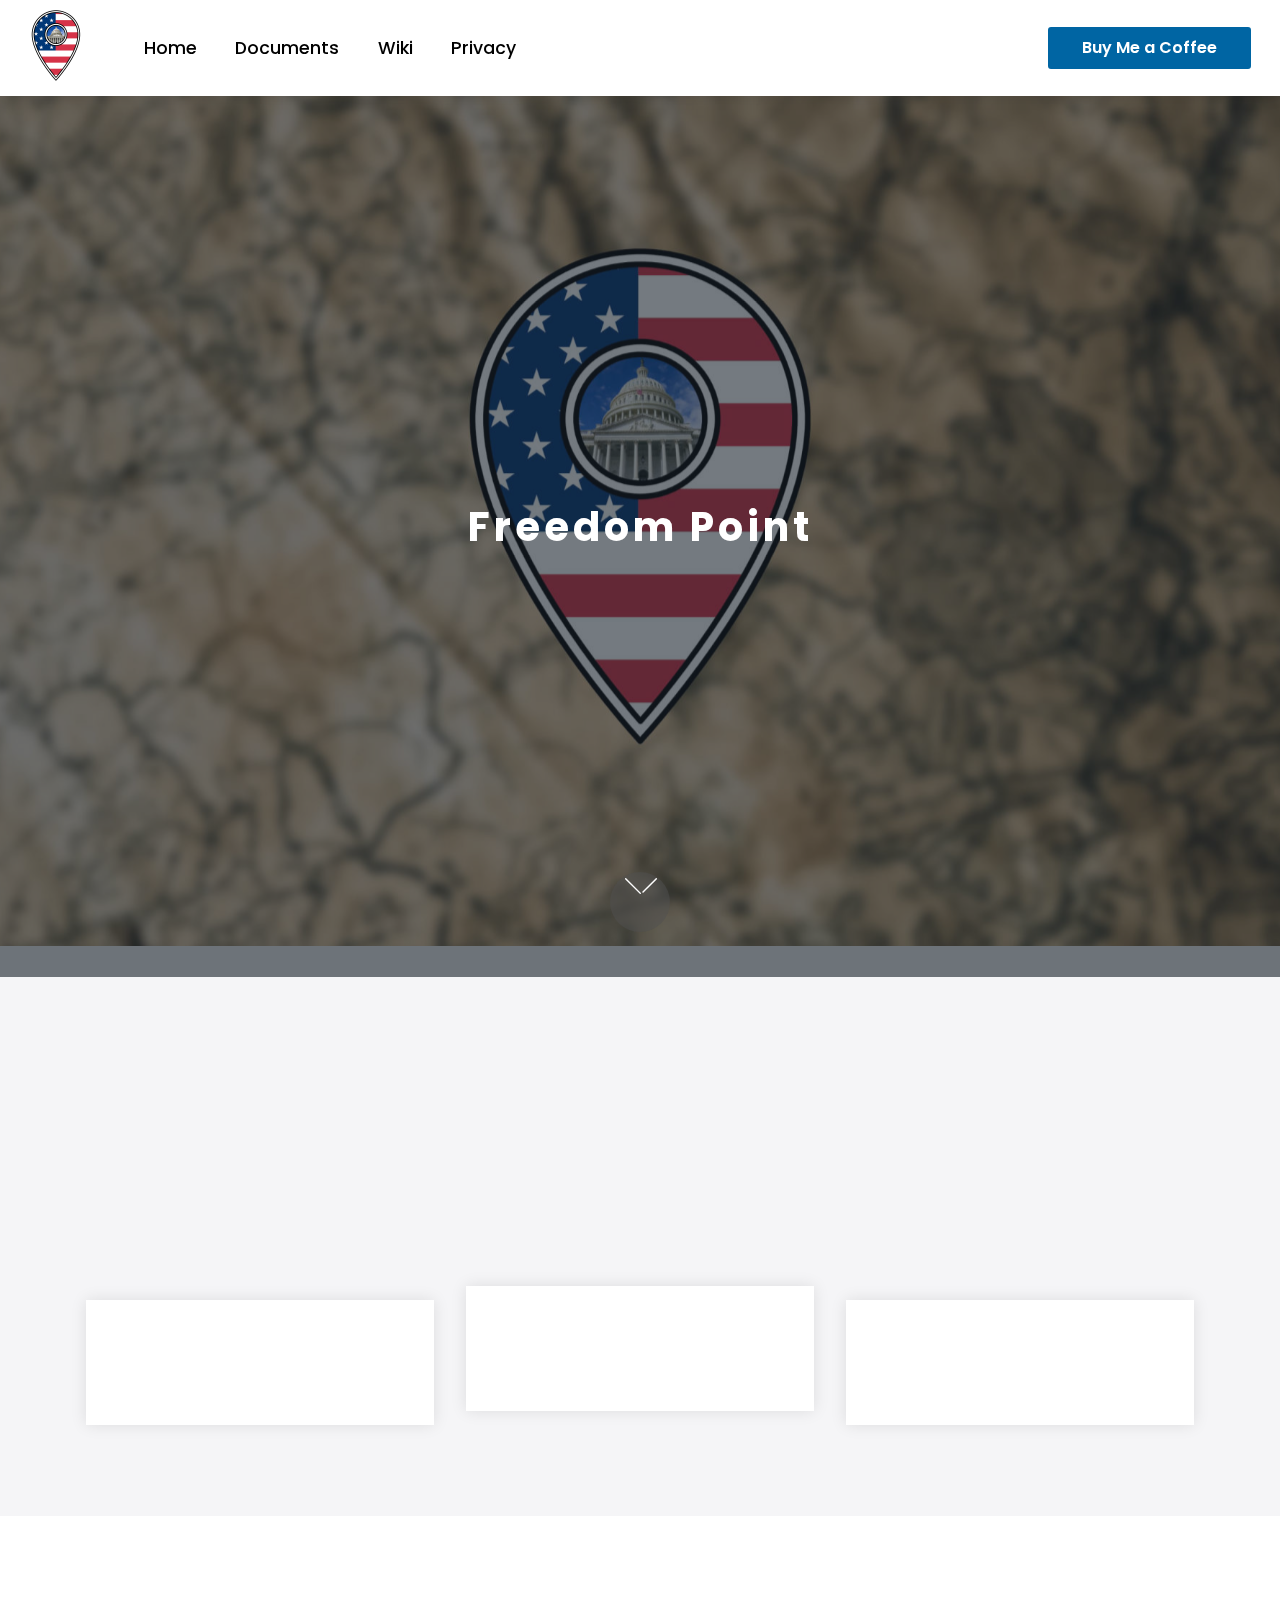
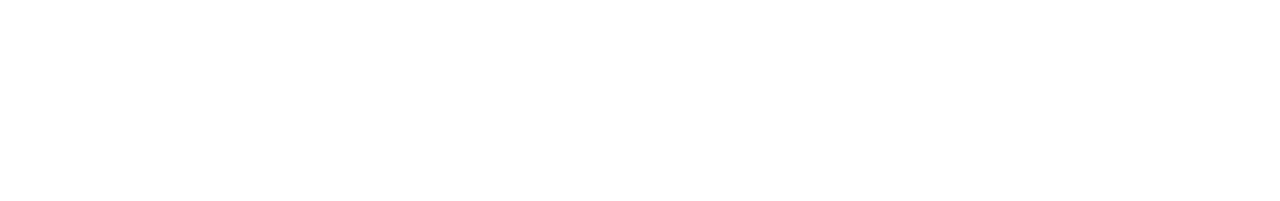
==== commit 5f510426: "updated links" ====
--- a/index.html
+++ b/index.html
@@ -26,7 +26,6 @@
   
   
   
-
 <meta name="theme-color" content="#a31600">
 <link rel="manifest" href="manifest.json">
 <script src="sw-connect.js"></script>
@@ -40,7 +39,8 @@
 <link rel="apple-touch-startup-image" media="(device-width: 1024px) and (device-height: 1366px) and (-webkit-device-pixel-ratio: 2) and (orientation: portrait)" href="assets/images/apple-launch-2048x2732.png">
 <meta name="apple-mobile-web-app-status-bar-style" content="default">
 <meta name="apple-mobile-web-app-title" content="">
-<link rel="apple-touch-icon" href="apple-touch-icon.png"></head>
+<link rel="apple-touch-icon" href="apple-touch-icon.png">
+</head>
 <body>
   
   <section class="menu cid-sghnErzCgK" once="menu" id="menu01-0">
@@ -69,7 +69,7 @@
         <div class="collapse navbar-collapse" id="navbarSupportedContent">
             <ul class="navbar-nav nav-dropdown" data-app-modern-menu="true"><li class="nav-item">
                     <a class="nav-link link text-black text-primary display-7" href="https://www.freedom-point.com/" target="_blank">Home</a>
-                </li><li class="nav-item"><a class="nav-link link text-black text-primary display-7" href="popup:#mbr-popup-8" data-toggle="modal" data-target="#mbr-popup-8">Stream</a></li><li class="nav-item"><a class="nav-link link text-black text-primary display-7" href="https://www.freedom-point.com/wiki/index.html" target="_blank">Wiki</a></li><li class="nav-item"><a class="nav-link link text-black text-primary display-7" href="privacy.html" target="_blank">Privacy</a></li></ul>
+                </li><li class="nav-item"><a class="nav-link link text-black text-primary display-7" href="https://www.freedom-point.com/docs/index.html" target="_blank">Documents</a></li><li class="nav-item"><a class="nav-link link text-black text-primary display-7" href="https://www.freedom-point.com/wiki/index.html" target="_blank">Wiki</a></li><li class="nav-item"><a class="nav-link link text-black text-primary display-7" href="privacy.html" target="_blank">Privacy</a></li></ul>
             <div class="navbar-buttons mbr-section-btn"><a class="btn btn-sm btn-primary display-4" href="https://www.buymeacoffee.com/coffeewithjake" target="_blank">
 
                     Buy Me a Coffee</a></div>
@@ -136,13 +136,13 @@
             <div class="card p-3 col-12 col-md-6 col-lg-4">
                 <div class="card-wrapper">
                     <div class="card-img">
-                        <img src="assets/images/mbr-686x456.jpg" alt="Podcast">
+                        <img src="assets/images/mbr-1-686x457.jpg" alt="Documents">
                     </div>
                     <div class="card-box align-center">
                         <h3 class="card-title mbr-fonts-style display-5">
                             <div><a href="#" class="text-warning">
                                 </a></div>
-                            <div><a href="https://anchor.fm/coffee-with-jake" class="text-warning text-primary" target="_blank">Podcast</a></div>
+                            <div><a href="https://www.freedom-point.com/docs/index.html" class="text-warning text-primary" target="_blank">Documents</a></div>
                         </h3>
                     </div>
                 </div>
